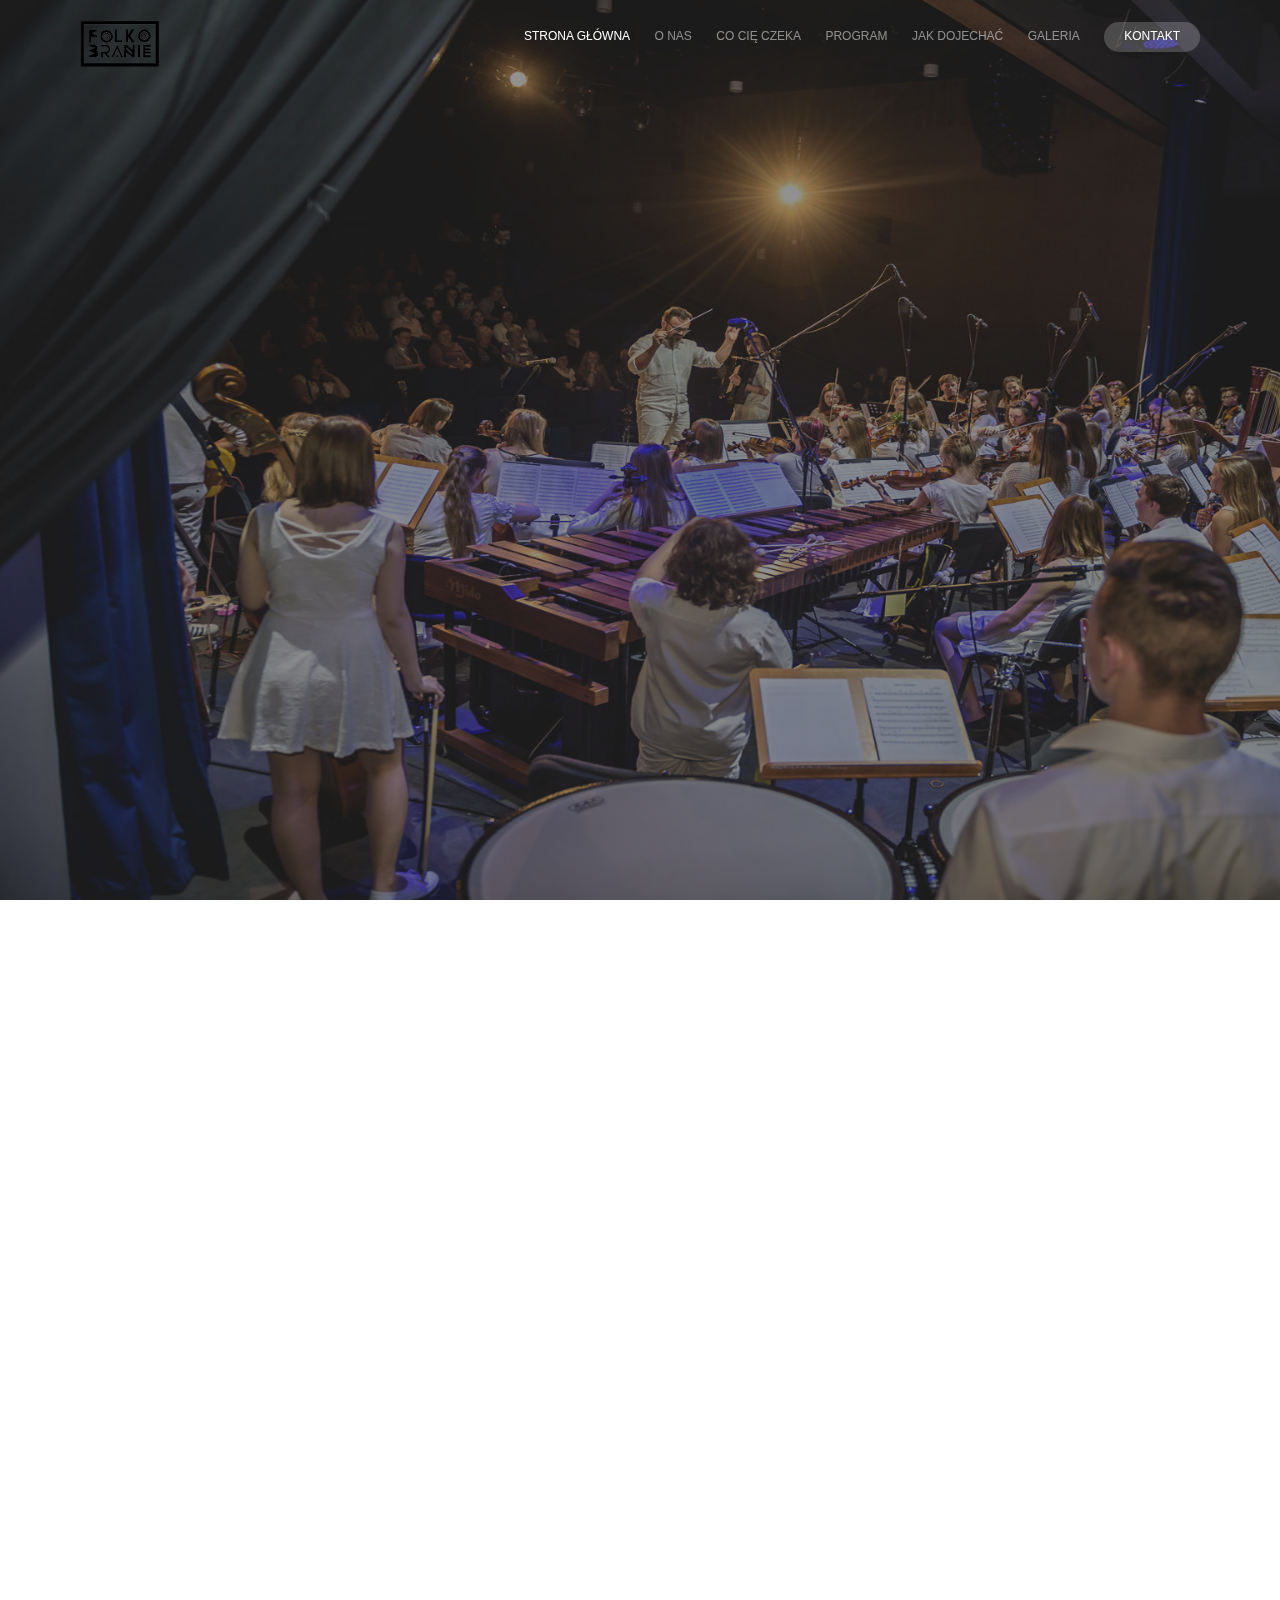
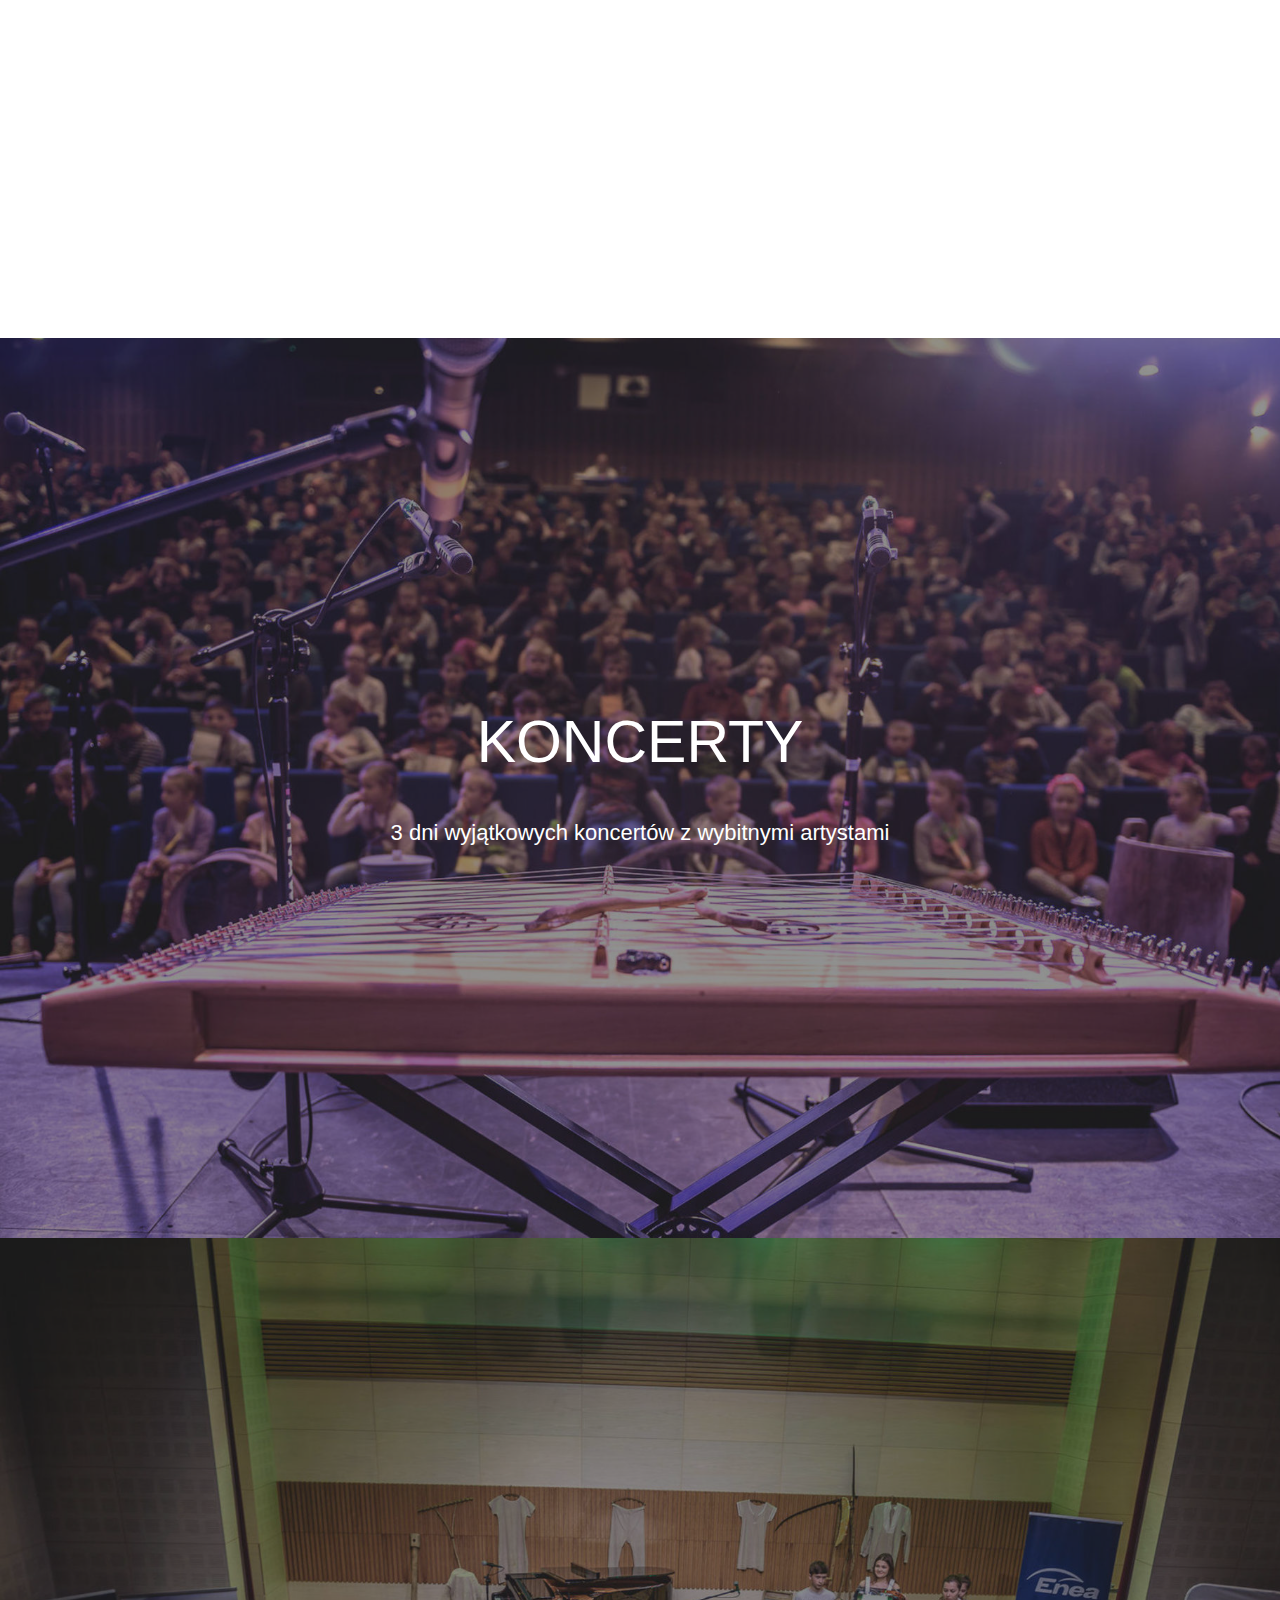
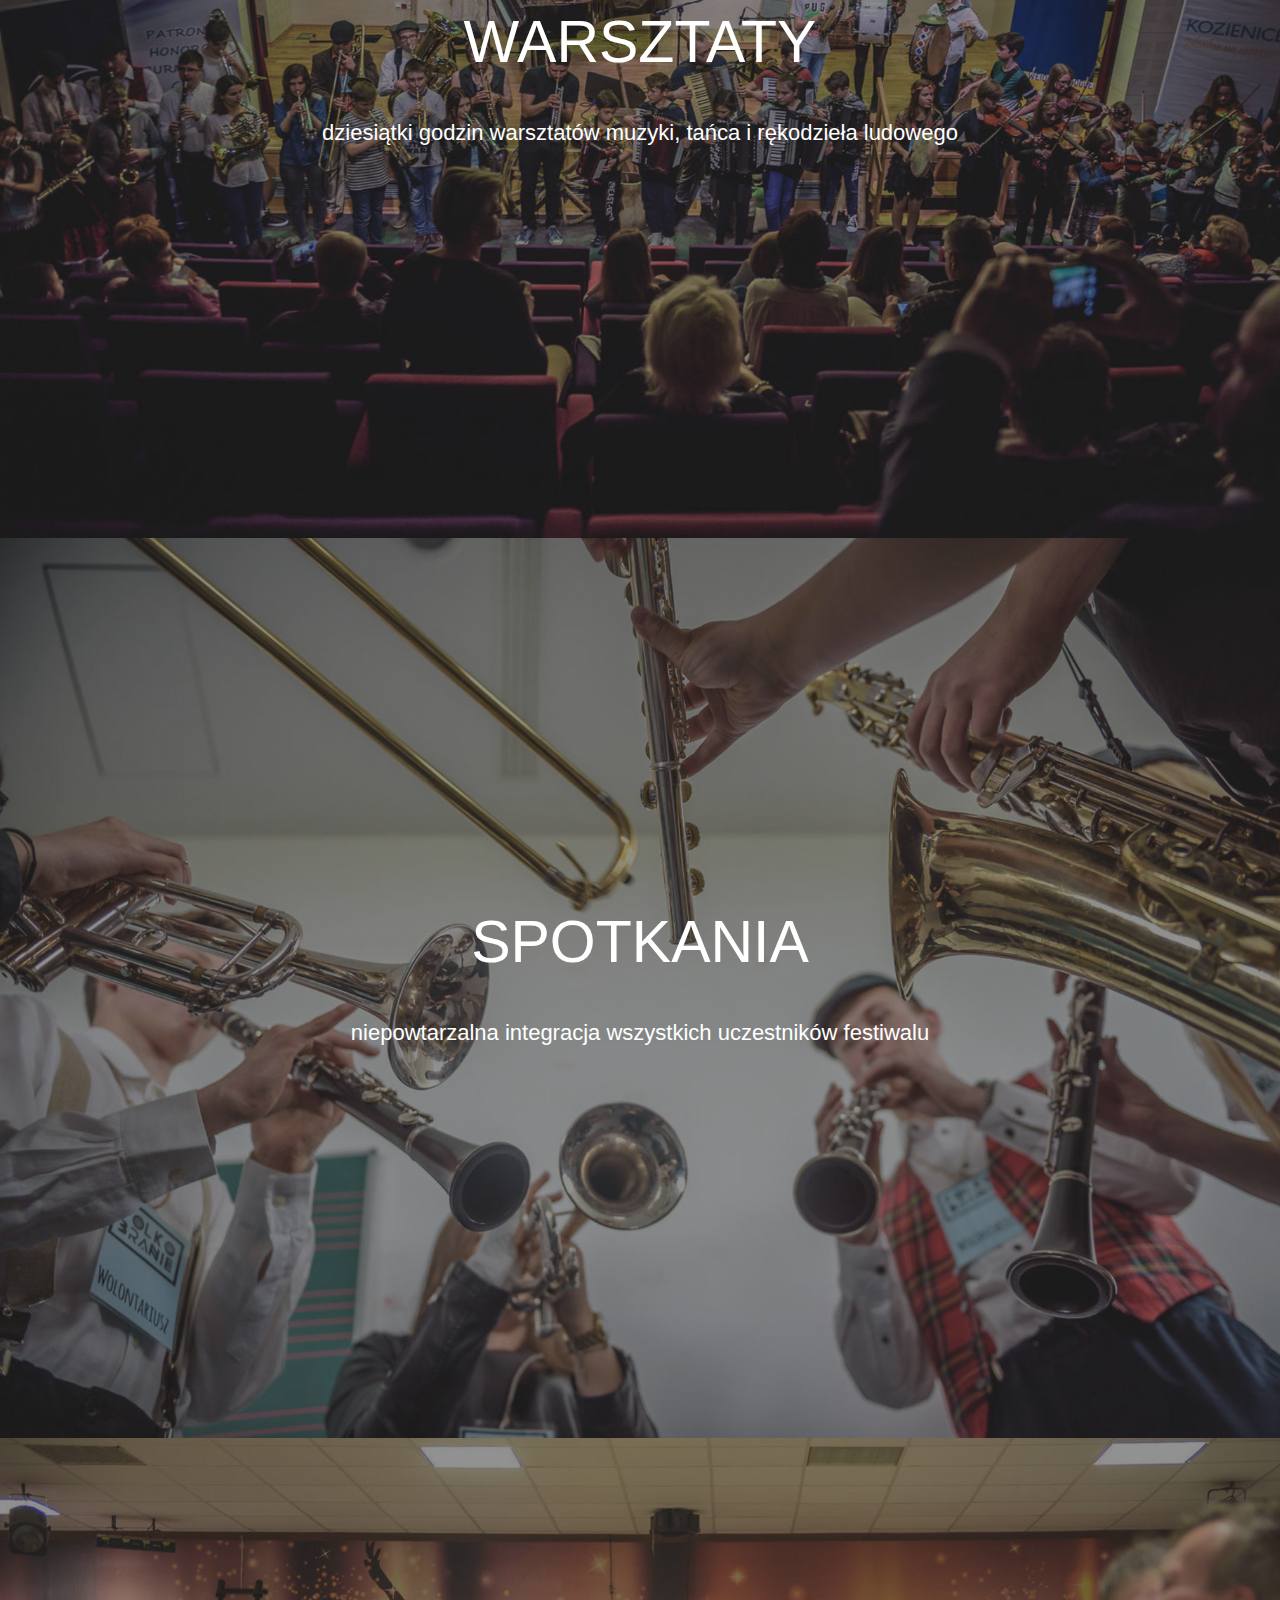
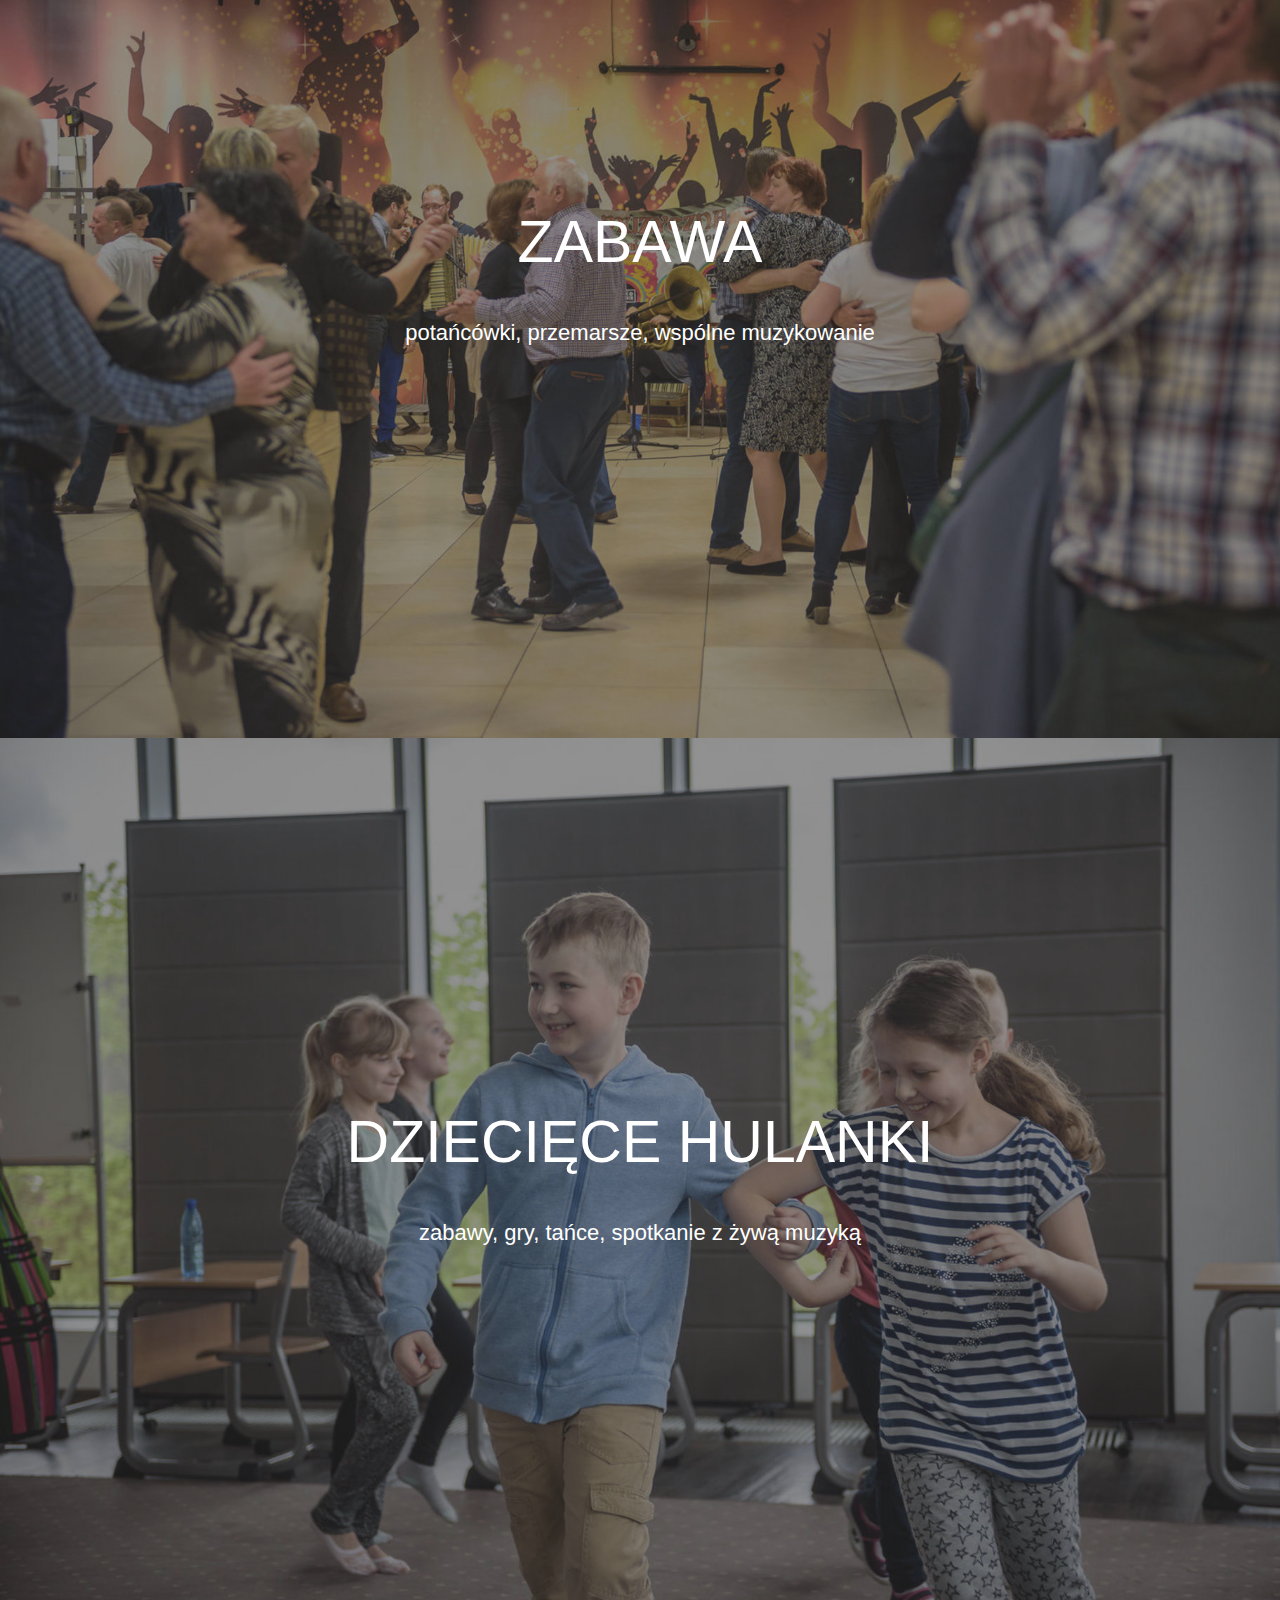
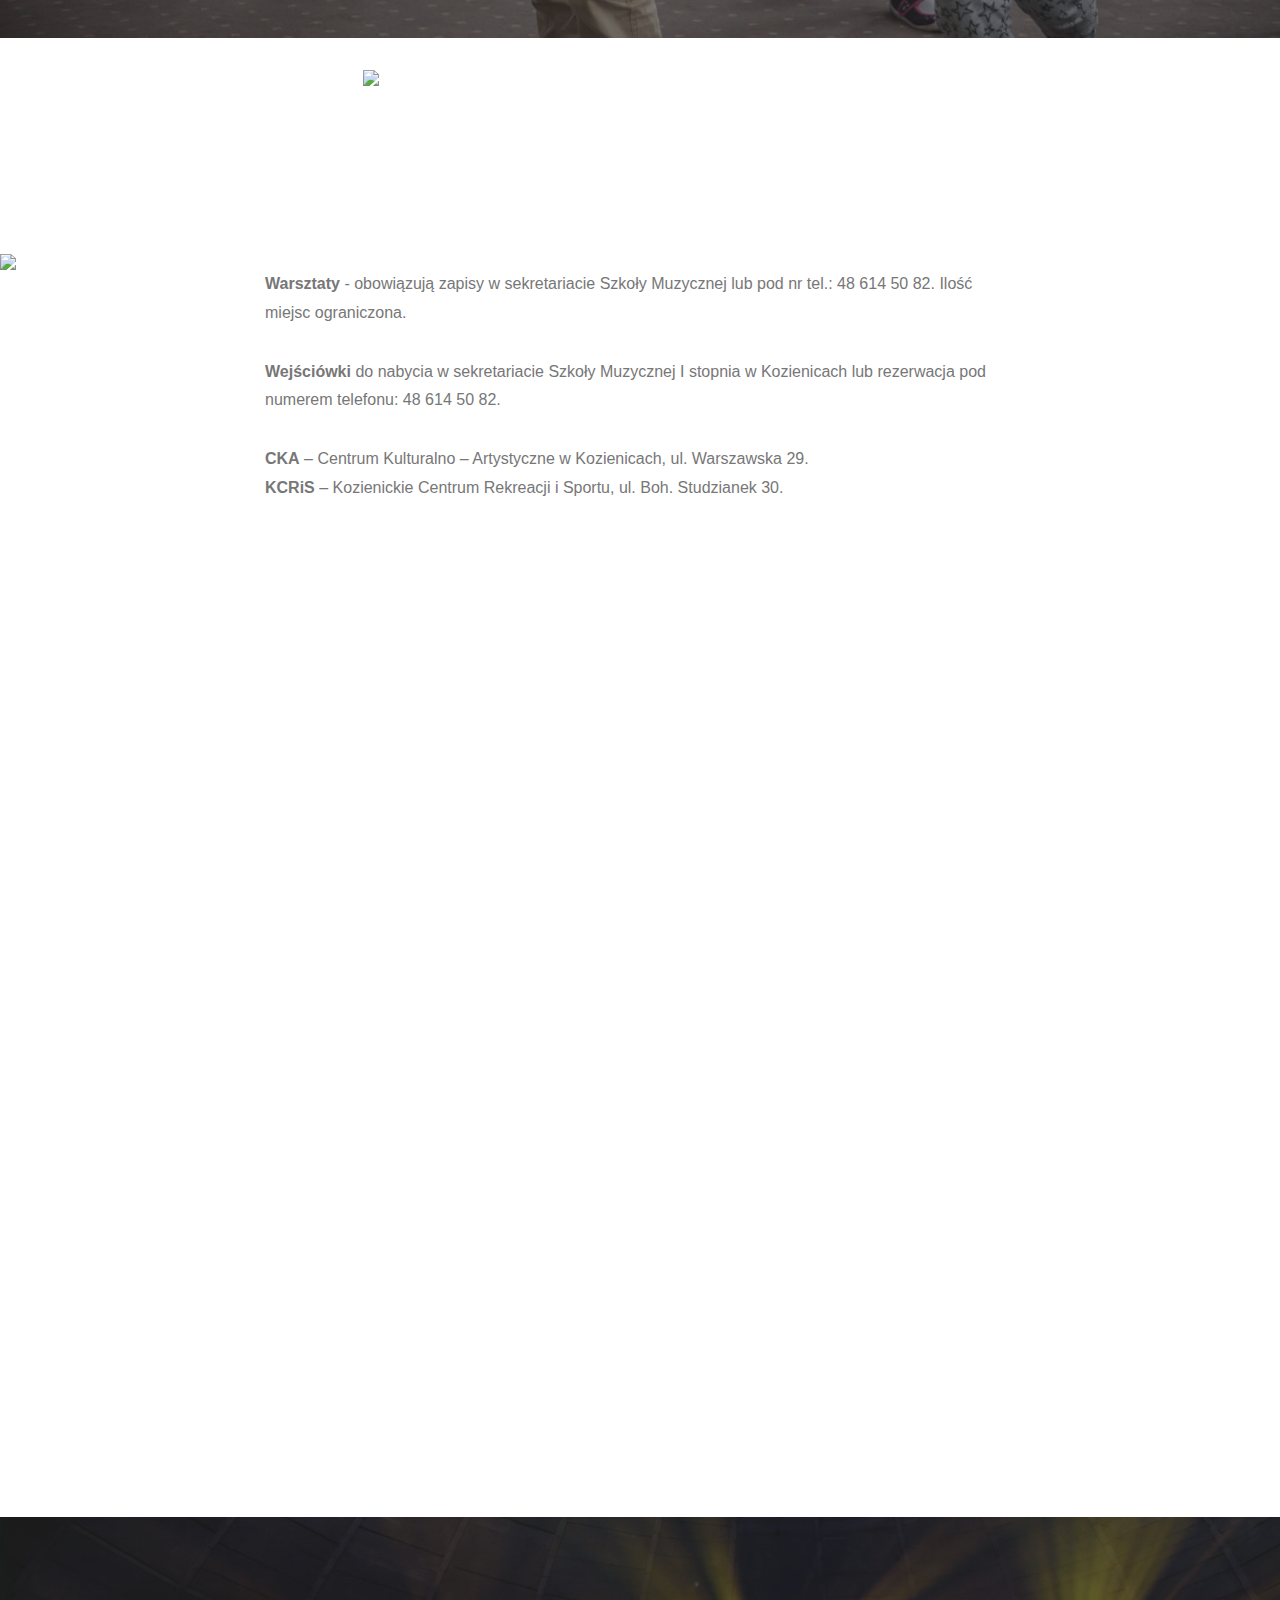
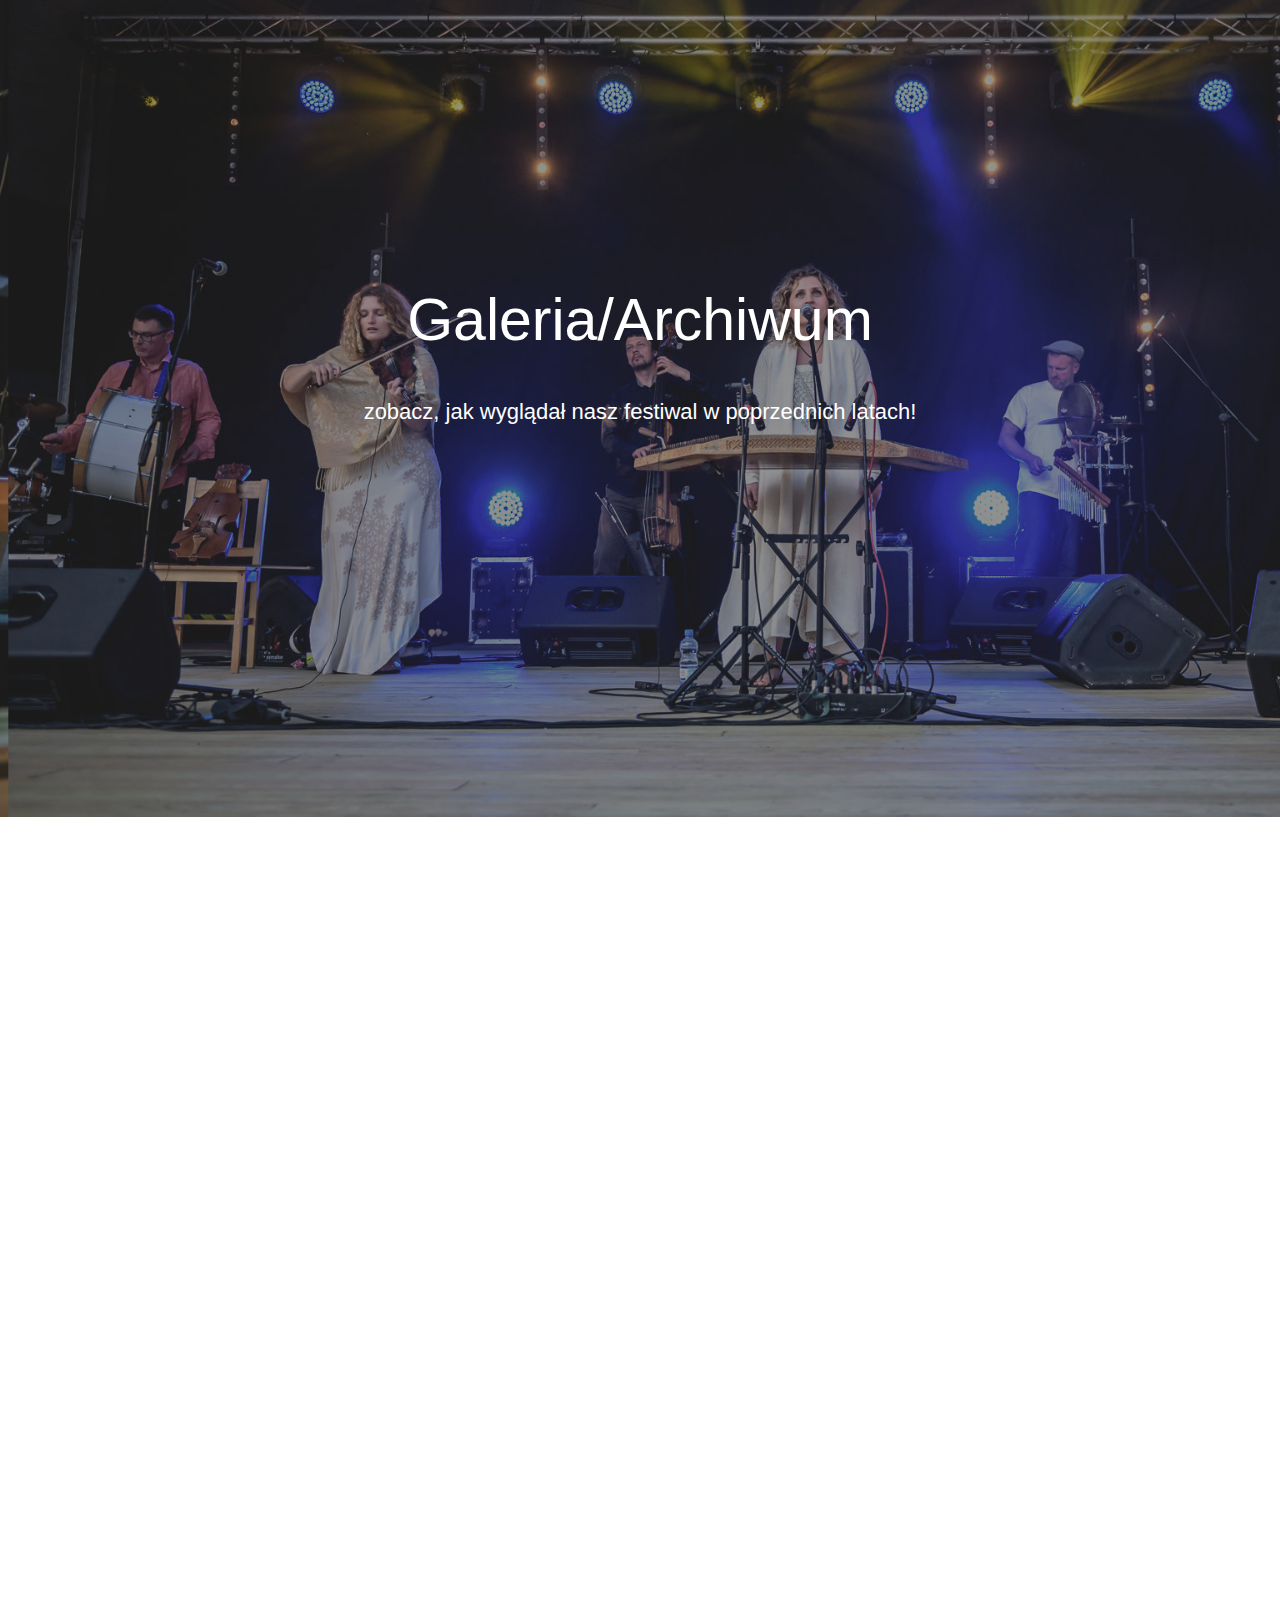
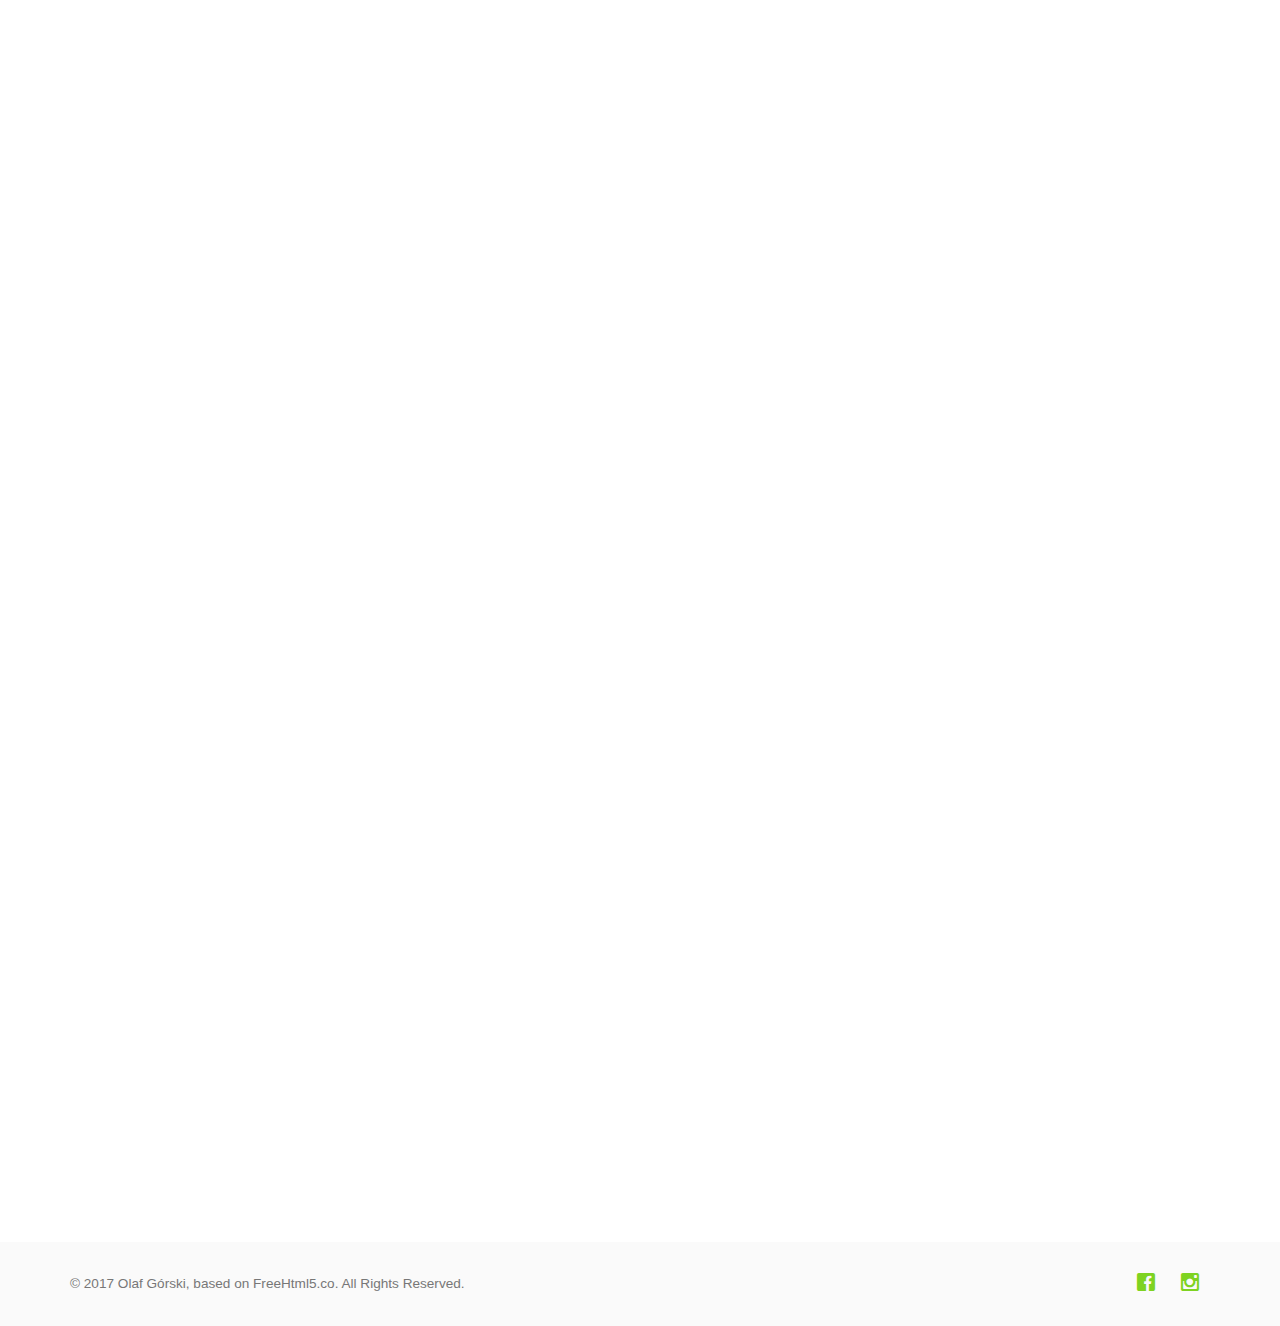
==== index.html @ 8ad64664 "Update index.html" ====
<!DOCTYPE HTML>

<html>
	<head>
	<meta charset="utf-8">
	<meta http-equiv="X-UA-Compatible" content="IE=edge">
	<title>Folkobranie - Strona główna</title>
	<meta name="viewport" content="width=device-width, initial-scale=1">
	<meta name="description" content="FOLKOBRANIE to różnorodny Festiwal Muzyczny, kilkudniowe obcowanie z żywą kulturą, nawiązującą do tradycji. To przede wszystkim czas Dobrych Spotkań i Wspaniała Muzyczna Uczta!" />
	<meta name="keywords" content="folkobranie, muzyka, festiwal, kozienice, tradycja, folk" />
	<meta name="author" content="Olaf Górski, based on FreeHTML5.co" />
		<link rel='shortcut icon' type='image/x-icon' href='favicon.ico' />
	<link rel="stylesheet" href="css/animate.css">
	<link rel="stylesheet" href="css/icomoon.css">
	<link rel="stylesheet" href="css/themify-icons.css">
	<link rel="stylesheet" href="css/bootstrap.css">
	<link rel="stylesheet" href="css/magnific-popup.css">
	<link rel="stylesheet" href="css/owl.carousel.min.css">
	<link rel="stylesheet" href="css/owl.theme.default.min.css">
	<link rel="stylesheet" href="css/flexslider.css">
	<link rel="stylesheet" href="css/style.css">

	<script src="js/modernizr-2.6.2.min.js"></script>
	<!-- FOR IE9 below -->
	<!--[if lt IE 9]>
	<script src="js/respond.min.js"></script>
	<![endif]-->

	</head>
	<body>
		
	<div class="gtco-loader"></div>
	
	<div id="page">
	<nav class="gtco-nav" role="navigation">
		<div class="container">
			<div class="row">
				<div class="col-sm-2 col-xs-12">
                    <div id="gtco-logo"><a href="index.html"><img src="images/logo-bw-small.png"/></a></div>
				</div>
				<div class="col-xs-10 text-right menu-1 main-nav">
					<ul>
						<li class="active"><a href="#" data-nav-section="home">Strona główna</a></li>
						<li><a href="#" data-nav-section="about">O nas</a></li>
						<li><a href="#" data-nav-section="practice-areas">Co cię czeka</a></li>
						<li><a href="#" data-nav-section="our-team">Program</a></li>
                        <li><a href="#" data-nav-section="localization">Jak dojechać</a></li>
                        <li><a href="#" data-nav-section="gallery">Galeria</a></li>
						<li class="btn-cta"><a href="#" data-nav-section="contact"><span>Kontakt</span></a></li>
					</ul>
				</div>
			</div>
			
		</div>
	</nav>

	<section id="gtco-hero" class="gtco-cover" style="background-image: url(images/img_bg_4.jpg);"  data-section="home"  data-stellar-background-ratio="0.5">
		<div class="overlay"></div>
		<div class="container">
			<div class="row">
				<div class="col-md-12 col-md-offset-0 text-center">
					<div class="display-t">
						<div class="display-tc">
							<p class="gtco-video-link animate-box" data-animate-effect="fadeIn"><a href="https://www.youtube.com/watch?v=xVCN0c2MQwo" class="popup-vimeo" class="external"><i class="icon-controller-play"></i></a></p>
						</div>
					</div>
				</div>
			</div>
		</div>
	</section>
	
	<section id="gtco-about" data-section="about">
		<div class="container">
			<div class="row row-pb-md">
				<div class="col-md-10 col-md-offset-1 heading animate-box" data-animate-effect="fadeIn">
					<h1>Poznaj nasz festiwal!</h1>
FOLKOBRANIE to różnorodny Festiwal Muzyczny, kilkudniowe obcowanie z żywą kulturą, nawiązującą do tradycji. To przede wszystkim czas dobrych spotkań i wspaniała muzyczna uczta! A to wszystko odbywa się w Kozienicach, spokojnej, przyjaznej miejscowości, położonej nad pięknym Kozienickim Jeziorem. Jest to obowiązkowy punkt docelowy dla wszystkich miłośników tradycji, folku i kultury ludowej.
<br/><br/>
                    <h1>Historia festiwalu</h1>
                    <p style="text-align: left;">
                    Idea festiwalu zrodziła się w październiku 2015 r., a już pół roku później, marzenie stało się rzeczywistością. I tak, w dniach 14 – 16  kwietnia 2016 r., odbyło się pierwsze FOLKOBRANIE. 
                    Każdemu z dni festiwalu nadano inną nazwę:<br/>
                    SIEWY – jako etap wstępny dla rozwoju, który głównie zakłada występy dziecięce oraz koncert inauguracyjny.<br/>
                    ŻNIWA – jako czas zbierania plonów, podczas którego odbywa się obcowanie z tradycją, w postaci spotkań, przede wszystkim z wiejskimi muzykantami. Wspólne muzykowanie w muzycznym przemarszu przez Kozienice, czyli FOLKORSZAKU kończy tego dnia POTAŃCÓWKA.<br/>
                    MŁÓCENIE – jako czas przekształcania tego, co zebrane, czyli doświadczanie muzyki inspirowanej tradycją.<br/>
W drugiej edycji Folkobrania pojawił się także czwarty dzień – SIELANKA – czas świętowania, radości, odpoczynku ale przede wszystkim zabawy.
A to wszystko dzieje się w Kozienicach, pięknie położonej, małej, przyjaznej miejscowości, która znajduje się nieopodal Puszczy Kozienickiej.<br/>
Stroną organizacyjną zajęła się Szkoła Muzyczna I stopnia w Kozienicach przy współpracy Stowarzyszenia Szkoły Muzycznej w Kozienicach „Kanon”.
Pomysłodawcami festiwalu są Kinga Bobienko i Patryk Walczak.                    </p>
					<p class="sub"></p>
				</div>
			</div>
		</div>
	</section>

	<section id="gtco-practice-areas" data-section="practice-areas">
		<div class="container">
			<div class="row row-pb-md">
				<div class="col-md-8 col-md-offset-2 heading animate-box" data-animate-effect="fadeIn">
					<h1>Folkobranie to:</h1>
				</div>
			</div>
			</section>

            <section id="gtco-hero" class="gtco-cover" style="background-image: url(images/Koncerty.jpg);">
		<div class="overlay"></div>
		<div class="container">
			<div class="row">
				<div class="col-md-12 col-md-offset-0 text-center">
					<div class="display-t">
						<div class="display-tc">
                            <h1>KONCERTY</h1>
                            <h2>3 dni wyjątkowych koncertów z wybitnymi artystami</h2>
                        </div>
					</div>
				</div>
			</div>
		</div>
	</section>
            <section id="gtco-hero" class="gtco-cover" style="background-image: url(images/Warsztaty.jpg);" >
		<div class="overlay"></div>
		<div class="container">
			<div class="row">
				<div class="col-md-12 col-md-offset-0 text-center">
					<div class="display-t">
						<div class="display-tc">
                            <h1>WARSZTATY</h1>
                            <h2>dziesiątki godzin warsztatów muzyki, tańca i rękodzieła ludowego </h2>
                        </div>
					</div>
				</div>
			</div>
		</div>
	</section>            <section id="gtco-hero" class="gtco-cover" style="background-image: url(images/Spotkania.jpg);" >
		<div class="overlay"></div>
		<div class="container">
			<div class="row">
				<div class="col-md-12 col-md-offset-0 text-center">
					<div class="display-t">
						<div class="display-tc">
                            <h1>SPOTKANIA</h1>
                            <h2>niepowtarzalna integracja wszystkich uczestników festiwalu</h2>
                        </div>
					</div>
				</div>
			</div>
		</div>
	</section>            <section id="gtco-hero" class="gtco-cover" style="background-image: url(images/Zabawa.jpg);" >
		<div class="overlay"></div>
		<div class="container">
			<div class="row">
				<div class="col-md-12 col-md-offset-0 text-center">
					<div class="display-t">
						<div class="display-tc">
                            <h1>ZABAWA</h1>
                            <h2>potańcówki, przemarsze, wspólne muzykowanie</h2>
                        </div>
					</div>
				</div>
			</div>
		</div>
	</section>            <section id="gtco-hero" class="gtco-cover" style="background-image: url(images/Hulankidzieci.jpg);" >
		<div class="overlay"></div>
		<div class="container">
			<div class="row">
				<div class="col-md-12 col-md-offset-0 text-center">
					<div class="display-t">
						<div class="display-tc">
                            <h1>DZIECIĘCE HULANKI</h1>
                            <h2>zabawy, gry, tańce, spotkanie z żywą muzyką</h2>
                        </div>
					</div>
				</div>
			</div>
		</div>
	</section>            	
    <section id="gtco-our-team" data-section="our-team">
		<div class="container">
			<div class="row">
				<div class="col-md-6 col-md-offset-3">
			<img src="http://folkobranie.pl/images/FOLKO4-1-small.jpg" class="img-responsive">
				</div>
			</div>
			<div class="row row-pb-md">
				<div class="col-md-8 col-md-offset-2 heading animate-box" data-animate-effect="fadeIn">
					<h1>Program</h1>
				</div>
			</div>
	</section>
			<img src="http://folkobranie.pl/images/FOLKO5AFISZ2-1.jpg" class="img-responsive">
	<section>
		<div class="container">
			<div class="row">
	<div class="col-md-8 col-md-offset-2">
<p>
	<b>Warsztaty</b>  - obowiązują zapisy w sekretariacie Szkoły Muzycznej lub pod nr tel.: 48 614 50 82. Ilość miejsc ograniczona. <br/>
		</p>
		<p><b>Wejściówki</b> do nabycia w sekretariacie Szkoły Muzycznej I stopnia w Kozienicach lub rezerwacja pod numerem telefonu: 48 614 50 82.
		</p>
<p>
	<b>CKA</b> – Centrum Kulturalno – Artystyczne w Kozienicach, ul. Warszawska 29. <br/>
	<b>KCRiS</b> – Kozienickie Centrum Rekreacji i Sportu, ul. Boh. Studzianek 30. <br/></p>
			</p>
			</div>
	    </div>
		</div>
			
	<section id="gtco-localization" data-section="localization">
		<div class="container">
			<div class="row row-pb-md" style="padding-bottom: 0 !important">
				<div class="col-md-8 col-md-offset-2 heading animate-box" data-animate-effect="fadeIn">
					<h1>Mapa Folkobrania:</h1></div>
			</div>
			<div class="row">
                <div class="col-md-12 col-md-offset-0 animate-box">
                   <img src="images/mapa.png" width="100%"/>
					<!--
                   <iframe src="https://www.google.com/maps/embed?pb=!1m18!1m12!1m3!1d695.6147821736045!2d21.546021288264924!3d51.58859148936437!2m3!1f0!2f0!3f0!3m2!1i1024!2i768!4f13.1!3m3!1m2!1s0x0%3A0xbcbc73ad56976ef2!2sKozienicki+Dom+Kultury+im.+Bogus%C5%82awa+Klimczuka!5e0!3m2!1spl!2spl!4v1508942335257" style="width: 100%; height: 100%; min-height: 500px;" frameborder="0" style="border:0" allowfullscreen></iframe>
                -->
                </div>
			</div>
		</div>
	</section>
		<section id="gtco-hero" class="gtco-cover" data-section="gallery" style="background-image: url(images/img_7.jpg);">
			<div class="overlay"></div>
			<div class="container">
				<div class="row">
					<div class="col-md-12 col-md-offset-0 text-center">
						<div class="display-t">
							<div class="display-tc">
								<a href="gallery.html"><h1>Galeria/Archiwum</h1>
								<h2>zobacz, jak wyglądał nasz festiwal w poprzednich latach!</h2></a>
							</div>
						</div>
					</div>
				</div>
			</div>
		</section>
		<section id="gtco-contact" data-section="contact">
		<div class="container">
			<div class="row row-pb-md">
				<div class="col-md-8 col-md-offset-2 heading animate-box" data-animate-effect="fadeIn">
					<h1>Kontakt</h1>
				</div>
			</div>
			<div class="row">
			
				<div class="col-md-4 col-md-push-6 animate-box" style="margin-top: 70px;">
					<div class="gtco-contact-info">
						<ul>
							<li class="address">Warszawska 29, 26-900 Kozienice</li>
							<li class="phone"><a href="tel://786218118">(+48) 786-218-118</a></li>
							<li class="email"><a href="mailto://folkobranie@gmail.com">folkobranie@gmail.com</a></li>
							<li class="url"><a href="https://www.facebook.com/festiwalfolkobranie/#">Fanpage na facebooku</a></li>
                            <li class="url"><a href="https://www.instagram.com/p/Ba9rXzYhaVx/">Strona na Instagramie</a></li>
						</ul>
					</div>
				</div>
                <div class="col-md-6 col-md-pull-6 col-md-offset-2 animate-box">
                    <img src="images/img_8.png" alt="folkobranie logo" style="max-width: 100%;"/>
                </div>
			</div>
		</div>
	</section>
		<section id="gtco-practice-areas" data-section="partners">
			<div class="container">
				<div class="row row-pb-md">
					<div class="col-md-8 col-md-offset-2 heading animate-box" data-animate-effect="fadeIn">
						<h1>Sponsorzy & Partnerzy</h1>
						<p class="subtle-text animate-box" data-animate-effect="fadeIn">Sponsorzy <span>Partnerzy</span></p>
					</div>
				</div>
				<div class="row">
					<div class="col-md-3">
						<div class="gtco-practice-area-item animate-box">

							<div class="gtco-copy">
								<h3>Sponsorzy</h3>
								<img src="images/sponsorzy/sp1.png" style="max-width: 225px;"/>
							</div>
						</div>

						<div class="gtco-practice-area-item animate-box">
							<div class="gtco-copy">
								<a href="https://www.enea.pl/pl/enea-wytwarzanie"><img src="images/sponsorzy/sp2.png" style="max-width: 225px;"/>
								</a></div>
						</div>

						<div class="gtco-practice-area-item animate-box">
							<div class="gtco-copy">
								<img src="images/sponsorzy/sp3.png" style="max-width: 225px;"/>
							</div>
						</div>
						<div class="gtco-practice-area-item animate-box">
							<div class="gtco-copy">
								<img src="images/sponsorzy/sp4.png" style="max-width: 225px;"/>
							</div>
						</div>
						<div class="gtco-practice-area-item animate-box">
							<div class="gtco-copy">
								<img src="images/sponsorzy/sp5.png" style="max-width: 225px;"/>
							</div>
						</div>
						
<div class="gtco-practice-area-item animate-box">
							<div class="gtco-copy">
						Siedlisko "Gnysiówka" Garbatka - Zbyczyn
							</div>
						</div>
					</div>
					<div class="col-md-3">

						<div class="gtco-practice-area-item animate-box">
							<div class="gtco-copy">
								<h3>Partnerzy</h3>
								<img src="images/partnerzy/partner1.jpg" style="max-width: 225px;"/>
							</div>
						</div>

						<div class="gtco-practice-area-item animate-box">
							<div class="gtco-copy">
								<img src="images/partnerzy/Partner2.jpg" style="max-width: 225px;"/>
							</div>
						</div>

						<div class="gtco-practice-area-item animate-box">
							<div class="gtco-copy">
								<img src="images/partnerzy/Partner3.png" style="max-width: 225px;"/>
							</div>
						</div>
						<div class="gtco-practice-area-item animate-box">
							<div class="gtco-copy">
								<img src="images/partnerzy/pp.png" style="max-width: 225px;"/>
							</div>
						</div>

					</div>
					<div class="col-md-3">

						<div class="gtco-practice-area-item animate-box">
							<div class="gtco-copy">
								<h3>Organizatorzy</h3>
								<img src="images/organizatorzy/org1.png" style="max-width: 225px;"/><br/>
								Szkoła Muzyczna I stopnia w Kozienicach
							</div>
						</div>

						<div class="gtco-practice-area-item animate-box">
							<div class="gtco-copy">
								Stowarzyszenie Przyjaciół Szkoły Muzycznej w Kozienicach „Kanon”
							</div>
						</div>
					</div>
						<div class="col-md-3">

						<div class="gtco-practice-area-item animate-box">
							<div class="gtco-copy">
								<h3>Patronat Medialny</h3>
								<a href="https://folk24.pl/"><img src="images/medialni/1.jpg" style="max-width: 225px;"/><br/>
								</a></div>
							</div>
													<div class="gtco-practice-area-item animate-box">
							<div class="gtco-copy">
								<a href="http://kulturaludowa.pl/"><img src="images/medialni/2.JPG" style="max-width: 225px;"/><br/>
								</a></div>
							</div>
							<div class="gtco-practice-area-item animate-box">
							<div class="gtco-copy">
								<img src="images/medialni/3.jpg" style="max-width: 225px;"/><br/>
							</div>
							</div>
							<div class="gtco-practice-area-item animate-box">
							<div class="gtco-copy">
								<img src="images/medialni/4.jpg" style="max-width: 225px;"/><br/>
							</div>
							</div>
														<div class="gtco-practice-area-item animate-box">

							<div class="gtco-copy"><a href="http://pismofolkowe.pl/">
								<img src="images/medialni/5.jpg" style="max-width: 225px;"/><br/>
								</a></div>
							</div>
					</div>
						</div>

	
					</div>
				</div>
			</div>
		</section>
	<footer id="gtco-footer" role="contentinfo">
		<div class="container">
			
			<div class="row copyright">
				<div class="col-md-12">
					<p class="pull-left">
						<small class="block">&copy; 2017 Olaf Górski, based on FreeHtml5.co. All Rights Reserved.</small> 
					</p>
					<p class="pull-right">
						<ul class="gtco-social-icons pull-right">
							<li><a href="https://www.facebook.com/festiwalfolkobranie/"><i class="icon-facebook"></i></a></li>
							<li><a href="https://www.instagram.com/p/Ba9rXzYhaVx/"><i class="icon-instagram"></i></a></li>

						</ul>
					</p>
				</div>
			</div>

		</div>
	</footer>
	</div>

	<div class="gototop js-top">
		<a href="#" class="js-gotop"><i class="icon-arrow-up"></i></a>
	</div>
	
	<script src="js/jquery.min.js"></script>
	<script src="js/jquery.easing.1.3.js"></script>
	<script src="js/bootstrap.min.js"></script>
	<script src="js/jquery.waypoints.min.js"></script>
	<script src="js/jquery.stellar.min.js"></script>
	<script src="js/jquery.magnific-popup.min.js"></script>
	<script src="js/magnific-popup-options.js"></script>
	<script src="js/main.js"></script>

	</body>
</html>
---- css/icomoon.css ----
@font-face {
  font-family: 'icomoon';
  src:  url('../fonts/icomoon/icomoon.eot?6iuir');
  src:  url('../fonts/icomoon/icomoon.eot?6iuir#iefix') format('embedded-opentype'),
    url('../fonts/icomoon/icomoon.ttf?6iuir') format('truetype'),
    url('../fonts/icomoon/icomoon.woff?6iuir') format('woff'),
    url('../fonts/icomoon/icomoon.svg?6iuir#icomoon') format('svg');
  font-weight: normal;
  font-style: normal;
}

[class^="icon-"], [class*=" icon-"] {
  /* use !important to prevent issues with browser extensions that change fonts */
  font-family: 'icomoon' !important;
  speak: none;
  font-style: normal;
  font-weight: normal;
  font-variant: normal;
  text-transform: none;
  line-height: 1;

  /* Better Font Rendering =========== */
  -webkit-font-smoothing: antialiased;
  -moz-osx-font-smoothing: grayscale;
}

.icon-eye:before {
  content: "\e000";
}
.icon-paper-clip:before {
  content: "\e001";
}
.icon-mail:before {
  content: "\e002";
}
.icon-toggle:before {
  content: "\e003";
}
.icon-layout:before {
  content: "\e004";
}
.icon-link:before {
  content: "\e005";
}
.icon-bell:before {
  content: "\e006";
}
.icon-lock:before {
  content: "\e007";
}
.icon-unlock:before {
  content: "\e008";
}
.icon-ribbon:before {
  content: "\e009";
}
.icon-image:before {
  content: "\e010";
}
.icon-signal:before {
  content: "\e011";
}
.icon-target:before {
  content: "\e012";
}
.icon-clipboard:before {
  content: "\e013";
}
.icon-clock:before {
  content: "\e014";
}
.icon-watch:before {
  content: "\e015";
}
.icon-air-play:before {
  content: "\e016";
}
.icon-camera:before {
  content: "\e017";
}
.icon-video:before {
  content: "\e018";
}
.icon-disc:before {
  content: "\e019";
}
.icon-printer:before {
  content: "\e020";
}
.icon-monitor:before {
  content: "\e021";
}
.icon-server:before {
  content: "\e022";
}
.icon-cog:before {
  content: "\e023";
}
.icon-heart:before {
  content: "\e024";
}
.icon-paragraph:before {
  content: "\e025";
}
.icon-align-justify:before {
  content: "\e026";
}
.icon-align-left:before {
  content: "\e027";
}
.icon-align-center:before {
  content: "\e028";
}
.icon-align-right:before {
  content: "\e029";
}
.icon-book:before {
  content: "\e030";
}
.icon-layers:before {
  content: "\e031";
}
.icon-stack:before {
  content: "\e032";
}
.icon-stack-2:before {
  content: "\e033";
}
.icon-paper:before {
  content: "\e034";
}
.icon-paper-stack:before {
  content: "\e035";
}
.icon-search:before {
  content: "\e036";
}
.icon-zoom-in:before {
  content: "\e037";
}
.icon-zoom-out:before {
  content: "\e038";
}
.icon-reply:before {
  content: "\e039";
}
.icon-circle-plus:before {
  content: "\e040";
}
.icon-circle-minus:before {
  content: "\e041";
}
.icon-circle-check:before {
  content: "\e042";
}
.icon-circle-cross:before {
  content: "\e043";
}
.icon-square-plus:before {
  content: "\e044";
}
.icon-square-minus:before {
  content: "\e045";
}
.icon-square-check:before {
  content: "\e046";
}
.icon-square-cross:before {
  content: "\e047";
}
.icon-microphone:before {
  content: "\e048";
}
.icon-record:before {
  content: "\e049";
}
.icon-skip-back:before {
  content: "\e050";
}
.icon-rewind:before {
  content: "\e051";
}
.icon-play:before {
  content: "\e052";
}
.icon-pause:before {
  content: "\e053";
}
.icon-stop:before {
  content: "\e054";
}
.icon-fast-forward:before {
  content: "\e055";
}
.icon-skip-forward:before {
  content: "\e056";
}
.icon-shuffle:before {
  content: "\e057";
}
.icon-repeat:before {
  content: "\e058";
}
.icon-folder:before {
  content: "\e059";
}
.icon-umbrella:before {
  content: "\e060";
}
.icon-moon:before {
  content: "\e061";
}
.icon-thermometer:before {
  content: "\e062";
}
.icon-drop:before {
  content: "\e063";
}
.icon-sun:before {
  content: "\e064";
}
.icon-cloud:before {
  content: "\e065";
}
.icon-cloud-upload:before {
  content: "\e066";
}
.icon-cloud-download:before {
  content: "\e067";
}
.icon-upload:before {
  content: "\e068";
}
.icon-download:before {
  content: "\e069";
}
.icon-location:before {
  content: "\e070";
}
.icon-location-2:before {
  content: "\e071";
}
.icon-map:before {
  content: "\e072";
}
.icon-battery:before {
  content: "\e073";
}
.icon-head:before {
  content: "\e074";
}
.icon-briefcase:before {
  content: "\e075";
}
.icon-speech-bubble:before {
  content: "\e076";
}
.icon-anchor:before {
  content: "\e077";
}
.icon-globe:before {
  content: "\e078";
}
.icon-box:before {
  content: "\e079";
}
.icon-reload:before {
  content: "\e080";
}
.icon-share:before {
  content: "\e081";
}
.icon-marquee:before {
  content: "\e082";
}
.icon-marquee-plus:before {
  content: "\e083";
}
.icon-marquee-minus:before {
  content: "\e084";
}
.icon-tag:before {
  content: "\e085";
}
.icon-power:before {
  content: "\e086";
}
.icon-command:before {
  content: "\e087";
}
.icon-alt:before {
  content: "\e088";
}
.icon-esc:before {
  content: "\e089";
}
.icon-bar-graph:before {
  content: "\e090";
}
.icon-bar-graph-2:before {
  content: "\e091";
}
.icon-pie-graph:before {
  content: "\e092";
}
.icon-star:before {
  content: "\e093";
}
.icon-arrow-left:before {
  content: "\e094";
}
.icon-arrow-right:before {
  content: "\e095";
}
.icon-arrow-up:before {
  content: "\e096";
}
.icon-arrow-down:before {
  content: "\e097";
}
.icon-volume:before {
  content: "\e098";
}
.icon-mute:before {
  content: "\e099";
}
.icon-content-right:before {
  content: "\e100";
}
.icon-content-left:before {
  content: "\e101";
}
.icon-grid:before {
  content: "\e102";
}
.icon-grid-2:before {
  content: "\e103";
}
.icon-columns:before {
  content: "\e104";
}
.icon-loader:before {
  content: "\e105";
}
.icon-bag:before {
  content: "\e106";
}
.icon-ban:before {
  content: "\e107";
}
.icon-flag:before {
  content: "\e108";
}
.icon-trash:before {
  content: "\e109";
}
.icon-expand:before {
  content: "\e110";
}
.icon-contract:before {
  content: "\e111";
}
.icon-maximize:before {
  content: "\e112";
}
.icon-minimize:before {
  content: "\e113";
}
.icon-plus:before {
  content: "\e114";
}
.icon-minus:before {
  content: "\e115";
}
.icon-check:before {
  content: "\e116";
}
.icon-cross:before {
  content: "\e117";
}
.icon-move:before {
  content: "\e118";
}
.icon-delete:before {
  content: "\e119";
}
.icon-menu:before {
  content: "\e120";
}
.icon-archive:before {
  content: "\e121";
}
.icon-inbox:before {
  content: "\e122";
}
.icon-outbox:before {
  content: "\e123";
}
.icon-file:before {
  content: "\e124";
}
.icon-file-add:before {
  content: "\e125";
}
.icon-file-subtract:before {
  content: "\e126";
}
.icon-help:before {
  content: "\e127";
}
.icon-open:before {
  content: "\e128";
}
.icon-ellipsis:before {
  content: "\e129";
}
.icon-add-to-list:before {
  content: "\e900";
}
.icon-classic-computer:before {
  content: "\e901";
}
.icon-controller-fast-backward:before {
  content: "\e902";
}
.icon-creative-commons-attribution:before {
  content: "\e903";
}
.icon-creative-commons-noderivs:before {
  content: "\e904";
}
.icon-creative-commons-noncommercial-eu:before {
  content: "\e905";
}
.icon-creative-commons-noncommercial-us:before {
  content: "\e906";
}
.icon-creative-commons-public-domain:before {
  content: "\e907";
}
.icon-creative-commons-remix:before {
  content: "\e908";
}
.icon-creative-commons-share:before {
  content: "\e909";
}
.icon-creative-commons-sharealike:before {
  content: "\e90a";
}
.icon-creative-commons:before {
  content: "\e90b";
}
.icon-document-landscape:before {
  content: "\e90c";
}
.icon-remove-user:before {
  content: "\e90d";
}
.icon-warning:before {
  content: "\e90e";
}
.icon-arrow-bold-down:before {
  content: "\e90f";
}
.icon-arrow-bold-left:before {
  content: "\e910";
}
.icon-arrow-bold-right:before {
  content: "\e911";
}
.icon-arrow-bold-up:before {
  content: "\e912";
}
.icon-arrow-down2:before {
  content: "\e913";
}
.icon-arrow-left2:before {
  content: "\e914";
}
.icon-arrow-long-down:before {
  content: "\e915";
}
.icon-arrow-long-left:before {
  content: "\e916";
}
.icon-arrow-long-right:before {
  content: "\e917";
}
.icon-arrow-long-up:before {
  content: "\e918";
}
.icon-arrow-right2:before {
  content: "\e919";
}
.icon-arrow-up2:before {
  content: "\e91a";
}
.icon-arrow-with-circle-down:before {
  content: "\e91b";
}
.icon-arrow-with-circle-left:before {
  content: "\e91c";
}
.icon-arrow-with-circle-right:before {
  content: "\e91d";
}
.icon-arrow-with-circle-up:before {
  content: "\e91e";
}
.icon-bookmark:before {
  content: "\e91f";
}
.icon-bookmarks:before {
  content: "\e920";
}
.icon-chevron-down:before {
  content: "\e921";
}
.icon-chevron-left:before {
  content: "\e922";
}
.icon-chevron-right:before {
  content: "\e923";
}
.icon-chevron-small-down:before {
  content: "\e924";
}
.icon-chevron-small-left:before {
  content: "\e925";
}
.icon-chevron-small-right:before {
  content: "\e926";
}
.icon-chevron-small-up:before {
  content: "\e927";
}
.icon-chevron-thin-down:before {
  content: "\e928";
}
.icon-chevron-thin-left:before {
  content: "\e929";
}
.icon-chevron-thin-right:before {
  content: "\e92a";
}
.icon-chevron-thin-up:before {
  content: "\e92b";
}
.icon-chevron-up:before {
  content: "\e92c";
}
.icon-chevron-with-circle-down:before {
  content: "\e92d";
}
.icon-chevron-with-circle-left:before {
  content: "\e92e";
}
.icon-chevron-with-circle-right:before {
  content: "\e92f";
}
.icon-chevron-with-circle-up:before {
  content: "\e930";
}
.icon-cloud2:before {
  content: "\e931";
}
.icon-controller-fast-forward:before {
  content: "\e932";
}
.icon-controller-jump-to-start:before {
  content: "\e933";
}
.icon-controller-next:before {
  content: "\e934";
}
.icon-controller-paus:before {
  content: "\e935";
}
.icon-controller-play:before {
  content: "\e936";
}
.icon-controller-record:before {
  content: "\e937";
}
.icon-controller-stop:before {
  content: "\e938";
}
.icon-controller-volume:before {
  content: "\e939";
}
.icon-dot-single:before {
  content: "\e93a";
}
.icon-dots-three-horizontal:before {
  content: "\e93b";
}
.icon-dots-three-vertical:before {
  content: "\e93c";
}
.icon-dots-two-horizontal:before {
  content: "\e93d";
}
.icon-dots-two-vertical:before {
  content: "\e93e";
}
.icon-download2:before {
  content: "\e93f";
}
.icon-emoji-flirt:before {
  content: "\e940";
}
.icon-flow-branch:before {
  content: "\e941";
}
.icon-flow-cascade:before {
  content: "\e942";
}
.icon-flow-line:before {
  content: "\e943";
}
.icon-flow-parallel:before {
  content: "\e944";
}
.icon-flow-tree:before {
  content: "\e945";
}
.icon-install:before {
  content: "\e946";
}
.icon-layers2:before {
  content: "\e947";
}
.icon-open-book:before {
  content: "\e948";
}
.icon-resize-100:before {
  content: "\e949";
}
.icon-resize-full-screen:before {
  content: "\e94a";
}
.icon-save:before {
  content: "\e94b";
}
.icon-select-arrows:before {
  content: "\e94c";
}
.icon-sound-mute:before {
  content: "\e94d";
}
.icon-sound:before {
  content: "\e94e";
}
.icon-trash2:before {
  content: "\e94f";
}
.icon-triangle-down:before {
  content: "\e950";
}
.icon-triangle-left:before {
  content: "\e951";
}
.icon-triangle-right:before {
  content: "\e952";
}
.icon-triangle-up:before {
  content: "\e953";
}
.icon-uninstall:before {
  content: "\e954";
}
.icon-upload-to-cloud:before {
  content: "\e955";
}
.icon-upload2:before {
  content: "\e956";
}
.icon-add-user:before {
  content: "\e957";
}
.icon-address:before {
  content: "\e958";
}
.icon-adjust:before {
  content: "\e959";
}
.icon-air:before {
  content: "\e95a";
}
.icon-aircraft-landing:before {
  content: "\e95b";
}
.icon-aircraft-take-off:before {
  content: "\e95c";
}
.icon-aircraft:before {
  content: "\e95d";
}
.icon-align-bottom:before {
  content: "\e95e";
}
.icon-align-horizontal-middle:before {
  content: "\e95f";
}
.icon-align-left2:before {
  content: "\e960";
}
.icon-align-right2:before {
  content: "\e961";
}
.icon-align-top:before {
  content: "\e962";
}
.icon-align-vertical-middle:before {
  content: "\e963";
}
.icon-archive2:before {
  content: "\e964";
}
.icon-area-graph:before {
  content: "\e965";
}
.icon-attachment:before {
  content: "\e966";
}
.icon-awareness-ribbon:before {
  content: "\e967";
}
.icon-back-in-time:before {
  content: "\e968";
}
.icon-back:before {
  content: "\e969";
}
.icon-bar-graph2:before {
  content: "\e96a";
}
.icon-battery2:before {
  content: "\e96b";
}
.icon-beamed-note:before {
  content: "\e96c";
}
.icon-bell2:before {
  content: "\e96d";
}
.icon-blackboard:before {
  content: "\e96e";
}
.icon-block:before {
  content: "\e96f";
}
.icon-book2:before {
  content: "\e970";
}
.icon-bowl:before {
  content: "\e971";
}
.icon-box2:before {
  content: "\e972";
}
.icon-briefcase2:before {
  content: "\e973";
}
.icon-browser:before {
  content: "\e974";
}
.icon-brush:before {
  content: "\e975";
}
.icon-bucket:before {
  content: "\e976";
}
.icon-cake:before {
  content: "\e977";
}
.icon-calculator:before {
  content: "\e978";
}
.icon-calendar:before {
  content: "\e979";
}
.icon-camera2:before {
  content: "\e97a";
}
.icon-ccw:before {
  content: "\e97b";
}
.icon-chat:before {
  content: "\e97c";
}
.icon-check2:before {
  content: "\e97d";
}
.icon-circle-with-cross:before {
  content: "\e97e";
}
.icon-circle-with-minus:before {
  content: "\e97f";
}
.icon-circle-with-plus:before {
  content: "\e980";
}
.icon-circle:before {
  content: "\e981";
}
.icon-circular-graph:before {
  content: "\e982";
}
.icon-clapperboard:before {
  content: "\e983";
}
.icon-clipboard2:before {
  content: "\e984";
}
.icon-clock2:before {
  content: "\e985";
}
.icon-code:before {
  content: "\e986";
}
.icon-cog2:before {
  content: "\e987";
}
.icon-colours:before {
  content: "\e988";
}
.icon-compass:before {
  content: "\e989";
}
.icon-copy:before {
  content: "\e98a";
}
.icon-credit-card:before {
  content: "\e98b";
}
.icon-credit:before {
  content: "\e98c";
}
.icon-cross2:before {
  content: "\e98d";
}
.icon-cup:before {
  content: "\e98e";
}
.icon-cw:before {
  content: "\e98f";
}
.icon-cycle:before {
  content: "\e990";
}
.icon-database:before {
  content: "\e991";
}
.icon-dial-pad:before {
  content: "\e992";
}
.icon-direction:before {
  content: "\e993";
}
.icon-document:before {
  content: "\e994";
}
.icon-documents:before {
  content: "\e995";
}
.icon-drink:before {
  content: "\e996";
}
.icon-drive:before {
  content: "\e997";
}
.icon-drop2:before {
  content: "\e998";
}
.icon-edit:before {
  content: "\e999";
}
.icon-email:before {
  content: "\e99a";
}
.icon-emoji-happy:before {
  content: "\e99b";
}
.icon-emoji-neutral:before {
  content: "\e99c";
}
.icon-emoji-sad:before {
  content: "\e99d";
}
.icon-erase:before {
  content: "\e99e";
}
.icon-eraser:before {
  content: "\e99f";
}
.icon-export:before {
  content: "\e9a0";
}
.icon-eye2:before {
  content: "\e9a1";
}
.icon-feather:before {
  content: "\e9a2";
}
.icon-flag2:before {
  content: "\e9a3";
}
.icon-flash:before {
  content: "\e9a4";
}
.icon-flashlight:before {
  content: "\e9a5";
}
.icon-flat-brush:before {
  content: "\e9a6";
}
.icon-folder-images:before {
  content: "\e9a7";
}
.icon-folder-music:before {
  content: "\e9a8";
}
.icon-folder-video:before {
  content: "\e9a9";
}
.icon-folder2:before {
  content: "\e9aa";
}
.icon-forward:before {
  content: "\e9ab";
}
.icon-funnel:before {
  content: "\e9ac";
}
.icon-game-controller:before {
  content: "\e9ad";
}
.icon-gauge:before {
  content: "\e9ae";
}
.icon-globe2:before {
  content: "\e9af";
}
.icon-graduation-cap:before {
  content: "\e9b0";
}
.icon-grid2:before {
  content: "\e9b1";
}
.icon-hair-cross:before {
  content: "\e9b2";
}
.icon-hand:before {
  content: "\e9b3";
}
.icon-heart-outlined:before {
  content: "\e9b4";
}
.icon-heart2:before {
  content: "\e9b5";
}
.icon-help-with-circle:before {
  content: "\e9b6";
}
.icon-help2:before {
  content: "\e9b7";
}
.icon-home:before {
  content: "\e9b8";
}
.icon-hour-glass:before {
  content: "\e9b9";
}
.icon-image-inverted:before {
  content: "\e9ba";
}
.icon-image2:before {
  content: "\e9bb";
}
.icon-images:before {
  content: "\e9bc";
}
.icon-inbox2:before {
  content: "\e9bd";
}
.icon-infinity:before {
  content: "\e9be";
}
.icon-info-with-circle:before {
  content: "\e9bf";
}
.icon-info:before {
  content: "\e9c0";
}
.icon-key:before {
  content: "\e9c1";
}
.icon-keyboard:before {
  content: "\e9c2";
}
.icon-lab-flask:before {
  content: "\e9c3";
}
.icon-landline:before {
  content: "\e9c4";
}
.icon-language:before {
  content: "\e9c5";
}
.icon-laptop:before {
  content: "\e9c6";
}
.icon-leaf:before {
  content: "\e9c7";
}
.icon-level-down:before {
  content: "\e9c8";
}
.icon-level-up:before {
  content: "\e9c9";
}
.icon-lifebuoy:before {
  content: "\e9ca";
}
.icon-light-bulb:before {
  content: "\e9cb";
}
.icon-light-down:before {
  content: "\e9cc";
}
.icon-light-up:before {
  content: "\e9cd";
}
.icon-line-graph:before {
  content: "\e9ce";
}
.icon-link2:before {
  content: "\e9cf";
}
.icon-list:before {
  content: "\e9d0";
}
.icon-location-pin:before {
  content: "\e9d1";
}
.icon-location2:before {
  content: "\e9d2";
}
.icon-lock-open:before {
  content: "\e9d3";
}
.icon-lock2:before {
  content: "\e9d4";
}
.icon-log-out:before {
  content: "\e9d5";
}
.icon-login:before {
  content: "\e9d6";
}
.icon-loop:before {
  content: "\e9d7";
}
.icon-magnet:before {
  content: "\e9d8";
}
.icon-magnifying-glass:before {
  content: "\e9d9";
}
.icon-mail2:before {
  content: "\e9da";
}
.icon-man:before {
  content: "\e9db";
}
.icon-map2:before {
  content: "\e9dc";
}
.icon-mask:before {
  content: "\e9dd";
}
.icon-medal:before {
  content: "\e9de";
}
.icon-megaphone:before {
  content: "\e9df";
}
.icon-menu2:before {
  content: "\e9e0";
}
.icon-message:before {
  content: "\e9e1";
}
.icon-mic:before {
  content: "\e9e2";
}
.icon-minus2:before {
  content: "\e9e3";
}
.icon-mobile:before {
  content: "\e9e4";
}
.icon-modern-mic:before {
  content: "\e9e5";
}
.icon-moon2:before {
  content: "\e9e6";
}
.icon-mouse:before {
  content: "\e9e7";
}
.icon-music:before {
  content: "\e9e8";
}
.icon-network:before {
  content: "\e9e9";
}
.icon-new-message:before {
  content: "\e9ea";
}
.icon-new:before {
  content: "\e9eb";
}
.icon-news:before {
  content: "\e9ec";
}
.icon-note:before {
  content: "\e9ed";
}
.icon-notification:before {
  content: "\e9ee";
}
.icon-old-mobile:before {
  content: "\e9ef";
}
.icon-old-phone:before {
  content: "\e9f0";
}
.icon-palette:before {
  content: "\e9f1";
}
.icon-paper-plane:before {
  content: "\e9f2";
}
.icon-pencil:before {
  content: "\e9f3";
}
.icon-phone:before {
  content: "\e9f4";
}
.icon-pie-chart:before {
  content: "\e9f5";
}
.icon-pin:before {
  content: "\e9f6";
}
.icon-plus2:before {
  content: "\e9f7";
}
.icon-popup:before {
  content: "\e9f8";
}
.icon-power-plug:before {
  content: "\e9f9";
}
.icon-price-ribbon:before {
  content: "\e9fa";
}
.icon-price-tag:before {
  content: "\e9fb";
}
.icon-print:before {
  content: "\e9fc";
}
.icon-progress-empty:before {
  content: "\e9fd";
}
.icon-progress-full:before {
  content: "\e9fe";
}
.icon-progress-one:before {
  content: "\e9ff";
}
.icon-progress-two:before {
  content: "\ea00";
}
.icon-publish:before {
  content: "\ea01";
}
.icon-quote:before {
  content: "\ea02";
}
.icon-radio:before {
  content: "\ea03";
}
.icon-reply-all:before {
  content: "\ea04";
}
.icon-reply2:before {
  content: "\ea05";
}
.icon-retweet:before {
  content: "\ea06";
}
.icon-rocket:before {
  content: "\ea07";
}
.icon-round-brush:before {
  content: "\ea08";
}
.icon-rss:before {
  content: "\ea09";
}
.icon-ruler:before {
  content: "\ea0a";
}
.icon-scissors:before {
  content: "\ea0b";
}
.icon-share-alternitive:before {
  content: "\ea0c";
}
.icon-share2:before {
  content: "\ea0d";
}
.icon-shareable:before {
  content: "\ea0e";
}
.icon-shield:before {
  content: "\ea0f";
}
.icon-shop:before {
  content: "\ea10";
}
.icon-shopping-bag:before {
  content: "\ea11";
}
.icon-shopping-basket:before {
  content: "\ea12";
}
.icon-shopping-cart:before {
  content: "\ea13";
}
.icon-shuffle2:before {
  content: "\ea14";
}
.icon-signal2:before {
  content: "\ea15";
}
.icon-sound-mix:before {
  content: "\ea16";
}
.icon-sports-club:before {
  content: "\ea17";
}
.icon-spreadsheet:before {
  content: "\ea18";
}
.icon-squared-cross:before {
  content: "\ea19";
}
.icon-squared-minus:before {
  content: "\ea1a";
}
.icon-squared-plus:before {
  content: "\ea1b";
}
.icon-star-outlined:before {
  content: "\ea1c";
}
.icon-star2:before {
  content: "\ea1d";
}
.icon-stopwatch:before {
  content: "\ea1e";
}
.icon-suitcase:before {
  content: "\ea1f";
}
.icon-swap:before {
  content: "\ea20";
}
.icon-sweden:before {
  content: "\ea21";
}
.icon-switch:before {
  content: "\ea22";
}
.icon-tablet:before {
  content: "\ea23";
}
.icon-tag2:before {
  content: "\ea24";
}
.icon-text-document-inverted:before {
  content: "\ea25";
}
.icon-text-document:before {
  content: "\ea26";
}
.icon-text:before {
  content: "\ea27";
}
.icon-thermometer2:before {
  content: "\ea28";
}
.icon-thumbs-down:before {
  content: "\ea29";
}
.icon-thumbs-up:before {
  content: "\ea2a";
}
.icon-thunder-cloud:before {
  content: "\ea2b";
}
.icon-ticket:before {
  content: "\ea2c";
}
.icon-time-slot:before {
  content: "\ea2d";
}
.icon-tools:before {
  content: "\ea2e";
}
.icon-traffic-cone:before {
  content: "\ea2f";
}
.icon-tree:before {
  content: "\ea30";
}
.icon-trophy:before {
  content: "\ea31";
}
.icon-tv:before {
  content: "\ea32";
}
.icon-typing:before {
  content: "\ea33";
}
.icon-unread:before {
  content: "\ea34";
}
.icon-untag:before {
  content: "\ea35";
}
.icon-user:before {
  content: "\ea36";
}
.icon-users:before {
  content: "\ea37";
}
.icon-v-card:before {
  content: "\ea38";
}
.icon-video2:before {
  content: "\ea39";
}
.icon-vinyl:before {
  content: "\ea3a";
}
.icon-voicemail:before {
  content: "\ea3b";
}
.icon-wallet:before {
  content: "\ea3c";
}
.icon-water:before {
  content: "\ea3d";
}
.icon-px-with-circle:before {
  content: "\ea3e";
}
.icon-px:before {
  content: "\ea3f";
}
.icon-basecamp:before {
  content: "\ea40";
}
.icon-behance:before {
  content: "\ea41";
}
.icon-creative-cloud:before {
  content: "\ea42";
}
.icon-dropbox:before {
  content: "\ea43";
}
.icon-evernote:before {
  content: "\ea44";
}
.icon-flattr:before {
  content: "\ea45";
}
.icon-foursquare:before {
  content: "\ea46";
}
.icon-google-drive:before {
  content: "\ea47";
}
.icon-google-hangouts:before {
  content: "\ea48";
}
.icon-grooveshark:before {
  content: "\ea49";
}
.icon-icloud:before {
  content: "\ea4a";
}
.icon-mixi:before {
  content: "\ea4b";
}
.icon-onedrive:before {
  content: "\ea4c";
}
.icon-paypal:before {
  content: "\ea4d";
}
.icon-picasa:before {
  content: "\ea4e";
}
.icon-qq:before {
  content: "\ea4f";
}
.icon-rdio-with-circle:before {
  content: "\ea50";
}
.icon-renren:before {
  content: "\ea51";
}
.icon-scribd:before {
  content: "\ea52";
}
.icon-sina-weibo:before {
  content: "\ea53";
}
.icon-skype-with-circle:before {
  content: "\ea54";
}
.icon-skype:before {
  content: "\ea55";
}
.icon-slideshare:before {
  content: "\ea56";
}
.icon-smashing:before {
  content: "\ea57";
}
.icon-soundcloud:before {
  content: "\ea58";
}
.icon-spotify-with-circle:before {
  content: "\ea59";
}
.icon-spotify:before {
  content: "\ea5a";
}
.icon-swarm:before {
  content: "\ea5b";
}
.icon-vine-with-circle:before {
  content: "\ea5c";
}
.icon-vine:before {
  content: "\ea5d";
}
.icon-vk-alternitive:before {
  content: "\ea5e";
}
.icon-vk-with-circle:before {
  content: "\ea5f";
}
.icon-vk:before {
  content: "\ea60";
}
.icon-xing-with-circle:before {
  content: "\ea61";
}
.icon-xing:before {
  content: "\ea62";
}
.icon-yelp:before {
  content: "\ea63";
}
.icon-dribbble-with-circle:before {
  content: "\ea64";
}
.icon-dribbble:before {
  content: "\ea65";
}
.icon-facebook-with-circle:before {
  content: "\ea66";
}
.icon-facebook:before {
  content: "\ea67";
}
.icon-flickr-with-circle:before {
  content: "\ea68";
}
.icon-flickr:before {
  content: "\ea69";
}
.icon-github-with-circle:before {
  content: "\ea6a";
}
.icon-github:before {
  content: "\ea6b";
}
.icon-google-with-circle:before {
  content: "\ea6c";
}
.icon-google:before {
  content: "\ea6d";
}
.icon-instagram-with-circle:before {
  content: "\ea6e";
}
.icon-instagram:before {
  content: "\ea6f";
}
.icon-lastfm-with-circle:before {
  content: "\ea70";
}
.icon-lastfm:before {
  content: "\ea71";
}
.icon-linkedin-with-circle:before {
  content: "\ea72";
}
.icon-linkedin:before {
  content: "\ea73";
}
.icon-pinterest-with-circle:before {
  content: "\ea74";
}
.icon-pinterest:before {
  content: "\ea75";
}
.icon-rdio:before {
  content: "\ea76";
}
.icon-stumbleupon-with-circle:before {
  content: "\ea77";
}
.icon-stumbleupon:before {
  content: "\ea78";
}
.icon-tumblr-with-circle:before {
  content: "\ea79";
}
.icon-tumblr:before {
  content: "\ea7a";
}
.icon-twitter-with-circle:before {
  content: "\ea7b";
}
.icon-twitter:before {
  content: "\ea7c";
}
.icon-vimeo-with-circle:before {
  content: "\ea7d";
}
.icon-vimeo:before {
  content: "\ea7e";
}
.icon-youtube-with-circle:before {
  content: "\ea7f";
}
.icon-youtube:before {
  content: "\ea80";
}
---- css/themify-icons.css ----
@font-face {
	font-family: 'themify';
	src:url('../fonts/themify-icons/themify.eot?-fvbane');
	src:url('../fonts/themify-icons/themify.eot?#iefix-fvbane') format('embedded-opentype'),
		url('../fonts/themify-icons/themify.woff?-fvbane') format('woff'),
		url('../fonts/themify-icons/themify.ttf?-fvbane') format('truetype'),
		url('../fonts/themify-icons/themify.svg?-fvbane#themify') format('svg');
	font-weight: normal;
	font-style: normal;
}

[class^="ti-"], [class*=" ti-"] {
	font-family: 'themify';
	speak: none;
	font-style: normal;
	font-weight: normal;
	font-variant: normal;
	text-transform: none;
	line-height: 1;

	/* Better Font Rendering =========== */
	-webkit-font-smoothing: antialiased;
	-moz-osx-font-smoothing: grayscale;
}

.ti-wand:before {
	content: "\e600";
}
.ti-volume:before {
	content: "\e601";
}
.ti-user:before {
	content: "\e602";
}
.ti-unlock:before {
	content: "\e603";
}
.ti-unlink:before {
	content: "\e604";
}
.ti-trash:before {
	content: "\e605";
}
.ti-thought:before {
	content: "\e606";
}
.ti-target:before {
	content: "\e607";
}
.ti-tag:before {
	content: "\e608";
}
.ti-tablet:before {
	content: "\e609";
}
.ti-star:before {
	content: "\e60a";
}
.ti-spray:before {
	content: "\e60b";
}
.ti-signal:before {
	content: "\e60c";
}
.ti-shopping-cart:before {
	content: "\e60d";
}
.ti-shopping-cart-full:before {
	content: "\e60e";
}
.ti-settings:before {
	content: "\e60f";
}
.ti-search:before {
	content: "\e610";
}
.ti-zoom-in:before {
	content: "\e611";
}
.ti-zoom-out:before {
	content: "\e612";
}
.ti-cut:before {
	content: "\e613";
}
.ti-ruler:before {
	content: "\e614";
}
.ti-ruler-pencil:before {
	content: "\e615";
}
.ti-ruler-alt:before {
	content: "\e616";
}
.ti-bookmark:before {
	content: "\e617";
}
.ti-bookmark-alt:before {
	content: "\e618";
}
.ti-reload:before {
	content: "\e619";
}
.ti-plus:before {
	content: "\e61a";
}
.ti-pin:before {
	content: "\e61b";
}
.ti-pencil:before {
	content: "\e61c";
}
.ti-pencil-alt:before {
	content: "\e61d";
}
.ti-paint-roller:before {
	content: "\e61e";
}
.ti-paint-bucket:before {
	content: "\e61f";
}
.ti-na:before {
	content: "\e620";
}
.ti-mobile:before {
	content: "\e621";
}
.ti-minus:before {
	content: "\e622";
}
.ti-medall:before {
	content: "\e623";
}
.ti-medall-alt:before {
	content: "\e624";
}
.ti-marker:before {
	content: "\e625";
}
.ti-marker-alt:before {
	content: "\e626";
}
.ti-arrow-up:before {
	content: "\e627";
}
.ti-arrow-right:before {
	content: "\e628";
}
.ti-arrow-left:before {
	content: "\e629";
}
.ti-arrow-down:before {
	content: "\e62a";
}
.ti-lock:before {
	content: "\e62b";
}
.ti-location-arrow:before {
	content: "\e62c";
}
.ti-link:before {
	content: "\e62d";
}
.ti-layout:before {
	content: "\e62e";
}
.ti-layers:before {
	content: "\e62f";
}
.ti-layers-alt:before {
	content: "\e630";
}
.ti-key:before {
	content: "\e631";
}
.ti-import:before {
	content: "\e632";
}
.ti-image:before {
	content: "\e633";
}
.ti-heart:before {
	content: "\e634";
}
.ti-heart-broken:before {
	content: "\e635";
}
.ti-hand-stop:before {
	content: "\e636";
}
.ti-hand-open:before {
	content: "\e637";
}
.ti-hand-drag:before {
	content: "\e638";
}
.ti-folder:before {
	content: "\e639";
}
.ti-flag:before {
	content: "\e63a";
}
.ti-flag-alt:before {
	content: "\e63b";
}
.ti-flag-alt-2:before {
	content: "\e63c";
}
.ti-eye:before {
	content: "\e63d";
}
.ti-export:before {
	content: "\e63e";
}
.ti-exchange-vertical:before {
	content: "\e63f";
}
.ti-desktop:before {
	content: "\e640";
}
.ti-cup:before {
	content: "\e641";
}
.ti-crown:before {
	content: "\e642";
}
.ti-comments:before {
	content: "\e643";
}
.ti-comment:before {
	content: "\e644";
}
.ti-comment-alt:before {
	content: "\e645";
}
.ti-close:before {
	content: "\e646";
}
.ti-clip:before {
	content: "\e647";
}
.ti-angle-up:before {
	content: "\e648";
}
.ti-angle-right:before {
	content: "\e649";
}
.ti-angle-left:before {
	content: "\e64a";
}
.ti-angle-down:before {
	content: "\e64b";
}
.ti-check:before {
	content: "\e64c";
}
.ti-check-box:before {
	content: "\e64d";
}
.ti-camera:before {
	content: "\e64e";
}
.ti-announcement:before {
	content: "\e64f";
}
.ti-brush:before {
	content: "\e650";
}
.ti-briefcase:before {
	content: "\e651";
}
.ti-bolt:before {
	content: "\e652";
}
.ti-bolt-alt:before {
	content: "\e653";
}
.ti-blackboard:before {
	content: "\e654";
}
.ti-bag:before {
	content: "\e655";
}
.ti-move:before {
	content: "\e656";
}
.ti-arrows-vertical:before {
	content: "\e657";
}
.ti-arrows-horizontal:before {
	content: "\e658";
}
.ti-fullscreen:before {
	content: "\e659";
}
.ti-arrow-top-right:before {
	content: "\e65a";
}
.ti-arrow-top-left:before {
	content: "\e65b";
}
.ti-arrow-circle-up:before {
	content: "\e65c";
}
.ti-arrow-circle-right:before {
	content: "\e65d";
}
.ti-arrow-circle-left:before {
	content: "\e65e";
}
.ti-arrow-circle-down:before {
	content: "\e65f";
}
.ti-angle-double-up:before {
	content: "\e660";
}
.ti-angle-double-right:before {
	content: "\e661";
}
.ti-angle-double-left:before {
	content: "\e662";
}
.ti-angle-double-down:before {
	content: "\e663";
}
.ti-zip:before {
	content: "\e664";
}
.ti-world:before {
	content: "\e665";
}
.ti-wheelchair:before {
	content: "\e666";
}
.ti-view-list:before {
	content: "\e667";
}
.ti-view-list-alt:before {
	content: "\e668";
}
.ti-view-grid:before {
	content: "\e669";
}
.ti-uppercase:before {
	content: "\e66a";
}
.ti-upload:before {
	content: "\e66b";
}
.ti-underline:before {
	content: "\e66c";
}
.ti-truck:before {
	content: "\e66d";
}
.ti-timer:before {
	content: "\e66e";
}
.ti-ticket:before {
	content: "\e66f";
}
.ti-thumb-up:before {
	content: "\e670";
}
.ti-thumb-down:before {
	content: "\e671";
}
.ti-text:before {
	content: "\e672";
}
.ti-stats-up:before {
	content: "\e673";
}
.ti-stats-down:before {
	content: "\e674";
}
.ti-split-v:before {
	content: "\e675";
}
.ti-split-h:before {
	content: "\e676";
}
.ti-smallcap:before {
	content: "\e677";
}
.ti-shine:before {
	content: "\e678";
}
.ti-shift-right:before {
	content: "\e679";
}
.ti-shift-left:before {
	content: "\e67a";
}
.ti-shield:before {
	content: "\e67b";
}
.ti-notepad:before {
	content: "\e67c";
}
.ti-server:before {
	content: "\e67d";
}
.ti-quote-right:before {
	content: "\e67e";
}
.ti-quote-left:before {
	content: "\e67f";
}
.ti-pulse:before {
	content: "\e680";
}
.ti-printer:before {
	content: "\e681";
}
.ti-power-off:before {
	content: "\e682";
}
.ti-plug:before {
	content: "\e683";
}
.ti-pie-chart:before {
	content: "\e684";
}
.ti-paragraph:before {
	content: "\e685";
}
.ti-panel:before {
	content: "\e686";
}
.ti-package:before {
	content: "\e687";
}
.ti-music:before {
	content: "\e688";
}
.ti-music-alt:before {
	content: "\e689";
}
.ti-mouse:before {
	content: "\e68a";
}
.ti-mouse-alt:before {
	content: "\e68b";
}
.ti-money:before {
	content: "\e68c";
}
.ti-microphone:before {
	content: "\e68d";
}
.ti-menu:before {
	content: "\e68e";
}
.ti-menu-alt:before {
	content: "\e68f";
}
.ti-map:before {
	content: "\e690";
}
.ti-map-alt:before {
	content: "\e691";
}
.ti-loop:before {
	content: "\e692";
}
.ti-location-pin:before {
	content: "\e693";
}
.ti-list:before {
	content: "\e694";
}
.ti-light-bulb:before {
	content: "\e695";
}
.ti-Italic:before {
	content: "\e696";
}
.ti-info:before {
	content: "\e697";
}
.ti-infinite:before {
	content: "\e698";
}
.ti-id-badge:before {
	content: "\e699";
}
.ti-hummer:before {
	content: "\e69a";
}
.ti-home:before {
	content: "\e69b";
}
.ti-help:before {
	content: "\e69c";
}
.ti-headphone:before {
	content: "\e69d";
}
.ti-harddrives:before {
	content: "\e69e";
}
.ti-harddrive:before {
	content: "\e69f";
}
.ti-gift:before {
	content: "\e6a0";
}
.ti-game:before {
	content: "\e6a1";
}
.ti-filter:before {
	content: "\e6a2";
}
.ti-files:before {
	content: "\e6a3";
}
.ti-file:before {
	content: "\e6a4";
}
.ti-eraser:before {
	content: "\e6a5";
}
.ti-envelope:before {
	content: "\e6a6";
}
.ti-download:before {
	content: "\e6a7";
}
.ti-direction:before {
	content: "\e6a8";
}
.ti-direction-alt:before {
	content: "\e6a9";
}
.ti-dashboard:before {
	content: "\e6aa";
}
.ti-control-stop:before {
	content: "\e6ab";
}
.ti-control-shuffle:before {
	content: "\e6ac";
}
.ti-control-play:before {
	content: "\e6ad";
}
.ti-control-pause:before {
	content: "\e6ae";
}
.ti-control-forward:before {
	content: "\e6af";
}
.ti-control-backward:before {
	content: "\e6b0";
}
.ti-cloud:before {
	content: "\e6b1";
}
.ti-cloud-up:before {
	content: "\e6b2";
}
.ti-cloud-down:before {
	content: "\e6b3";
}
.ti-clipboard:before {
	content: "\e6b4";
}
.ti-car:before {
	content: "\e6b5";
}
.ti-calendar:before {
	content: "\e6b6";
}
.ti-book:before {
	content: "\e6b7";
}
.ti-bell:before {
	content: "\e6b8";
}
.ti-basketball:before {
	content: "\e6b9";
}
.ti-bar-chart:before {
	content: "\e6ba";
}
.ti-bar-chart-alt:before {
	content: "\e6bb";
}
.ti-back-right:before {
	content: "\e6bc";
}
.ti-back-left:before {
	content: "\e6bd";
}
.ti-arrows-corner:before {
	content: "\e6be";
}
.ti-archive:before {
	content: "\e6bf";
}
.ti-anchor:before {
	content: "\e6c0";
}
.ti-align-right:before {
	content: "\e6c1";
}
.ti-align-left:before {
	content: "\e6c2";
}
.ti-align-justify:before {
	content: "\e6c3";
}
.ti-align-center:before {
	content: "\e6c4";
}
.ti-alert:before {
	content: "\e6c5";
}
.ti-alarm-clock:before {
	content: "\e6c6";
}
.ti-agenda:before {
	content: "\e6c7";
}
.ti-write:before {
	content: "\e6c8";
}
.ti-window:before {
	content: "\e6c9";
}
.ti-widgetized:before {
	content: "\e6ca";
}
.ti-widget:before {
	content: "\e6cb";
}
.ti-widget-alt:before {
	content: "\e6cc";
}
.ti-wallet:before {
	content: "\e6cd";
}
.ti-video-clapper:before {
	content: "\e6ce";
}
.ti-video-camera:before {
	content: "\e6cf";
}
.ti-vector:before {
	content: "\e6d0";
}
.ti-themify-logo:before {
	content: "\e6d1";
}
.ti-themify-favicon:before {
	content: "\e6d2";
}
.ti-themify-favicon-alt:before {
	content: "\e6d3";
}
.ti-support:before {
	content: "\e6d4";
}
.ti-stamp:before {
	content: "\e6d5";
}
.ti-split-v-alt:before {
	content: "\e6d6";
}
.ti-slice:before {
	content: "\e6d7";
}
.ti-shortcode:before {
	content: "\e6d8";
}
.ti-shift-right-alt:before {
	content: "\e6d9";
}
.ti-shift-left-alt:before {
	content: "\e6da";
}
.ti-ruler-alt-2:before {
	content: "\e6db";
}
.ti-receipt:before {
	content: "\e6dc";
}
.ti-pin2:before {
	content: "\e6dd";
}
.ti-pin-alt:before {
	content: "\e6de";
}
.ti-pencil-alt2:before {
	content: "\e6df";
}
.ti-palette:before {
	content: "\e6e0";
}
.ti-more:before {
	content: "\e6e1";
}
.ti-more-alt:before {
	content: "\e6e2";
}
.ti-microphone-alt:before {
	content: "\e6e3";
}
.ti-magnet:before {
	content: "\e6e4";
}
.ti-line-double:before {
	content: "\e6e5";
}
.ti-line-dotted:before {
	content: "\e6e6";
}
.ti-line-dashed:before {
	content: "\e6e7";
}
.ti-layout-width-full:before {
	content: "\e6e8";
}
.ti-layout-width-default:before {
	content: "\e6e9";
}
.ti-layout-width-default-alt:before {
	content: "\e6ea";
}
.ti-layout-tab:before {
	content: "\e6eb";
}
.ti-layout-tab-window:before {
	content: "\e6ec";
}
.ti-layout-tab-v:before {
	content: "\e6ed";
}
.ti-layout-tab-min:before {
	content: "\e6ee";
}
.ti-layout-slider:before {
	content: "\e6ef";
}
.ti-layout-slider-alt:before {
	content: "\e6f0";
}
.ti-layout-sidebar-right:before {
	content: "\e6f1";
}
.ti-layout-sidebar-none:before {
	content: "\e6f2";
}
.ti-layout-sidebar-left:before {
	content: "\e6f3";
}
.ti-layout-placeholder:before {
	content: "\e6f4";
}
.ti-layout-menu:before {
	content: "\e6f5";
}
.ti-layout-menu-v:before {
	content: "\e6f6";
}
.ti-layout-menu-separated:before {
	content: "\e6f7";
}
.ti-layout-menu-full:before {
	content: "\e6f8";
}
.ti-layout-media-right-alt:before {
	content: "\e6f9";
}
.ti-layout-media-right:before {
	content: "\e6fa";
}
.ti-layout-media-overlay:before {
	content: "\e6fb";
}
.ti-layout-media-overlay-alt:before {
	content: "\e6fc";
}
.ti-layout-media-overlay-alt-2:before {
	content: "\e6fd";
}
.ti-layout-media-left-alt:before {
	content: "\e6fe";
}
.ti-layout-media-left:before {
	content: "\e6ff";
}
.ti-layout-media-center-alt:before {
	content: "\e700";
}
.ti-layout-media-center:before {
	content: "\e701";
}
.ti-layout-list-thumb:before {
	content: "\e702";
}
.ti-layout-list-thumb-alt:before {
	content: "\e703";
}
.ti-layout-list-post:before {
	content: "\e704";
}
.ti-layout-list-large-image:before {
	content: "\e705";
}
.ti-layout-line-solid:before {
	content: "\e706";
}
.ti-layout-grid4:before {
	content: "\e707";
}
.ti-layout-grid3:before {
	content: "\e708";
}
.ti-layout-grid2:before {
	content: "\e709";
}
.ti-layout-grid2-thumb:before {
	content: "\e70a";
}
.ti-layout-cta-right:before {
	content: "\e70b";
}
.ti-layout-cta-left:before {
	content: "\e70c";
}
.ti-layout-cta-center:before {
	content: "\e70d";
}
.ti-layout-cta-btn-right:before {
	content: "\e70e";
}
.ti-layout-cta-btn-left:before {
	content: "\e70f";
}
.ti-layout-column4:before {
	content: "\e710";
}
.ti-layout-column3:before {
	content: "\e711";
}
.ti-layout-column2:before {
	content: "\e712";
}
.ti-layout-accordion-separated:before {
	content: "\e713";
}
.ti-layout-accordion-merged:before {
	content: "\e714";
}
.ti-layout-accordion-list:before {
	content: "\e715";
}
.ti-ink-pen:before {
	content: "\e716";
}
.ti-info-alt:before {
	content: "\e717";
}
.ti-help-alt:before {
	content: "\e718";
}
.ti-headphone-alt:before {
	content: "\e719";
}
.ti-hand-point-up:before {
	content: "\e71a";
}
.ti-hand-point-right:before {
	content: "\e71b";
}
.ti-hand-point-left:before {
	content: "\e71c";
}
.ti-hand-point-down:before {
	content: "\e71d";
}
.ti-gallery:before {
	content: "\e71e";
}
.ti-face-smile:before {
	content: "\e71f";
}
.ti-face-sad:before {
	content: "\e720";
}
.ti-credit-card:before {
	content: "\e721";
}
.ti-control-skip-forward:before {
	content: "\e722";
}
.ti-control-skip-backward:before {
	content: "\e723";
}
.ti-control-record:before {
	content: "\e724";
}
.ti-control-eject:before {
	content: "\e725";
}
.ti-comments-smiley:before {
	content: "\e726";
}
.ti-brush-alt:before {
	content: "\e727";
}
.ti-youtube:before {
	content: "\e728";
}
.ti-vimeo:before {
	content: "\e729";
}
.ti-twitter:before {
	content: "\e72a";
}
.ti-time:before {
	content: "\e72b";
}
.ti-tumblr:before {
	content: "\e72c";
}
.ti-skype:before {
	content: "\e72d";
}
.ti-share:before {
	content: "\e72e";
}
.ti-share-alt:before {
	content: "\e72f";
}
.ti-rocket:before {
	content: "\e730";
}
.ti-pinterest:before {
	content: "\e731";
}
.ti-new-window:before {
	content: "\e732";
}
.ti-microsoft:before {
	content: "\e733";
}
.ti-list-ol:before {
	content: "\e734";
}
.ti-linkedin:before {
	content: "\e735";
}
.ti-layout-sidebar-2:before {
	content: "\e736";
}
.ti-layout-grid4-alt:before {
	content: "\e737";
}
.ti-layout-grid3-alt:before {
	content: "\e738";
}
.ti-layout-grid2-alt:before {
	content: "\e739";
}
.ti-layout-column4-alt:before {
	content: "\e73a";
}
.ti-layout-column3-alt:before {
	content: "\e73b";
}
.ti-layout-column2-alt:before {
	content: "\e73c";
}
.ti-instagram:before {
	content: "\e73d";
}
.ti-google:before {
	content: "\e73e";
}
.ti-github:before {
	content: "\e73f";
}
.ti-flickr:before {
	content: "\e740";
}
.ti-facebook:before {
	content: "\e741";
}
.ti-dropbox:before {
	content: "\e742";
}
.ti-dribbble:before {
	content: "\e743";
}
.ti-apple:before {
	content: "\e744";
}
.ti-android:before {
	content: "\e745";
}
.ti-save:before {
	content: "\e746";
}
.ti-save-alt:before {
	content: "\e747";
}
.ti-yahoo:before {
	content: "\e748";
}
.ti-wordpress:before {
	content: "\e749";
}
.ti-vimeo-alt:before {
	content: "\e74a";
}
.ti-twitter-alt:before {
	content: "\e74b";
}
.ti-tumblr-alt:before {
	content: "\e74c";
}
.ti-trello:before {
	content: "\e74d";
}
.ti-stack-overflow:before {
	content: "\e74e";
}
.ti-soundcloud:before {
	content: "\e74f";
}
.ti-sharethis:before {
	content: "\e750";
}
.ti-sharethis-alt:before {
	content: "\e751";
}
.ti-reddit:before {
	content: "\e752";
}
.ti-pinterest-alt:before {
	content: "\e753";
}
.ti-microsoft-alt:before {
	content: "\e754";
}
.ti-linux:before {
	content: "\e755";
}
.ti-jsfiddle:before {
	content: "\e756";
}
.ti-joomla:before {
	content: "\e757";
}
.ti-html5:before {
	content: "\e758";
}
.ti-flickr-alt:before {
	content: "\e759";
}
.ti-email:before {
	content: "\e75a";
}
.ti-drupal:before {
	content: "\e75b";
}
.ti-dropbox-alt:before {
	content: "\e75c";
}
.ti-css3:before {
	content: "\e75d";
}
.ti-rss:before {
	content: "\e75e";
}
.ti-rss-alt:before {
	content: "\e75f";
}
---- css/style.css ----
@font-face {
  font-family: 'icomoon';
  src: url("../fonts/icomoon/icomoon.eot?srf3rx");
  src: url("../fonts/icomoon/icomoon.eot?srf3rx#iefix") format("embedded-opentype"), url("../fonts/icomoon/icomoon.ttf?srf3rx") format("truetype"), url("../fonts/icomoon/icomoon.woff?srf3rx") format("woff"), url("../fonts/icomoon/icomoon.svg?srf3rx#icomoon") format("svg");
  font-weight: normal;
  font-style: normal;
}
/* =======================================================
*
* 	Template Style 
*
* ======================================================= */
body {
  font-family: "Open Sans", Arial, sans-serif;
  font-weight: 400;
  font-size: 16px;
  line-height: 1.8;
  color: #777;
  background: #fff;
}

#page {
  position: relative;
  overflow-x: hidden;
  width: 100%;
  height: 100%;
  -webkit-transition: 0.5s;
  -o-transition: 0.5s;
  transition: 0.5s;
}
.offcanvas #page:after {
  -webkit-transition: 2s;
  -o-transition: 2s;
  transition: 2s;
  position: absolute;
  top: 0;
  right: 0;
  bottom: 0;
  left: 0;
  z-index: 101;
  background: rgba(0, 0, 0, 0.7);
  content: "";
}

a {
  color: #7ED321;
  -webkit-transition: 0.5s;
  -o-transition: 0.5s;
  transition: 0.5s;
}
a:hover, a:active, a:focus {
  color: #7ED321;
  outline: none;
  text-decoration: none;
}

p {
  margin-bottom: 30px;
}

h1, h2, h3, h4, h5, h6, figure {
  color: #000;
  font-family: "Open Sans", Arial, sans-serif;
  font-weight: 400;
  margin: 0 0 30px 0;
}

::-webkit-selection {
  color: #fff;
  background: #7ED321;
}

::-moz-selection {
  color: #fff;
  background: #7ED321;
}

::selection {
  color: #fff;
  background: #7ED321;
}

.gtco-nav {
  position: fixed;
  top: 0;
  margin: 0;
  padding: 0;
  width: 100%;
  padding: 20px 0;
  z-index: 1001;
  -webkit-transition: 0.3s;
  -o-transition: 0.3s;
  transition: 0.3s;
}
@media screen and (max-width: 768px) {
  .gtco-nav {
    padding: 20px 0;
  }
}
.gtco-nav #gtco-logo {
  font-size: 30px;
  line-height: 1;
  margin: 0;
  padding: 0;
  font-weight: bold;
}
.gtco-nav #gtco-logo em {
  color: #fff;
  font-weight: 100;
  font-style: normal;
  -webkit-transition: 0.2s;
  -o-transition: 0.2s;
  transition: 0.2s;
}
.gtco-nav #gtco-logo a {
  padding: 0px 10px;
  color: #fff;
  font-weight: 700;
  -webkit-transition: 0.4s;
  -o-transition: 0.4s;
  transition: 0.4s;
}
@media screen and (max-width: 768px) {
  .gtco-nav .menu-1, .gtco-nav .menu-2 {
    display: none;
  }
}
.gtco-nav ul {
  padding: 0;
  margin: 1px 0 0 0;
}
.gtco-nav ul li {
  padding: 0;
  margin: 0;
  list-style: none;
  display: inline;
}
.gtco-nav ul li a {
  font-size: 12px;
  padding: 30px 10px;
  text-transform: uppercase;
  color: rgba(255, 255, 255, 0.5);
  font-weight: 400 !important;
  -webkit-transition: 0.5s;
  -o-transition: 0.5s;
  transition: 0.5s;
}
.gtco-nav ul li a:hover, .gtco-nav ul li a:focus, .gtco-nav ul li a:active {
  color: #fff;
}
.gtco-nav ul li.has-dropdown {
  position: relative;
}
.gtco-nav ul li.has-dropdown .dropdown {
  width: 130px;
  -webkit-box-shadow: 0px 4px 5px 0px rgba(0, 0, 0, 0.15);
  -moz-box-shadow: 0px 4px 5px 0px rgba(0, 0, 0, 0.15);
  box-shadow: 0px 4px 5px 0px rgba(0, 0, 0, 0.15);
  z-index: 1002;
  visibility: hidden;
  opacity: 0;
  position: absolute;
  top: 40px;
  left: 0;
  text-align: left;
  background: #fff;
  padding: 20px;
  -webkit-border-radius: 4px;
  -moz-border-radius: 4px;
  -ms-border-radius: 4px;
  border-radius: 4px;
  -webkit-transition: 0s;
  -o-transition: 0s;
  transition: 0s;
}
.gtco-nav ul li.has-dropdown .dropdown:before {
  bottom: 100%;
  left: 40px;
  border: solid transparent;
  content: " ";
  height: 0;
  width: 0;
  position: absolute;
  pointer-events: none;
  border-bottom-color: #fff;
  border-width: 8px;
  margin-left: -8px;
}
.gtco-nav ul li.has-dropdown .dropdown li {
  display: block;
  margin-bottom: 7px;
}
.gtco-nav ul li.has-dropdown .dropdown li:last-child {
  margin-bottom: 0;
}
.gtco-nav ul li.has-dropdown .dropdown li a {
  padding: 2px 0;
  display: block;
  color: #999999;
  line-height: 1.2;
  text-transform: none;
  font-size: 15px;
}
.gtco-nav ul li.has-dropdown .dropdown li a:hover {
  color: #000;
}
.gtco-nav ul li.has-dropdown .dropdown li.active > a {
  color: #000 !important;
}
.gtco-nav ul li.has-dropdown:hover a, .gtco-nav ul li.has-dropdown:focus a {
  color: #fff;
}
.gtco-nav ul li.btn-cta a {
  color: #fff;
}
.gtco-nav ul li.btn-cta a span {
  border: none !important;
  background: rgba(255, 255, 255, 0.2);
  padding: 4px 20px;
  display: -moz-inline-stack;
  display: inline-block;
  zoom: 1;
  *display: inline;
  -webkit-transition: 0.3s;
  -o-transition: 0.3s;
  transition: 0.3s;
  -webkit-border-radius: 30px;
  -moz-border-radius: 30px;
  -ms-border-radius: 30px;
  border-radius: 30px;
}
.gtco-nav ul li.btn-cta a:hover span {
  background: #8bde2f;
  color: #fff;
}
.gtco-nav ul li.active > a {
  color: #fff !important;
}
.gtco-nav.scrolled {
  background: #fff;
  webkit-box-shadow: 0px 1px 3px 0px rgba(0, 0, 0, 0.15);
  -moz-box-shadow: 0px 1px 3px 0px rgba(0, 0, 0, 0.15);
  box-shadow: 0px 1px 3px 0px rgba(0, 0, 0, 0.15);
}
.gtco-nav.scrolled ul {
  padding: 0;
  margin: 1px 0 0 0;
}
.gtco-nav.scrolled ul li {
  padding: 0;
  margin: 0;
  list-style: none;
  display: inline;
}
.gtco-nav.scrolled ul li a {
  color: rgba(0, 0, 0, 0.5);
}
.gtco-nav.scrolled ul li a:hover {
  color: black;
}
.gtco-nav.scrolled ul li.active > a {
  color: #7ED321 !important;
}
.gtco-nav.scrolled ul li.btn-cta a {
  color: #fff;
}
.gtco-nav.scrolled ul li.btn-cta a span {
  border: none !important;
  background: #7ED321;
  padding: 4px 20px;
  color: #fff;
}
.gtco-nav.scrolled #gtco-logo em, .gtco-nav.scrolled #gtco-logo a {
  color: #000;
}

#gtco-hero .gtco-video-link a {
  color: rgba(255, 255, 255, 0.5);
}
#gtco-hero .gtco-video-link a i {
  font-size: 78px;
  top: 2px;
  position: relative;
  color: #fff;
  -webkit-transform: scale(1);
  -moz-transform: scale(1);
  -ms-transform: scale(1);
  -o-transform: scale(1);
  transform: scale(1);
  display: -moz-inline-stack;
  display: inline-block;
  zoom: 1;
  *display: inline;
  -webkit-border-radius: 50%;
  -moz-border-radius: 50%;
  -ms-border-radius: 50%;
  border-radius: 50%;
  -webkit-transition: 0.5s;
  -o-transition: 0.5s;
  transition: 0.5s;
}
#gtco-hero .gtco-video-link a:hover {
  color: white;
}
#gtco-hero .gtco-video-link a:hover i {
  -webkit-transform: scale(1.1);
  -moz-transform: scale(1.1);
  -ms-transform: scale(1.1);
  -o-transform: scale(1.1);
  transform: scale(1.1);
}
@media screen and (max-width: 480px) {
  #gtco-hero .text-left {
    text-align: center !important;
  }
}
@media screen and (max-width: 480px) {
  #gtco-hero .btn {
    display: block;
    width: 100%;
  }
}

#gtco-header,
#gtco-counter,
.gtco-bg {
  background-size: cover;
  background-position: top center;
  background-repeat: no-repeat;
  position: relative;
}

.gtco-bg {
  background-position: center center;
  width: 100%;
  float: left;
  position: relative;
}

.gtco-video {
  height: 450px;
  overflow: hidden;
  margin-bottom: 30px;
  -webkit-border-radius: 7px;
  -moz-border-radius: 7px;
  -ms-border-radius: 7px;
  border-radius: 7px;
}
.gtco-video.gtco-video-sm {
  height: 250px;
}
.gtco-video a {
  z-index: 1001;
  position: absolute;
  top: 50%;
  left: 50%;
  margin-top: -45px;
  margin-left: -45px;
  width: 90px;
  height: 90px;
  display: table;
  text-align: center;
  background: #fff;
  -webkit-box-shadow: 0px 14px 30px -15px rgba(0, 0, 0, 0.75);
  -moz-box-shadow: 0px 14px 30px -15px rgba(0, 0, 0, 0.75);
  box-shadow: 0px 14px 30px -15px rgba(0, 0, 0, 0.75);
  -webkit-border-radius: 50%;
  -moz-border-radius: 50%;
  -ms-border-radius: 50%;
  border-radius: 50%;
}
.gtco-video a i {
  text-align: center;
  display: table-cell;
  vertical-align: middle;
  font-size: 40px;
}
.gtco-video .overlay {
  position: absolute;
  top: 0;
  left: 0;
  right: 0;
  bottom: 0;
  background: rgba(0, 0, 0, 0.5);
  -webkit-transition: 0.5s;
  -o-transition: 0.5s;
  transition: 0.5s;
}
.gtco-video:hover .overlay {
  background: rgba(0, 0, 0, 0.7);
}
.gtco-video:hover a {
  position: relative;
  -webkit-transform: scale(1.2);
  -moz-transform: scale(1.2);
  -ms-transform: scale(1.2);
  -o-transform: scale(1.2);
  transform: scale(1.2);
}

.gtco-cover {
  height: 900px;
  background-size: cover;
  background-repeat: no-repeat;
  position: relative;
  float: left;
  width: 100%;
}
.gtco-cover a {
  color: #7ED321;
}
.gtco-cover a:hover {
  color: white;
}
.gtco-cover .overlay {
  z-index: 1;
  position: absolute;
  bottom: 0;
  top: 0;
  left: 0;
  right: 0;
  background: rgba(35, 35, 35, 0.5);
}
.gtco-cover > .container {
  position: relative;
  z-index: 10;
}
@media screen and (max-width: 768px) {
  .gtco-cover {
    height: 600px;
    background-position: -300px 0px !important;
  }
}
.gtco-cover .display-t,
.gtco-cover .display-tc {
  height: 900px;
  display: table;
  width: 100%;
}
@media screen and (max-width: 768px) {
  .gtco-cover .display-t,
  .gtco-cover .display-tc {
    height: 600px;
  }
}
.gtco-cover.gtco-cover-sm {
  height: 600px;
}
@media screen and (max-width: 768px) {
  .gtco-cover.gtco-cover-sm {
    height: 400px;
  }
}
.gtco-cover.gtco-cover-sm .display-t,
.gtco-cover.gtco-cover-sm .display-tc {
  height: 600px;
  display: table;
  width: 100%;
}
@media screen and (max-width: 768px) {
  .gtco-cover.gtco-cover-sm .display-t,
  .gtco-cover.gtco-cover-sm .display-tc {
    height: 400px;
  }
}
.gtco-cover.gtco-cover-xs {
  height: 500px;
}
@media screen and (max-width: 768px) {
  .gtco-cover.gtco-cover-xs {
    height: inherit !important;
    padding: 3em 0;
  }
}
.gtco-cover.gtco-cover-xs .display-t,
.gtco-cover.gtco-cover-xs .display-tc {
  height: 500px;
  display: table;
  width: 100%;
}
@media screen and (max-width: 768px) {
  .gtco-cover.gtco-cover-xs .display-t,
  .gtco-cover.gtco-cover-xs .display-tc {
    padding: 3em 0;
    height: inherit !important;
  }
}
.gtco-cover.gtco-cover-xxs {
  padding: 3em 0;
}
.gtco-cover .btn-primary {
  color: #fff !important;
}

#gtco-about,
#gtco-practice-areas,
#gtco-our-team,
#gtco-contact {
  padding: 2em 0;
  clear: both;
}

#gtco-about .img-shadow {
  position: relative;
  background: #7ED321;
  width: 100%;
  float: left;
}
#gtco-about .img-shadow img {
  position: relative;
  top: -20px;
  left: -20px;
}
#gtco-about .heading {
  position: relative;
}
#gtco-about .heading .subtle-text {
  position: absolute;
  bottom: -1.6em;
  left: 0;
  text-transform: uppercase;
  font-size: 208px;
  color: #F8F8F8;
  font-weight: 900;
  z-index: -1;
}

#gtco-practice-areas .heading {
  position: relative;
}
#gtco-practice-areas .heading .subtle-text {
  position: absolute;
  bottom: -1.6em;
  left: 0;
  text-transform: uppercase;
  font-size: 208px;
  color: #F8F8F8;
  font-weight: 900;
  z-index: -1;
  line-height: 1;
}
#gtco-practice-areas .heading .subtle-text span {
  display: block;
}
#gtco-practice-areas .gtco-practice-area-item {
  margin-bottom: 30px;
}
#gtco-practice-areas .gtco-practice-area-item .gtco-icon,
#gtco-practice-areas .gtco-practice-area-item .gtco-copy {
  display: table-cell;
  vertical-align: top;
}
#gtco-practice-areas .gtco-practice-area-item .gtco-icon {
  width: 100px;
}
@media screen and (max-width: 768px) {
  #gtco-practice-areas .gtco-practice-area-item .gtco-icon {
    width: 70px;
  }
}
#gtco-practice-areas .gtco-practice-area-item .gtco-copy h3 {
  margin-bottom: 15px;
  font-size: 24px;
}

#gtco-our-team .heading {
  position: relative;
}
#gtco-our-team .heading .subtle-text {
  position: absolute;
  bottom: -1.6em;
  left: 0;
  text-transform: uppercase;
  font-size: 208px;
  color: #F8F8F8;
  font-weight: 900;
  z-index: -1;
  line-height: 1;
}
#gtco-our-team .heading .subtle-text span {
  display: block;
}
#gtco-our-team .team-item {
  margin-bottom: 9em;
}
#gtco-our-team .team-item:last-child {
  margin-bottom: 0;
}
#gtco-our-team .gtco-team-reverse .img-shadow,
#gtco-our-team .gtco-team .img-shadow {
  position: relative;
  background: #7ED321;
  width: 100%;
  float: left;
  margin-bottom: 30px;
}
#gtco-our-team .gtco-team-reverse .img-shadow img,
#gtco-our-team .gtco-team .img-shadow img {
  position: relative;
  top: -20px;
  right: -20px;
}
#gtco-our-team .gtco-team .img-shadow img {
  top: -20px;
  left: -20px;
}

#gtco-contact .heading {
  position: relative;
}
#gtco-contact .heading .subtle-text {
  position: absolute;
  bottom: -1em;
  left: 0;
  text-transform: uppercase;
  font-size: 208px;
  color: #F8F8F8;
  font-weight: 900;
  z-index: -1;
  line-height: 1;
}
#gtco-contact .heading .subtle-text span {
  display: block;
}
#gtco-contact .form-group {
  margin-bottom: 30px;
}
#gtco-contact .form-control {
  height: 70px;
  font-size: 18px;
  box-shadow: none !important;
  border: 1px solid #cccccc;
  padding-left: 20px;
  padding-right: 20px;
  background: #fff;
}
#gtco-contact textarea {
  height: inherit !important;
  resize: vertical;
}

.heading {
  text-align: center;
  margin-bottom: 70px;
}
.heading h1 {
  margin-bottom: 10px;
}
@media screen and (max-width: 768px) {
  .heading h1 {
    font-size: 26px;
  }
}
.heading .sub {
  position: relative;
  padding-bottom: 40px;
  font-size: 18px;
  color: #757575;
}
.heading .sub:after {
  bottom: 0;
  left: 50%;
  margin-left: -36px;
  content: "";
  position: absolute;
  width: 72px;
  height: 2px;
  background: #7ED321;
}

.heading-colored {
  color: #7ED321;
}

.read-more i {
  position: relative;
  top: 2px;
  -webkit-transition: 0.5s;
  -o-transition: 0.5s;
  transition: 0.5s;
}
.read-more:hover i {
  padding-left: 10px;
}

.gtco-social-icons {
  margin: 0;
  padding: 0;
}
.gtco-social-icons li {
  margin: 0;
  padding: 0;
  list-style: none;
  display: -moz-inline-stack;
  display: inline-block;
  zoom: 1;
  *display: inline;
}
.gtco-social-icons li a {
  display: -moz-inline-stack;
  display: inline-block;
  zoom: 1;
  *display: inline;
  color: #7ED321;
  padding-left: 10px;
  padding-right: 10px;
}
.gtco-social-icons li a i {
  font-size: 20px;
}

.gtco-contact-info {
  margin-bottom: 30px;
  float: left;
  width: 100%;
  position: relative;
}
.gtco-contact-info ul {
  padding: 0;
  margin: 0;
  clear: both;
}
.gtco-contact-info ul li {
  padding: 0 0 0 50px;
  margin: 0 0 30px 0;
  list-style: none;
  position: relative;
}
.gtco-contact-info ul li:before {
  color: #7ed321;
  position: absolute;
  left: 0;
  top: .05em;
  font-family: 'icomoon';
  speak: none;
  font-style: normal;
  font-weight: normal;
  font-variant: normal;
  text-transform: none;
  line-height: 1;
  /* Better Font Rendering =========== */
  -webkit-font-smoothing: antialiased;
  -moz-osx-font-smoothing: grayscale;
}
.gtco-contact-info ul li.address:before {
  font-size: 30px;
  content: "\e9d1";
}
.gtco-contact-info ul li.phone:before {
  font-size: 23px;
  content: "\e9f4";
}
.gtco-contact-info ul li.email:before {
  font-size: 23px;
  content: "\e9da";
}
.gtco-contact-info ul li.url:before {
  font-size: 23px;
  content: "\e9af";
}

form label {
  font-weight: normal !important;
}

#gtco-header .display-tc,
.gtco-cover .display-tc {
  display: table-cell !important;
  vertical-align: middle;
}
#gtco-header .display-tc h1, #gtco-header .display-tc h2,
.gtco-cover .display-tc h1,
.gtco-cover .display-tc h2 {
  margin: 0;
  padding: 0;
  color: white;
}
#gtco-header .display-tc h1,
.gtco-cover .display-tc h1 {
  margin-bottom: 30px;
  font-size: 59px;
  line-height: 1.5;
  font-weight: 100;
}
@media screen and (max-width: 768px) {
  #gtco-header .display-tc h1,
  .gtco-cover .display-tc h1 {
    font-size: 34px;
    line-height: 1.2;
    margin-bottom: 10px;
  }
}
#gtco-header .display-tc h2,
.gtco-cover .display-tc h2 {
  font-size: 22px;
  line-height: 1.5;
  margin-bottom: 30px;
}

#gtco-footer {
  padding-top: 30px;
  background: #fafafa;
}
#gtco-footer .gtco-footer-links {
  padding: 0;
  margin: 0 0 20px 0;
  float: left;
  width: 100%;
}
#gtco-footer .gtco-footer-links li {
  padding: 0;
  margin: 0 0 15px 0;
  list-style: none;
  line-height: 1;
}
#gtco-footer .gtco-footer-links li a {
  text-decoration: none;
}
#gtco-footer .gtco-footer-links li a:hover {
  text-decoration: underline;
}
#gtco-footer .gtco-widget {
  margin-bottom: 30px;
}
#gtco-footer .gtco-widget h3 {
  margin-bottom: 15px;
  font-weight: bold;
  font-size: 15px;
  letter-spacing: 2px;
  text-transform: uppercase;
}
#gtco-footer .gtco-widget .gtco-quick-contact {
  padding: 0;
  margin: 0;
}
#gtco-footer .gtco-widget .gtco-quick-contact li {
  padding: 0;
  margin: 0 0 10px 0;
  list-style: none;
}
#gtco-footer .gtco-widget .gtco-quick-contact li i {
  width: 30px;
  float: left;
  font-size: 18px;
  position: relative;
  margin-top: 4px;
  display: -moz-inline-stack;
  display: inline-block;
  zoom: 1;
  *display: inline;
}
@media screen and (max-width: 768px) {
  #gtco-footer .copyright .pull-left,
  #gtco-footer .copyright .pull-right {
    float: none !important;
    text-align: center;
  }
}
#gtco-footer .copyright .block {
  display: block;
}

#gtco-offcanvas {
  position: absolute;
  position: fixed;
  z-index: 1901;
  width: 270px;
  background: black;
  top: 0;
  right: 0;
  top: 0;
  bottom: 0;
  padding: 45px 40px 40px 40px;
  overflow-y: auto;
  display: none;
  -moz-transform: translateX(270px);
  -webkit-transform: translateX(270px);
  -ms-transform: translateX(270px);
  -o-transform: translateX(270px);
  transform: translateX(270px);
  -webkit-transition: 0.5s;
  -o-transition: 0.5s;
  transition: 0.5s;
}
@media screen and (max-width: 768px) {
  #gtco-offcanvas {
    display: block;
  }
}
.offcanvas #gtco-offcanvas {
  -moz-transform: translateX(0px);
  -webkit-transform: translateX(0px);
  -ms-transform: translateX(0px);
  -o-transform: translateX(0px);
  transform: translateX(0px);
}
#gtco-offcanvas a {
  color: rgba(255, 255, 255, 0.5);
}
#gtco-offcanvas a:hover {
  color: rgba(255, 255, 255, 0.8);
}
#gtco-offcanvas ul {
  padding: 0;
  margin: 0;
}
#gtco-offcanvas ul li {
  padding: 0;
  margin: 0;
  list-style: none;
}
#gtco-offcanvas ul li > ul {
  padding-left: 20px;
  display: none;
}
#gtco-offcanvas ul li.offcanvas-has-dropdown > a {
  display: block;
  position: relative;
}
#gtco-offcanvas ul li.offcanvas-has-dropdown > a:after {
  position: absolute;
  right: 0px;
  font-family: 'icomoon';
  speak: none;
  font-style: normal;
  font-weight: normal;
  font-variant: normal;
  text-transform: none;
  line-height: 1;
  /* Better Font Rendering =========== */
  -webkit-font-smoothing: antialiased;
  -moz-osx-font-smoothing: grayscale;
  content: "\e921";
  font-size: 20px;
  color: rgba(255, 255, 255, 0.2);
  -webkit-transition: 0.5s;
  -o-transition: 0.5s;
  transition: 0.5s;
}
#gtco-offcanvas ul li.offcanvas-has-dropdown.active a:after {
  -webkit-transform: rotate(-180deg);
  -moz-transform: rotate(-180deg);
  -ms-transform: rotate(-180deg);
  -o-transform: rotate(-180deg);
  transform: rotate(-180deg);
}

.uppercase {
  font-size: 14px;
  color: #000;
  margin-bottom: 10px;
  font-weight: 700;
  text-transform: uppercase;
}

.gototop {
  position: fixed;
  bottom: 20px;
  right: 20px;
  z-index: 999;
  opacity: 0;
  visibility: hidden;
  -webkit-transition: 0.5s;
  -o-transition: 0.5s;
  transition: 0.5s;
}
.gototop.active {
  opacity: 1;
  visibility: visible;
}
.gototop a {
  width: 50px;
  height: 50px;
  display: table;
  background: rgba(0, 0, 0, 0.5);
  color: #fff;
  text-align: center;
  -webkit-border-radius: 4px;
  -moz-border-radius: 4px;
  -ms-border-radius: 4px;
  border-radius: 4px;
}
.gototop a i {
  height: 50px;
  display: table-cell;
  vertical-align: middle;
}
.gototop a:hover, .gototop a:active, .gototop a:focus {
  text-decoration: none;
  outline: none;
}

.gtco-nav-toggle {
  width: 25px;
  height: 25px;
  cursor: pointer;
  text-decoration: none;
}
.gtco-nav-toggle.active i::before, .gtco-nav-toggle.active i::after {
  background: #444;
}
.gtco-nav-toggle:hover, .gtco-nav-toggle:focus, .gtco-nav-toggle:active {
  outline: none;
  border-bottom: none !important;
}
.gtco-nav-toggle i {
  position: relative;
  display: inline-block;
  width: 25px;
  height: 2px;
  color: #252525;
  font: bold 14px/.4 Helvetica;
  text-transform: uppercase;
  text-indent: -55px;
  background: #252525;
  transition: all .2s ease-out;
}
.gtco-nav-toggle i::before, .gtco-nav-toggle i::after {
  content: '';
  width: 25px;
  height: 2px;
  background: #252525;
  position: absolute;
  left: 0;
  transition: all .2s ease-out;
}
.gtco-nav-toggle.gtco-nav-white > i {
  color: #fff;
  background: #fff;
}
.gtco-nav-toggle.gtco-nav-white > i::before, .gtco-nav-toggle.gtco-nav-white > i::after {
  background: #fff;
}

.gtco-nav-toggle i::before {
  top: -7px;
}

.gtco-nav-toggle i::after {
  bottom: -7px;
}

.gtco-nav-toggle:hover i::before {
  top: -10px;
}

.gtco-nav-toggle:hover i::after {
  bottom: -10px;
}

.gtco-nav-toggle.active i {
  background: transparent;
}

.gtco-nav-toggle.active i::before {
  top: 0;
  -webkit-transform: rotateZ(45deg);
  -moz-transform: rotateZ(45deg);
  -ms-transform: rotateZ(45deg);
  -o-transform: rotateZ(45deg);
  transform: rotateZ(45deg);
}

.gtco-nav-toggle.active i::after {
  bottom: 0;
  -webkit-transform: rotateZ(-45deg);
  -moz-transform: rotateZ(-45deg);
  -ms-transform: rotateZ(-45deg);
  -o-transform: rotateZ(-45deg);
  transform: rotateZ(-45deg);
}

.gtco-nav-toggle {
  position: fixed;
  right: 0px;
  top: 10px;
  z-index: 21;
  padding: 6px 0 0 0;
  display: block;
  margin: 0 auto;
  display: none;
  height: 44px;
  width: 44px;
  z-index: 2001;
  border-bottom: none !important;
}
@media screen and (max-width: 768px) {
  .gtco-nav-toggle {
    display: block;
  }
}

.btn {
  margin-right: 4px;
  margin-bottom: 4px;
  font-family: "Open Sans", Arial, sans-serif;
  font-size: 16px;
  font-weight: 400;
  -webkit-border-radius: 4px;
  -moz-border-radius: 4px;
  -ms-border-radius: 4px;
  border-radius: 4px;
  -webkit-transition: 0.5s;
  -o-transition: 0.5s;
  transition: 0.5s;
  padding: 8px 30px;
}
.btn.btn-md {
  padding: 8px 20px !important;
}
.btn.btn-lg {
  padding: 18px 36px !important;
}
.btn:hover, .btn:active, .btn:focus {
  box-shadow: none !important;
  outline: none !important;
}

.btn-primary {
  background: #7ED321;
  color: #fff;
  border: 2px solid #7ED321 !important;
}
.btn-primary:hover, .btn-primary:focus, .btn-primary:active {
  background: #8bde2f !important;
  border-color: #8bde2f !important;
}
.btn-primary.btn-outline {
  background: transparent;
  color: #7ED321;
  border: 2px solid #7ED321;
}
.btn-primary.btn-outline:hover, .btn-primary.btn-outline:focus, .btn-primary.btn-outline:active {
  background: #7ED321;
  color: #fff;
}

.btn-success {
  background: #5cb85c;
  color: #fff;
  border: 2px solid #5cb85c;
}
.btn-success:hover, .btn-success:focus, .btn-success:active {
  background: #4cae4c !important;
  border-color: #4cae4c !important;
}
.btn-success.btn-outline {
  background: transparent;
  color: #5cb85c;
  border: 2px solid #5cb85c;
}
.btn-success.btn-outline:hover, .btn-success.btn-outline:focus, .btn-success.btn-outline:active {
  background: #5cb85c;
  color: #fff;
}

.btn-info {
  background: #5bc0de;
  color: #fff;
  border: 2px solid #5bc0de;
}
.btn-info:hover, .btn-info:focus, .btn-info:active {
  background: #46b8da !important;
  border-color: #46b8da !important;
}
.btn-info.btn-outline {
  background: transparent;
  color: #5bc0de;
  border: 2px solid #5bc0de;
}
.btn-info.btn-outline:hover, .btn-info.btn-outline:focus, .btn-info.btn-outline:active {
  background: #5bc0de;
  color: #fff;
}

.btn-warning {
  background: #f0ad4e;
  color: #fff;
  border: 2px solid #f0ad4e;
}
.btn-warning:hover, .btn-warning:focus, .btn-warning:active {
  background: #eea236 !important;
  border-color: #eea236 !important;
}
.btn-warning.btn-outline {
  background: transparent;
  color: #f0ad4e;
  border: 2px solid #f0ad4e;
}
.btn-warning.btn-outline:hover, .btn-warning.btn-outline:focus, .btn-warning.btn-outline:active {
  background: #f0ad4e;
  color: #fff;
}

.btn-danger {
  background: #d9534f;
  color: #fff;
  border: 2px solid #d9534f;
}
.btn-danger:hover, .btn-danger:focus, .btn-danger:active {
  background: #d43f3a !important;
  border-color: #d43f3a !important;
}
.btn-danger.btn-outline {
  background: transparent;
  color: #d9534f;
  border: 2px solid #d9534f;
}
.btn-danger.btn-outline:hover, .btn-danger.btn-outline:focus, .btn-danger.btn-outline:active {
  background: #d9534f;
  color: #fff;
}

.btn-white {
  background: #fff;
  color: #000;
  border: 2px solid #fff;
}
.btn-white:hover, .btn-white:focus, .btn-white:active {
  color: #000;
  background: #f2f2f2 !important;
  border-color: #f2f2f2 !important;
}
.btn-white.btn-outline {
  color: #fff;
  border: 2px solid #fff;
}
.btn-white.btn-outline:hover, .btn-white.btn-outline:focus, .btn-white.btn-outline:active {
  background: #fff;
  color: #000;
  border: 2px solid #fff;
}

.btn-outline {
  background: none;
  border: 2px solid gray;
  font-size: 16px;
  -webkit-transition: 0.3s;
  -o-transition: 0.3s;
  transition: 0.3s;
}
.btn-outline:hover, .btn-outline:focus, .btn-outline:active {
  box-shadow: none;
}

.btn.with-arrow {
  position: relative;
  -webkit-transition: 0.3s;
  -o-transition: 0.3s;
  transition: 0.3s;
}
.btn.with-arrow i {
  visibility: hidden;
  opacity: 0;
  position: absolute;
  right: 0px;
  top: 50%;
  margin-top: -8px;
  -webkit-transition: 0.2s;
  -o-transition: 0.2s;
  transition: 0.2s;
}
.btn.with-arrow:hover {
  padding-right: 50px;
}
.btn.with-arrow:hover i {
  color: #fff;
  right: 18px;
  visibility: visible;
  opacity: 1;
}

#gtco-contact h3 {
  color: #fff;
  font-size: 30px;
}

.row-pb-md {
  padding-bottom: 1em !important;
}

.row-pb-sm {
  padding-bottom: 2em !important;
}

.gtco-loader {
  position: fixed;
  left: 0px;
  top: 0px;
  width: 100%;
  height: 100%;
  z-index: 9999;
  background: url(../images/loader.gif) center no-repeat #fff;
}

.js .animate-box {
  opacity: 0;
}
.timeline {
  width: 100%;
  max-width: 100%;
  position: relative;
}

.timeline:after {
  content: "";
  display: table;
  clear: both;
}

.entry {
  clear: both;
  text-align: left;
  position: relative;
}
.entry .title {
  margin-bottom: .5em;
  float: left;
  width: 33%;
  padding-right: 30px;
  text-align: right;
  position: relative;
}
.entry .title:before {
  content: '';
  position: absolute;
  width: 8px;
  height: 8px;
  border: 4px solid salmon;
  background-color: #fff;
  border-radius: 100%;
  top: 15%;
  right: -8px;
  z-index: 99;
}
.entry .title h3 {
  margin: 0;
  font-size: 120%;
}
.entry .title p {
  margin: 0;
  font-size: 100%;
}
.entry .body {
  margin: 0 0 3em;
  float: right;
  width: 66%;
  padding-left: 30px;
}
.entry .body p {
  line-height: 1.4em;
}
.entry .body p:first-child {
  margin-top: 0;
  font-weight: 400;
}
.entry .body ul {
  color: #aaa;
  padding-left: 0;
  list-style-type: none;
}
.entry .body ul li:before {
  content: "–";
  margin-right: .5em;
}


/*# sourceMappingURL=style.css.map */
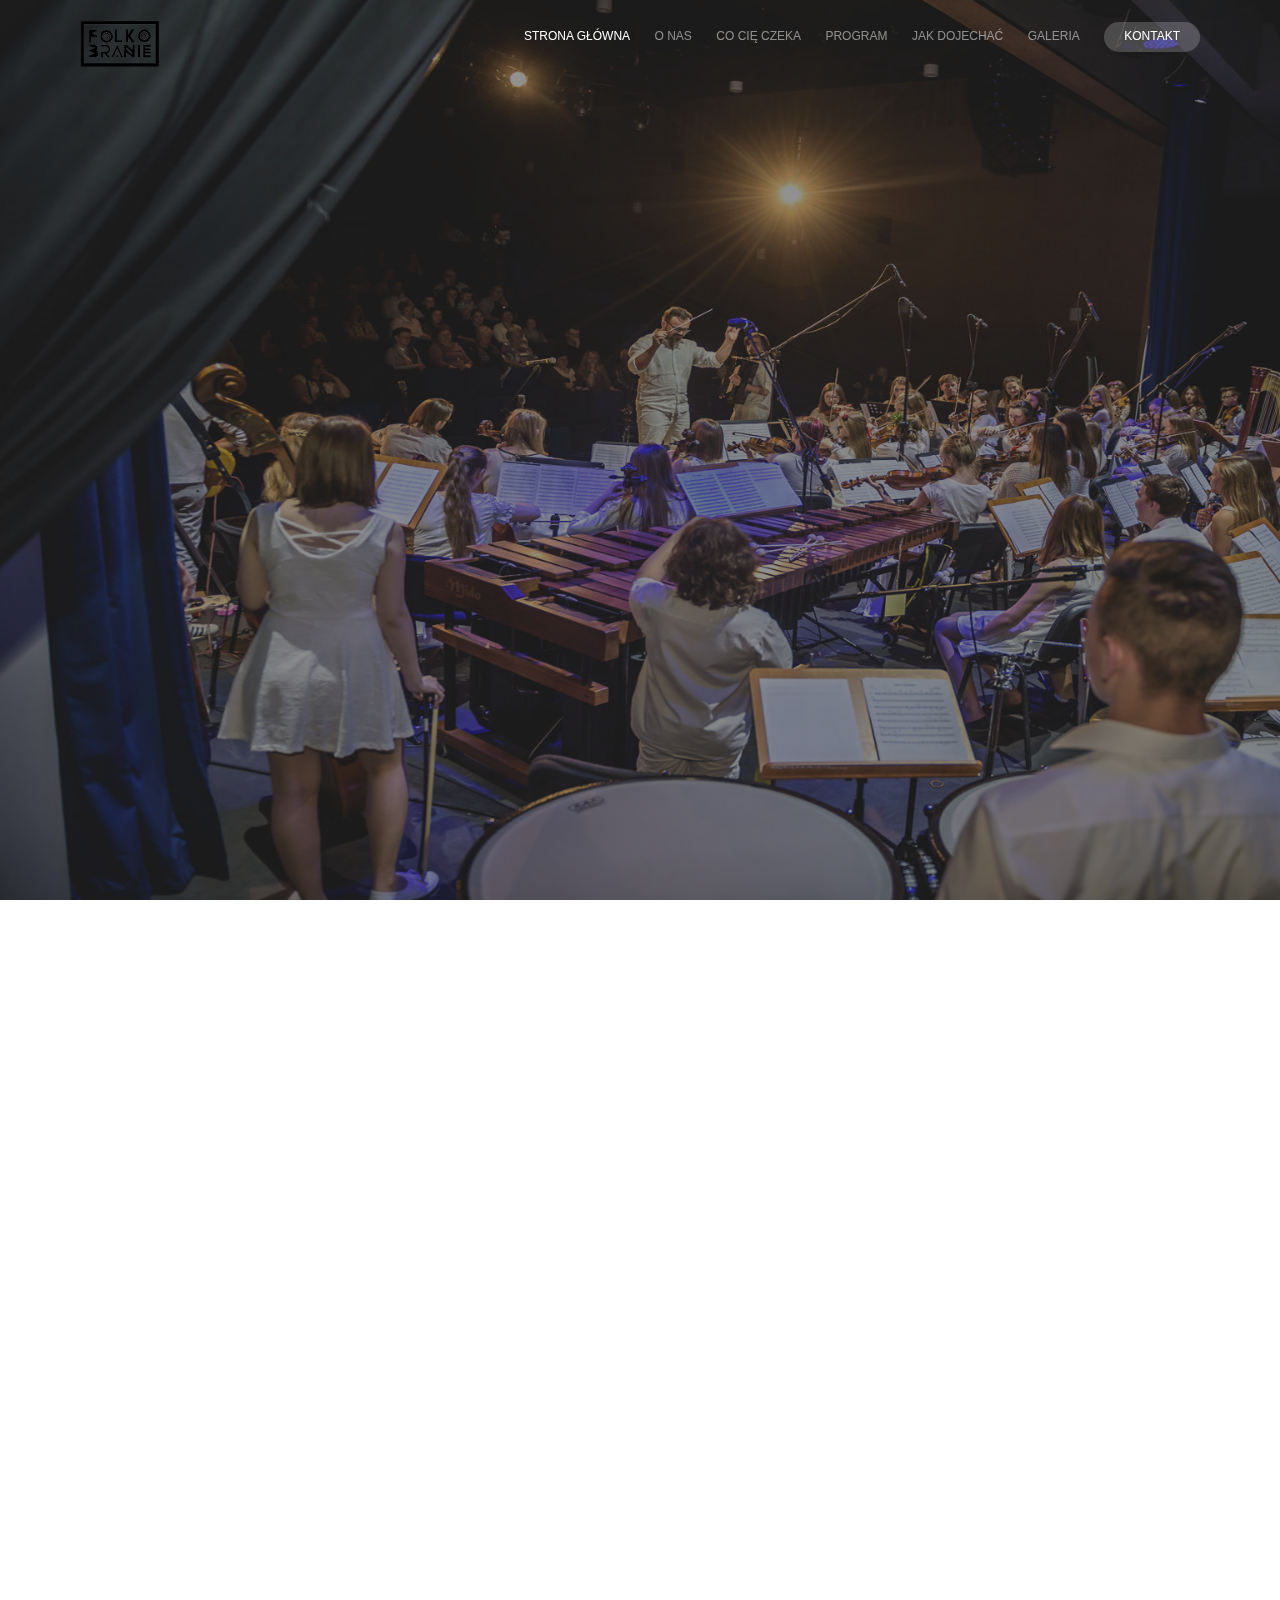
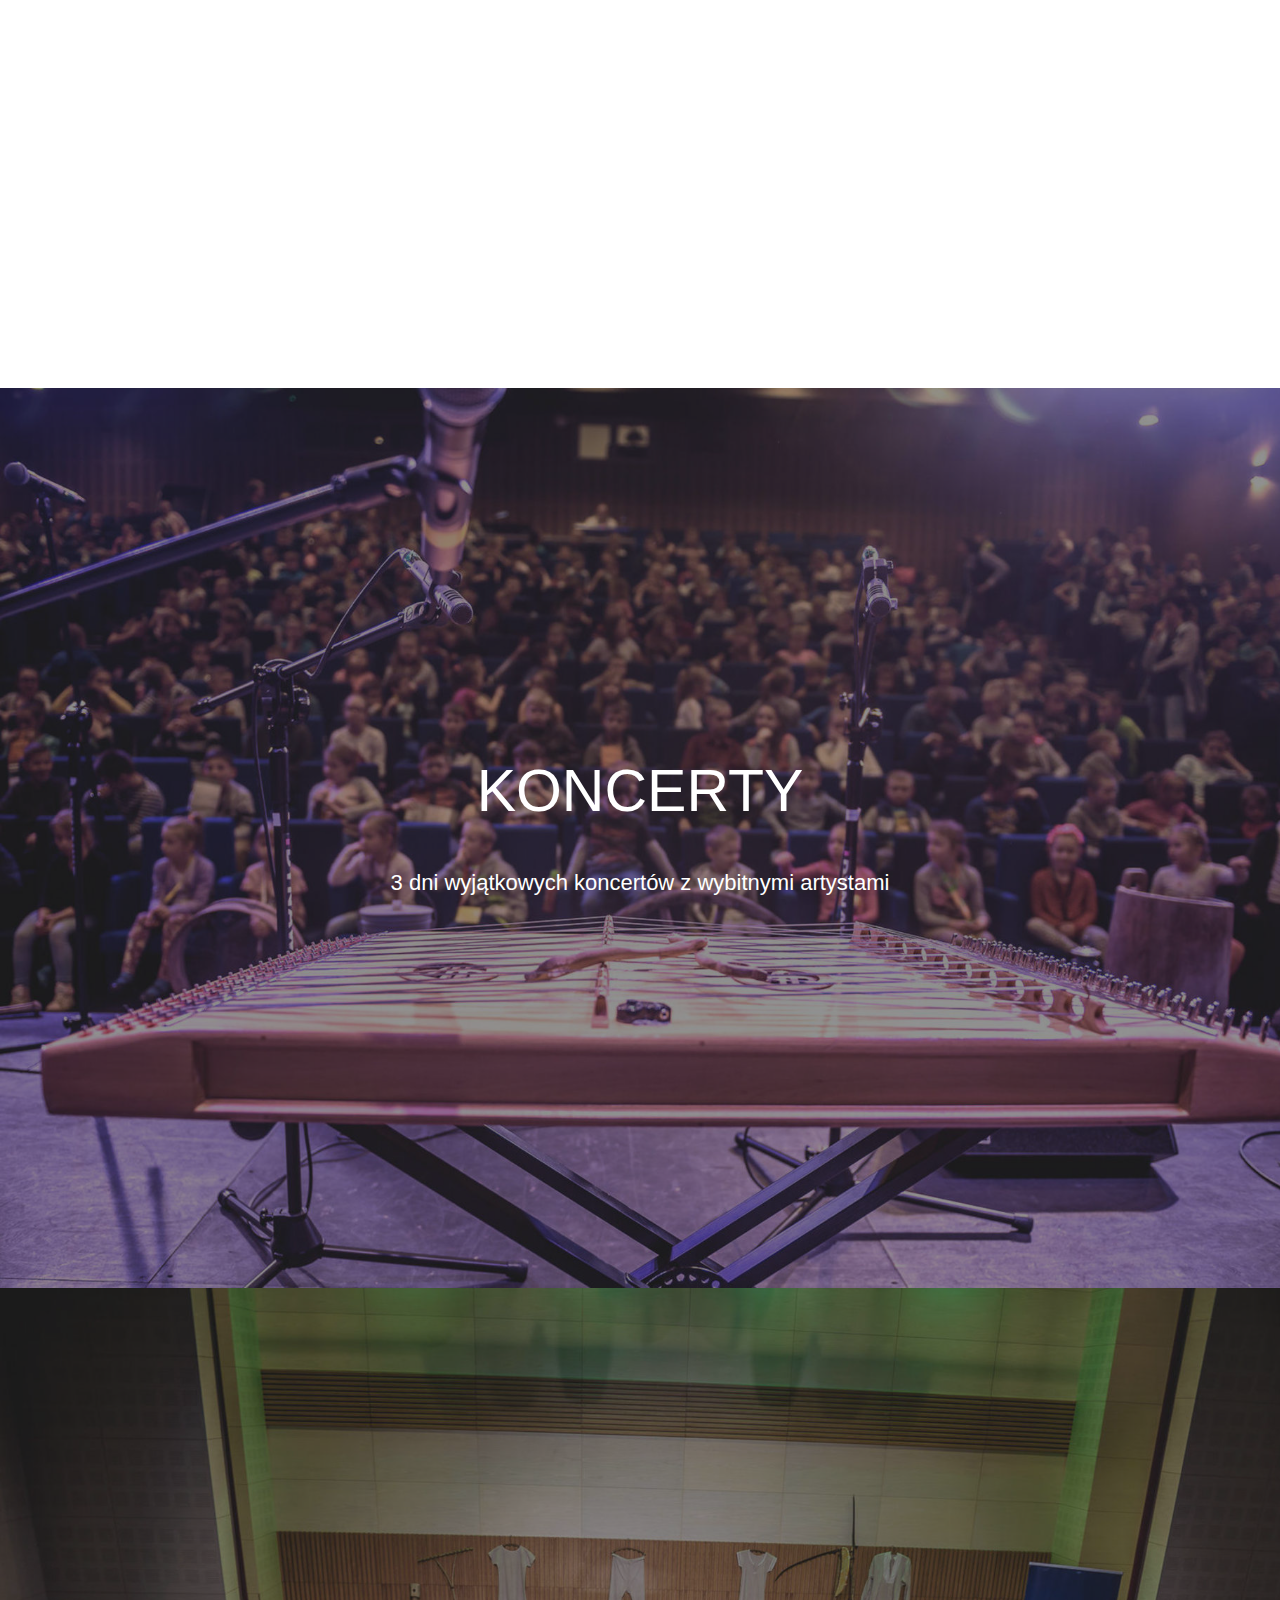
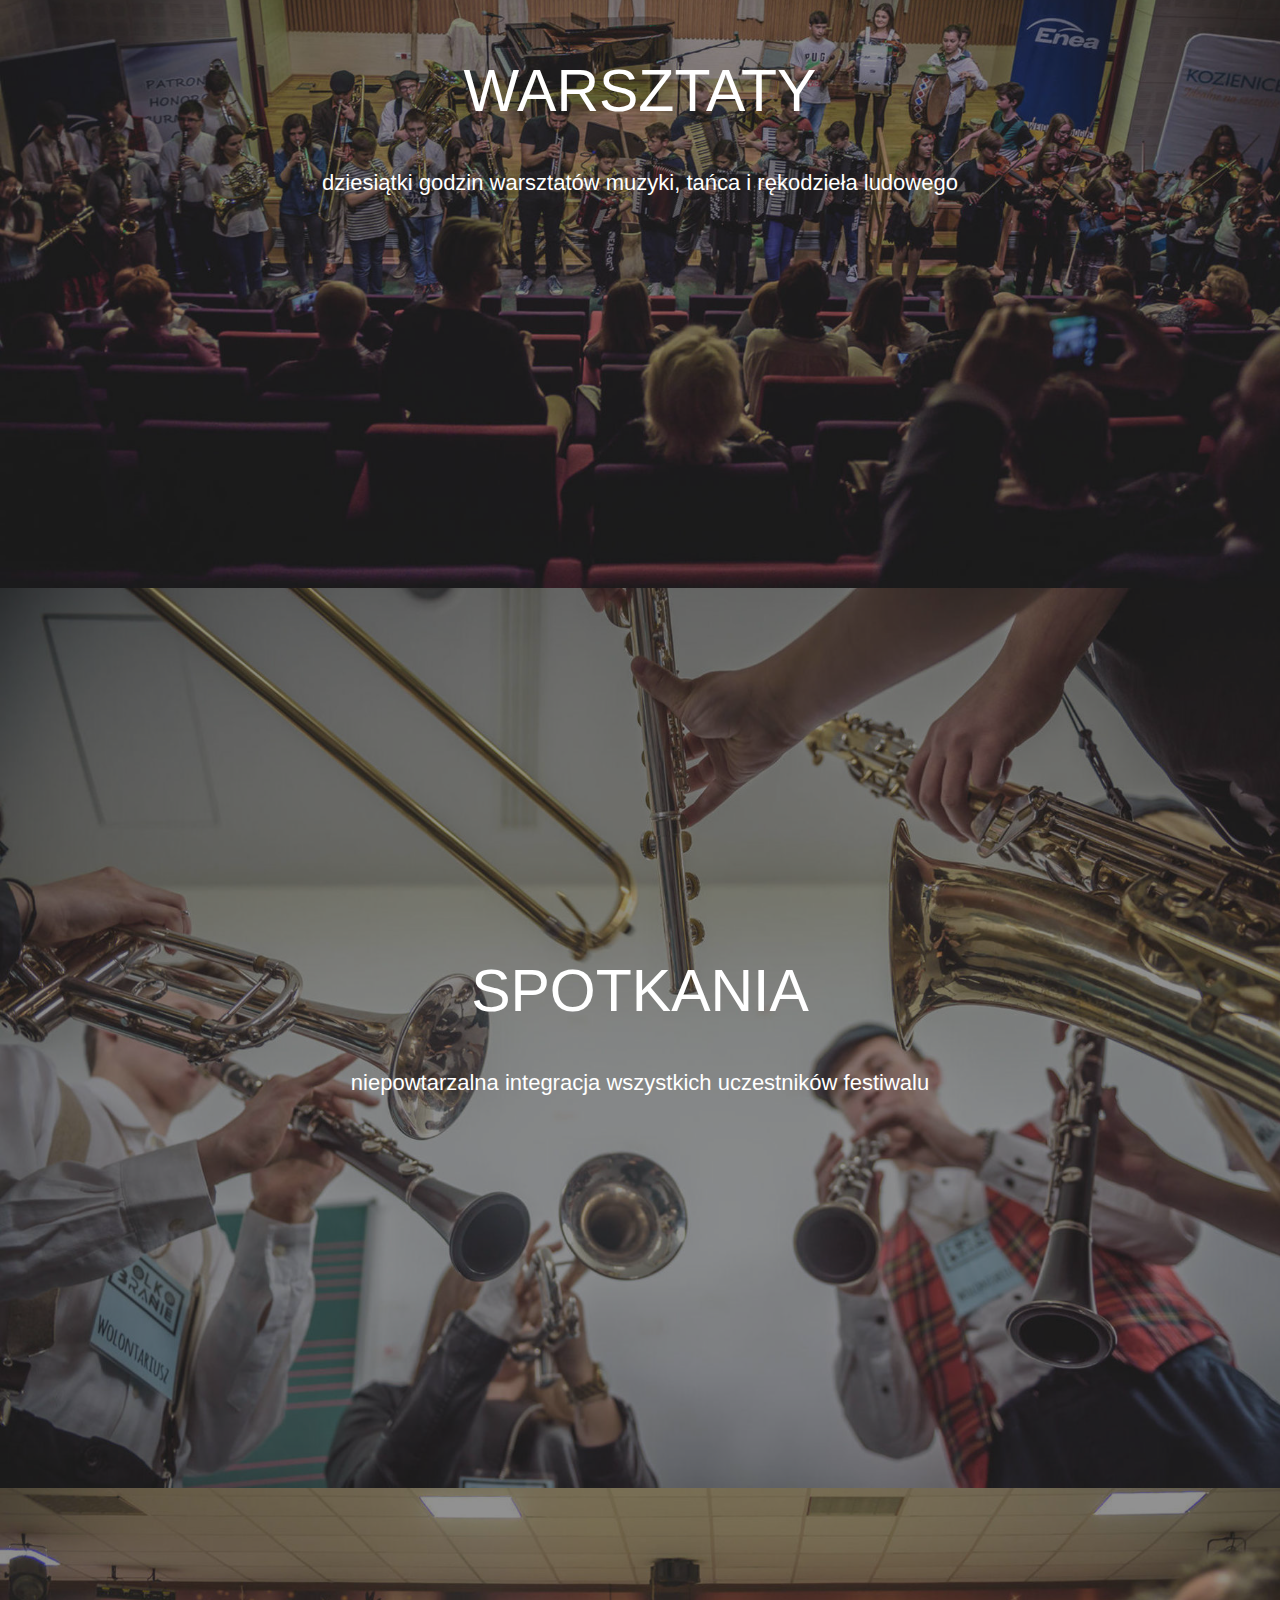
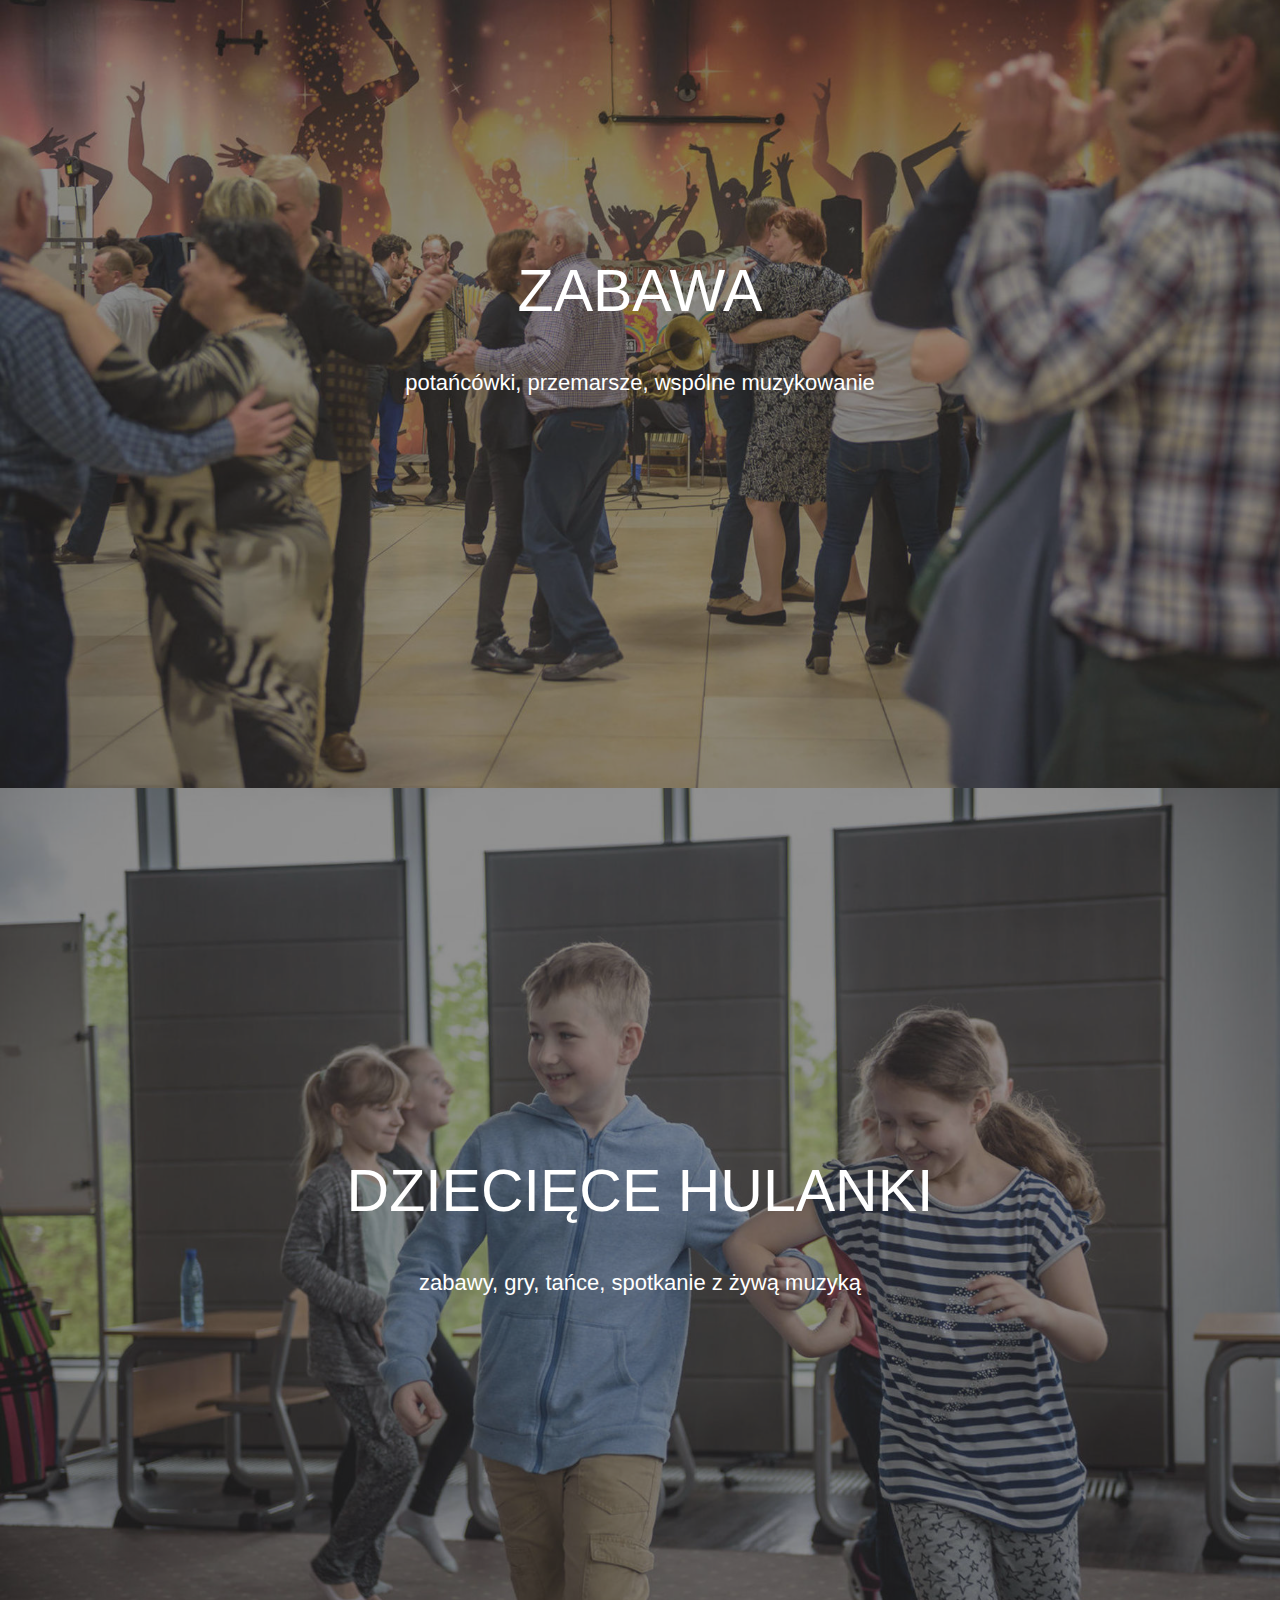
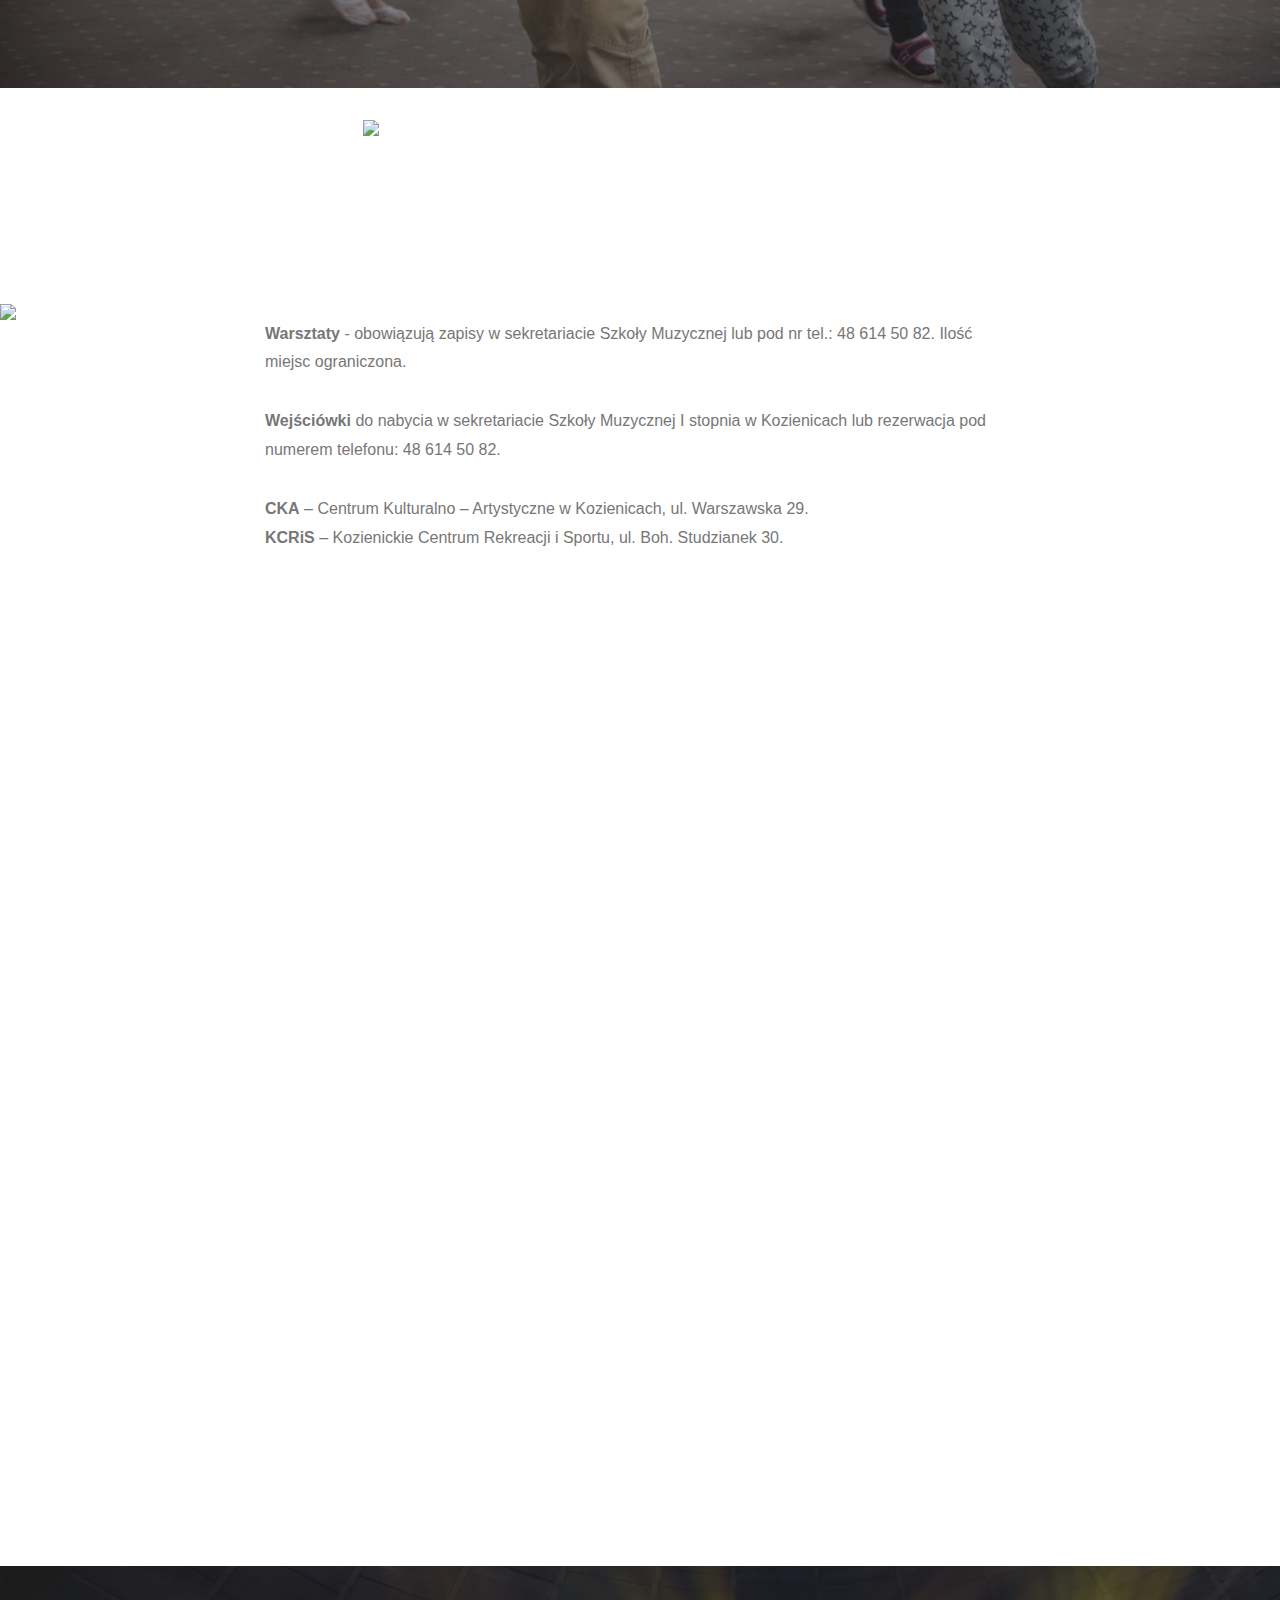
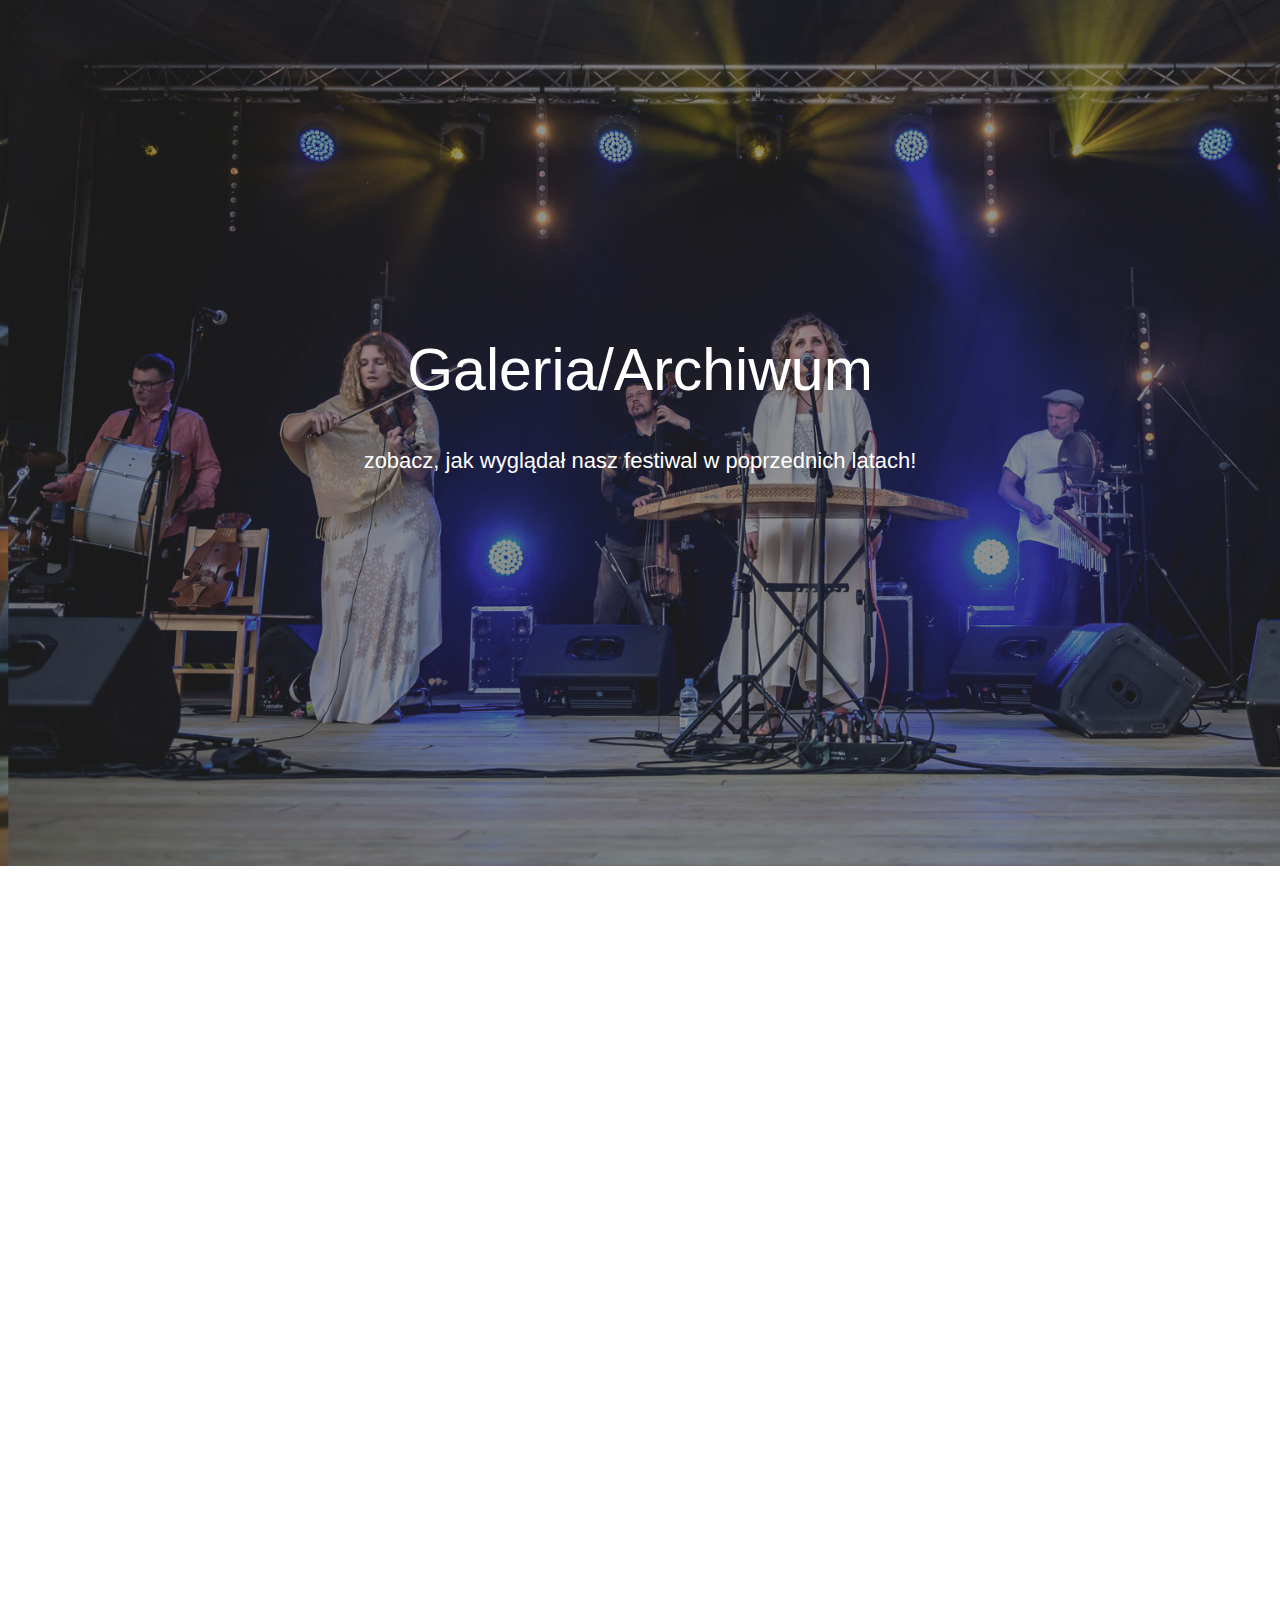
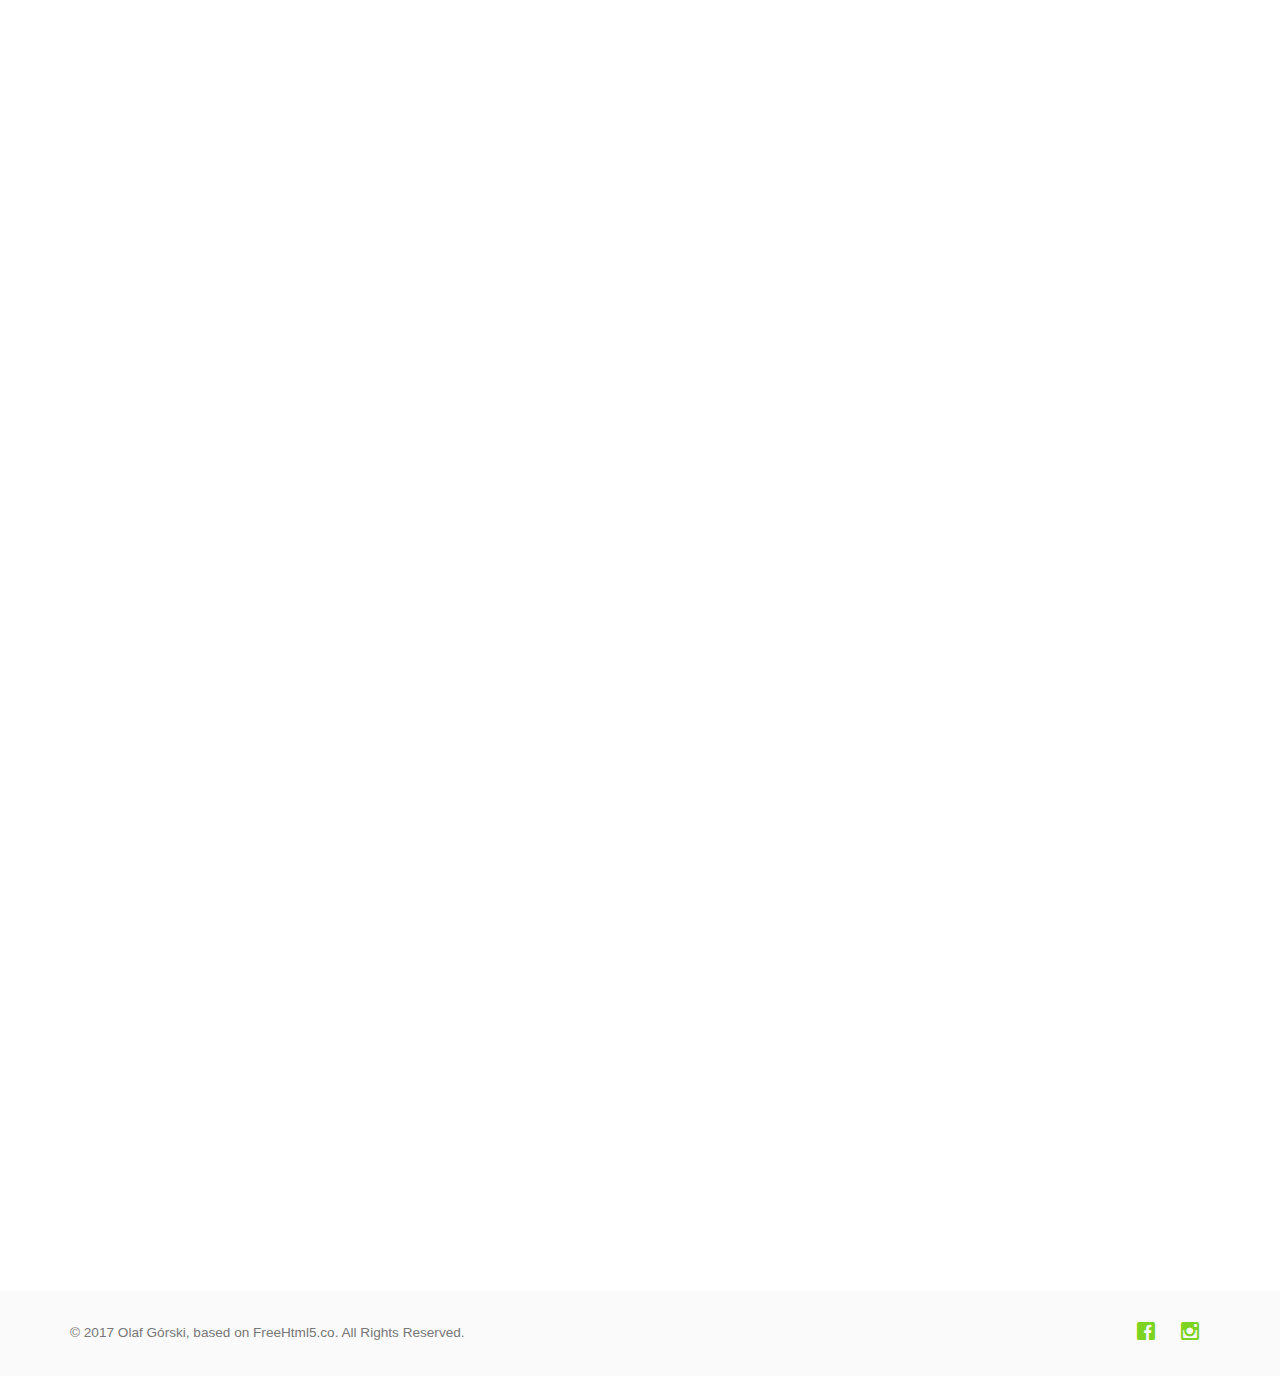
==== commit cfffc672: "Update index.html" ====
--- a/index.html
+++ b/index.html
@@ -73,6 +73,7 @@
 		<div class="container">
 			<div class="row row-pb-md">
 				<div class="col-md-10 col-md-offset-1 heading animate-box" data-animate-effect="fadeIn">
+					<h1>FOLKOBRANIE</h1>
 					<h1>Poznaj nasz festiwal!</h1>
 FOLKOBRANIE to różnorodny Festiwal Muzyczny, kilkudniowe obcowanie z żywą kulturą, nawiązującą do tradycji. To przede wszystkim czas dobrych spotkań i wspaniała muzyczna uczta! A to wszystko odbywa się w Kozienicach, spokojnej, przyjaznej miejscowości, położonej nad pięknym Kozienickim Jeziorem. Jest to obowiązkowy punkt docelowy dla wszystkich miłośników tradycji, folku i kultury ludowej.
 <br/><br/>
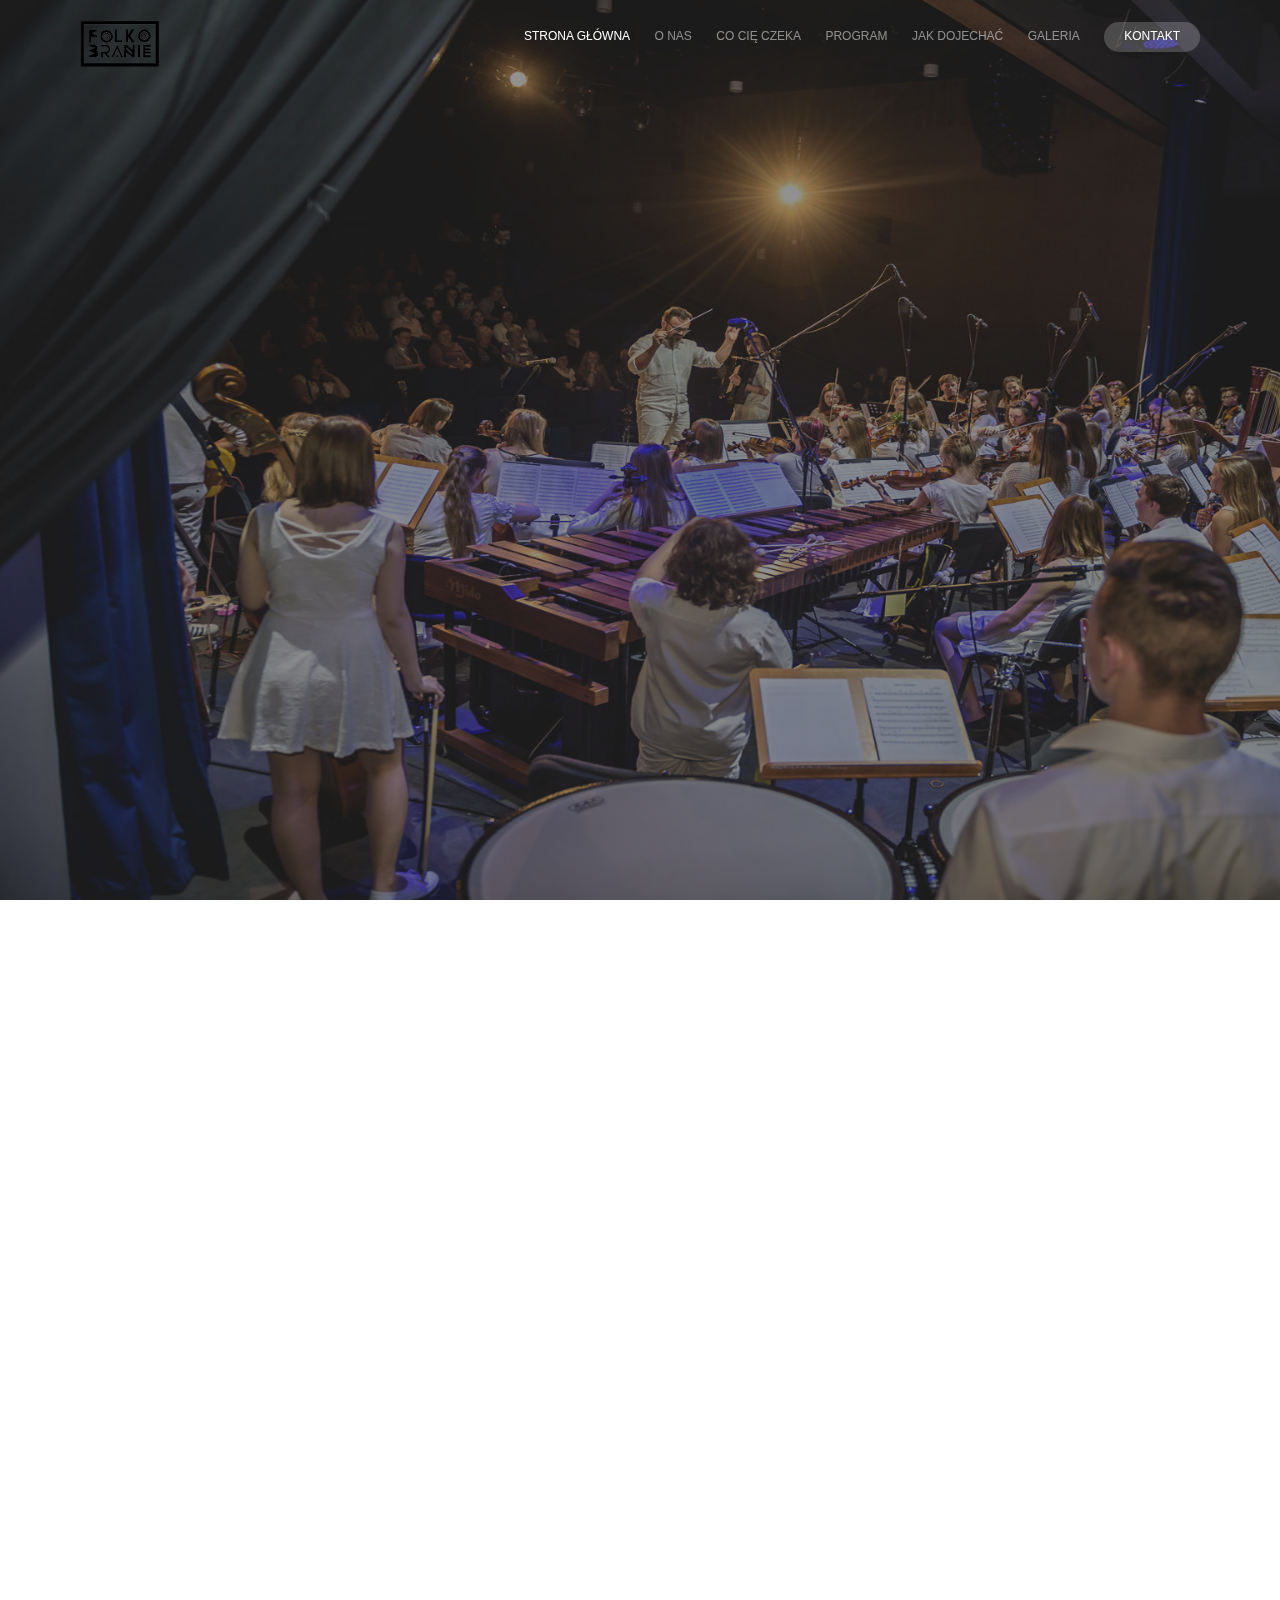
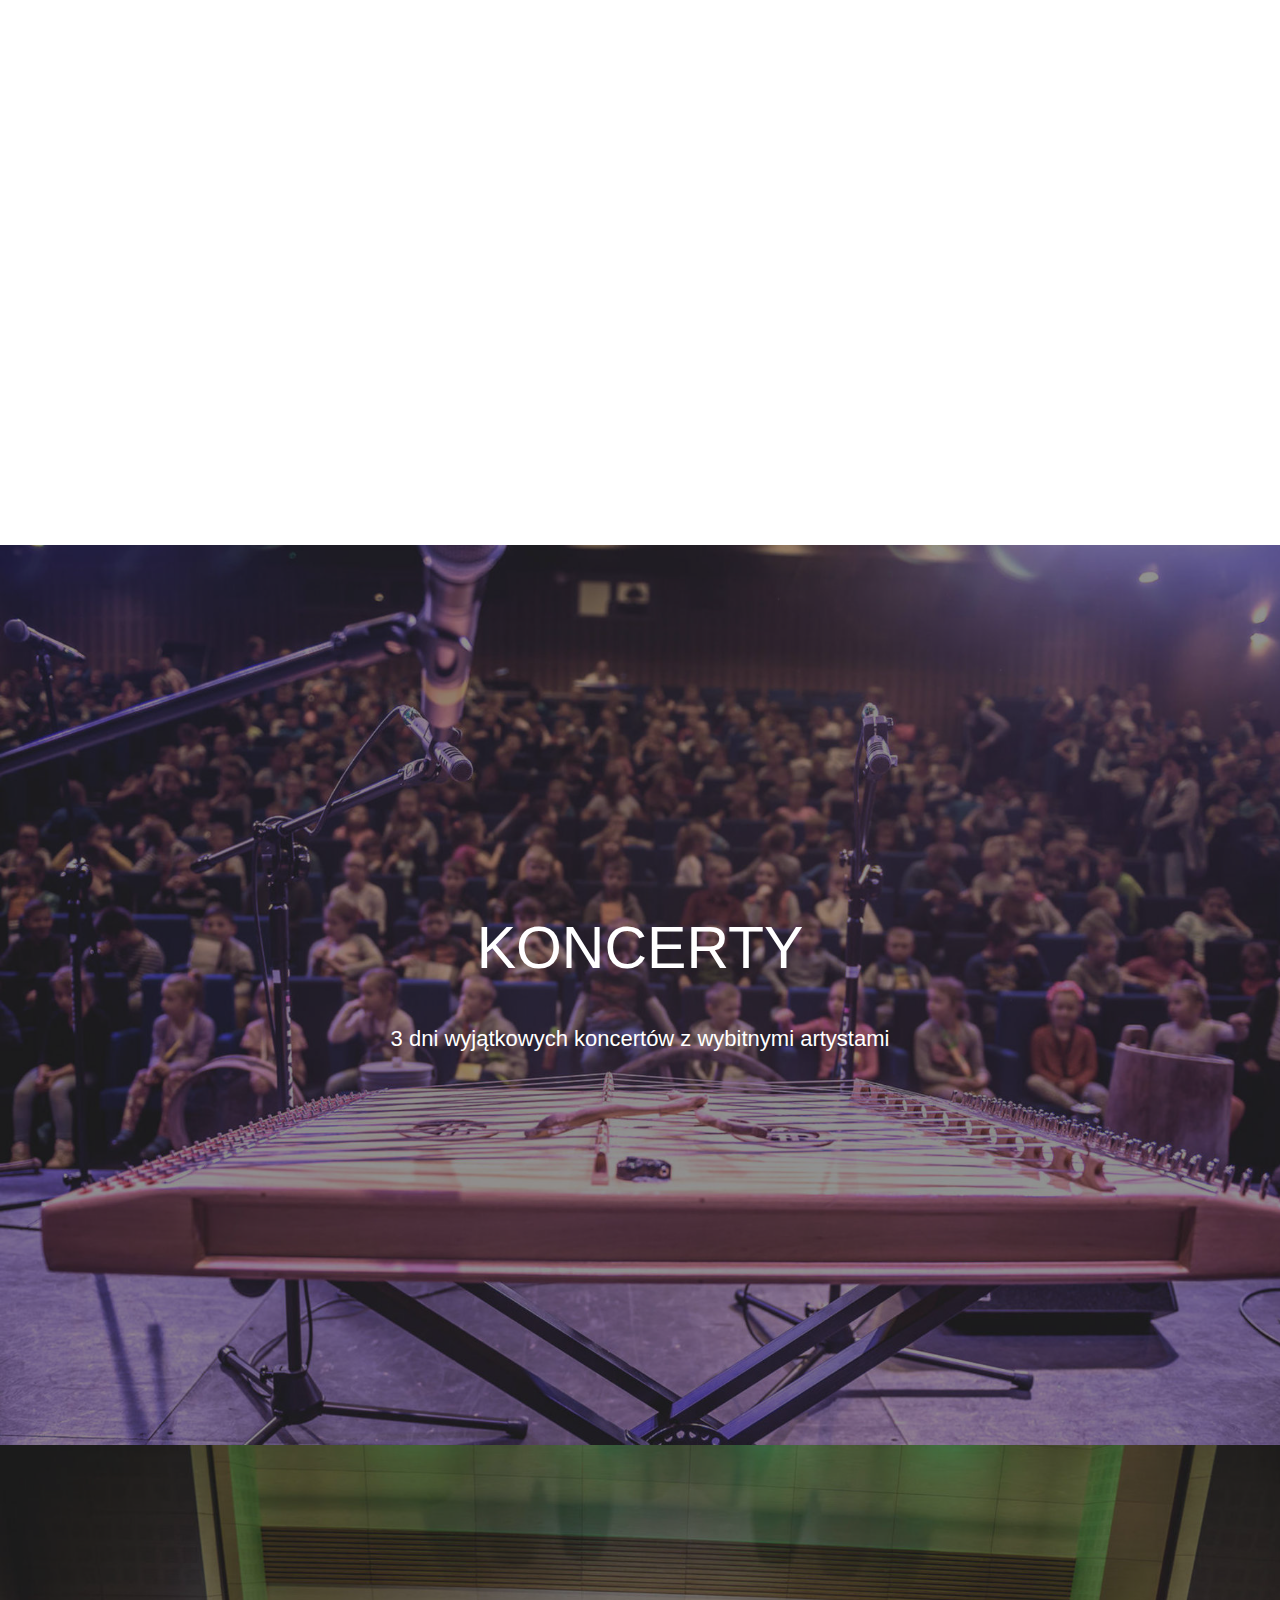
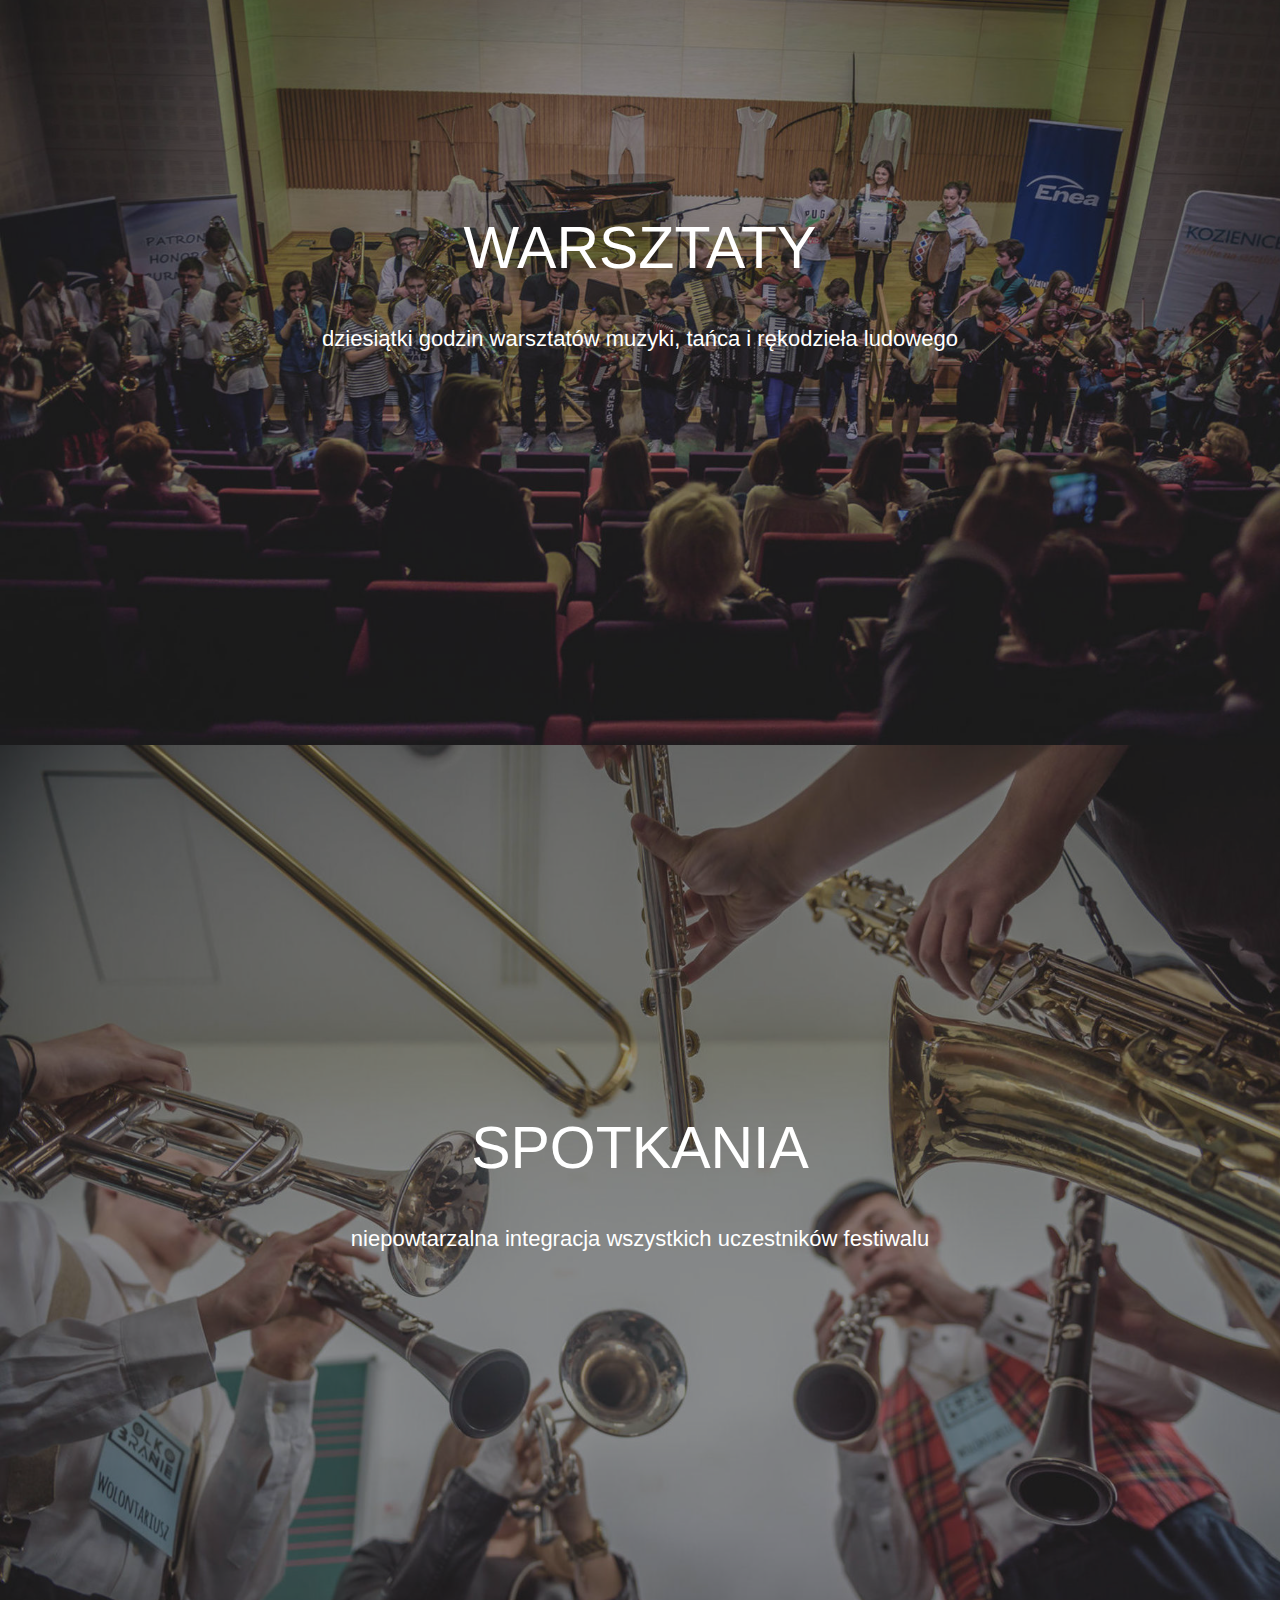
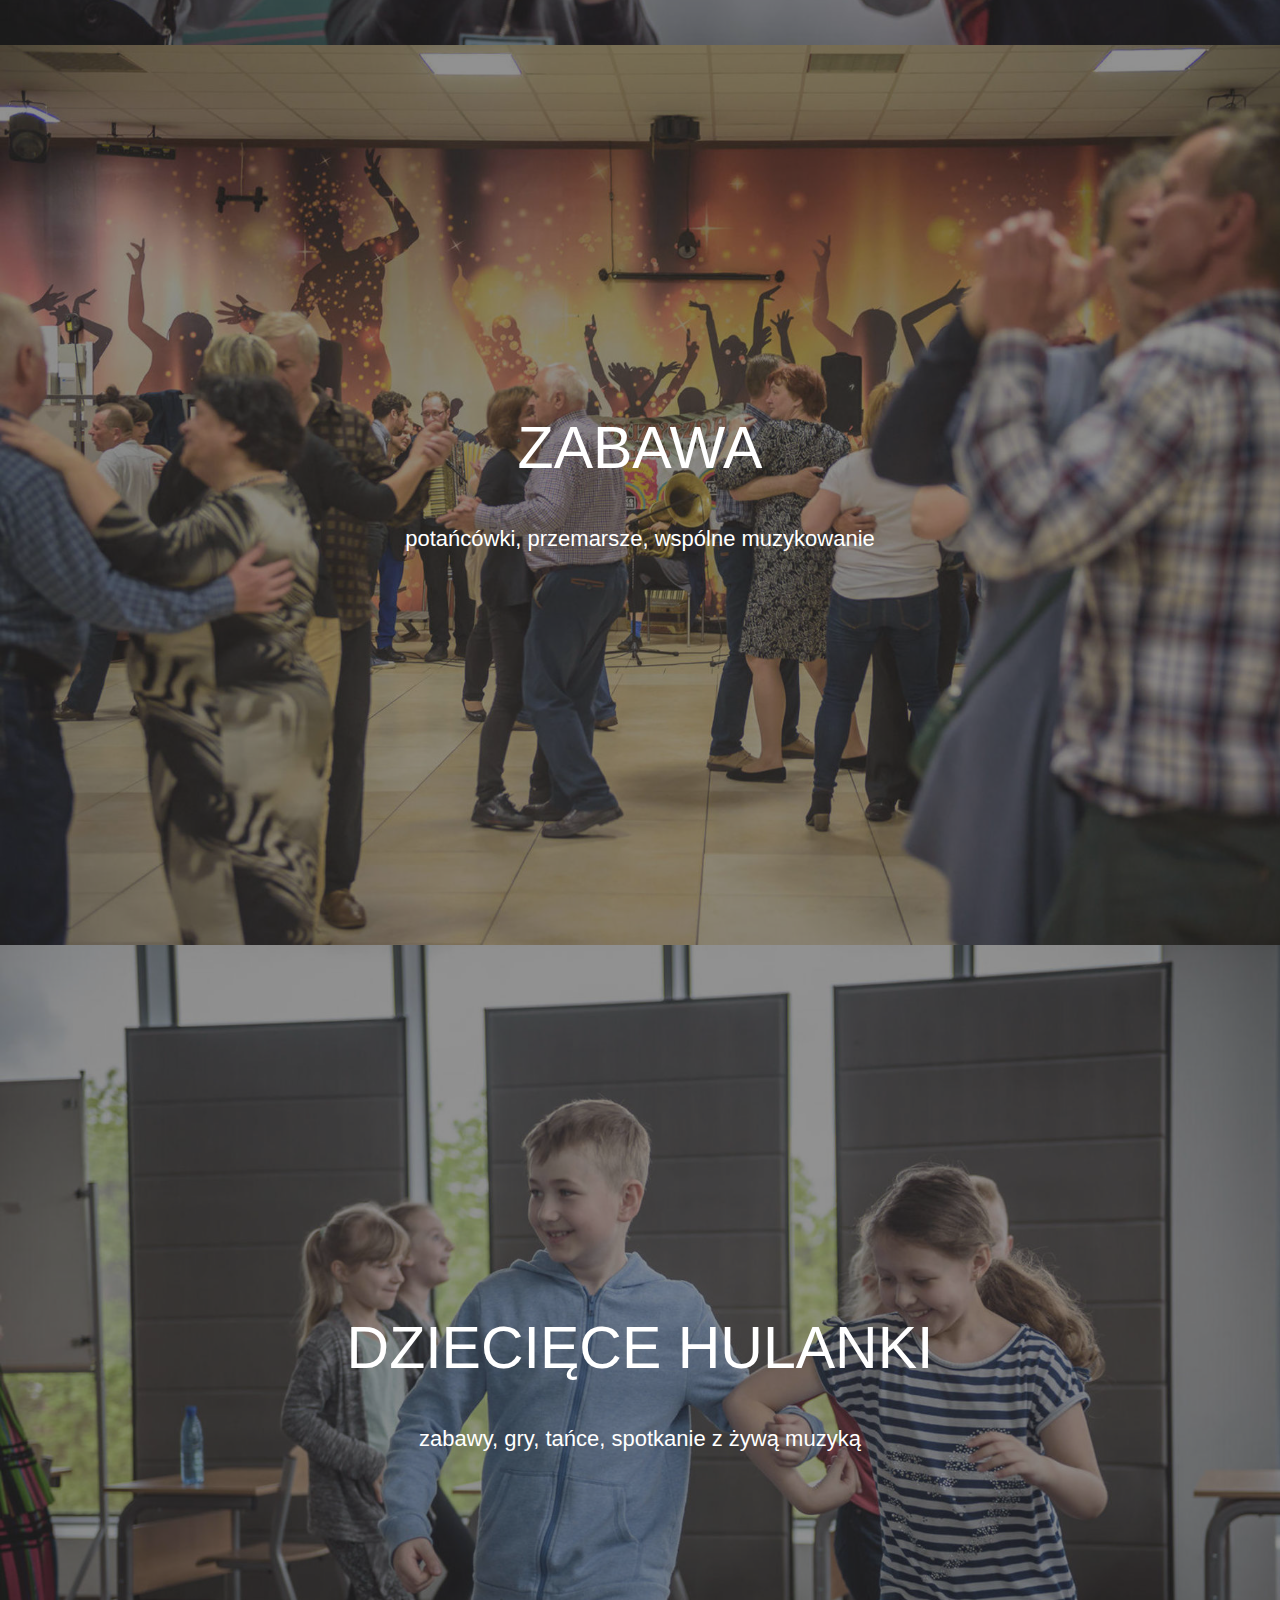
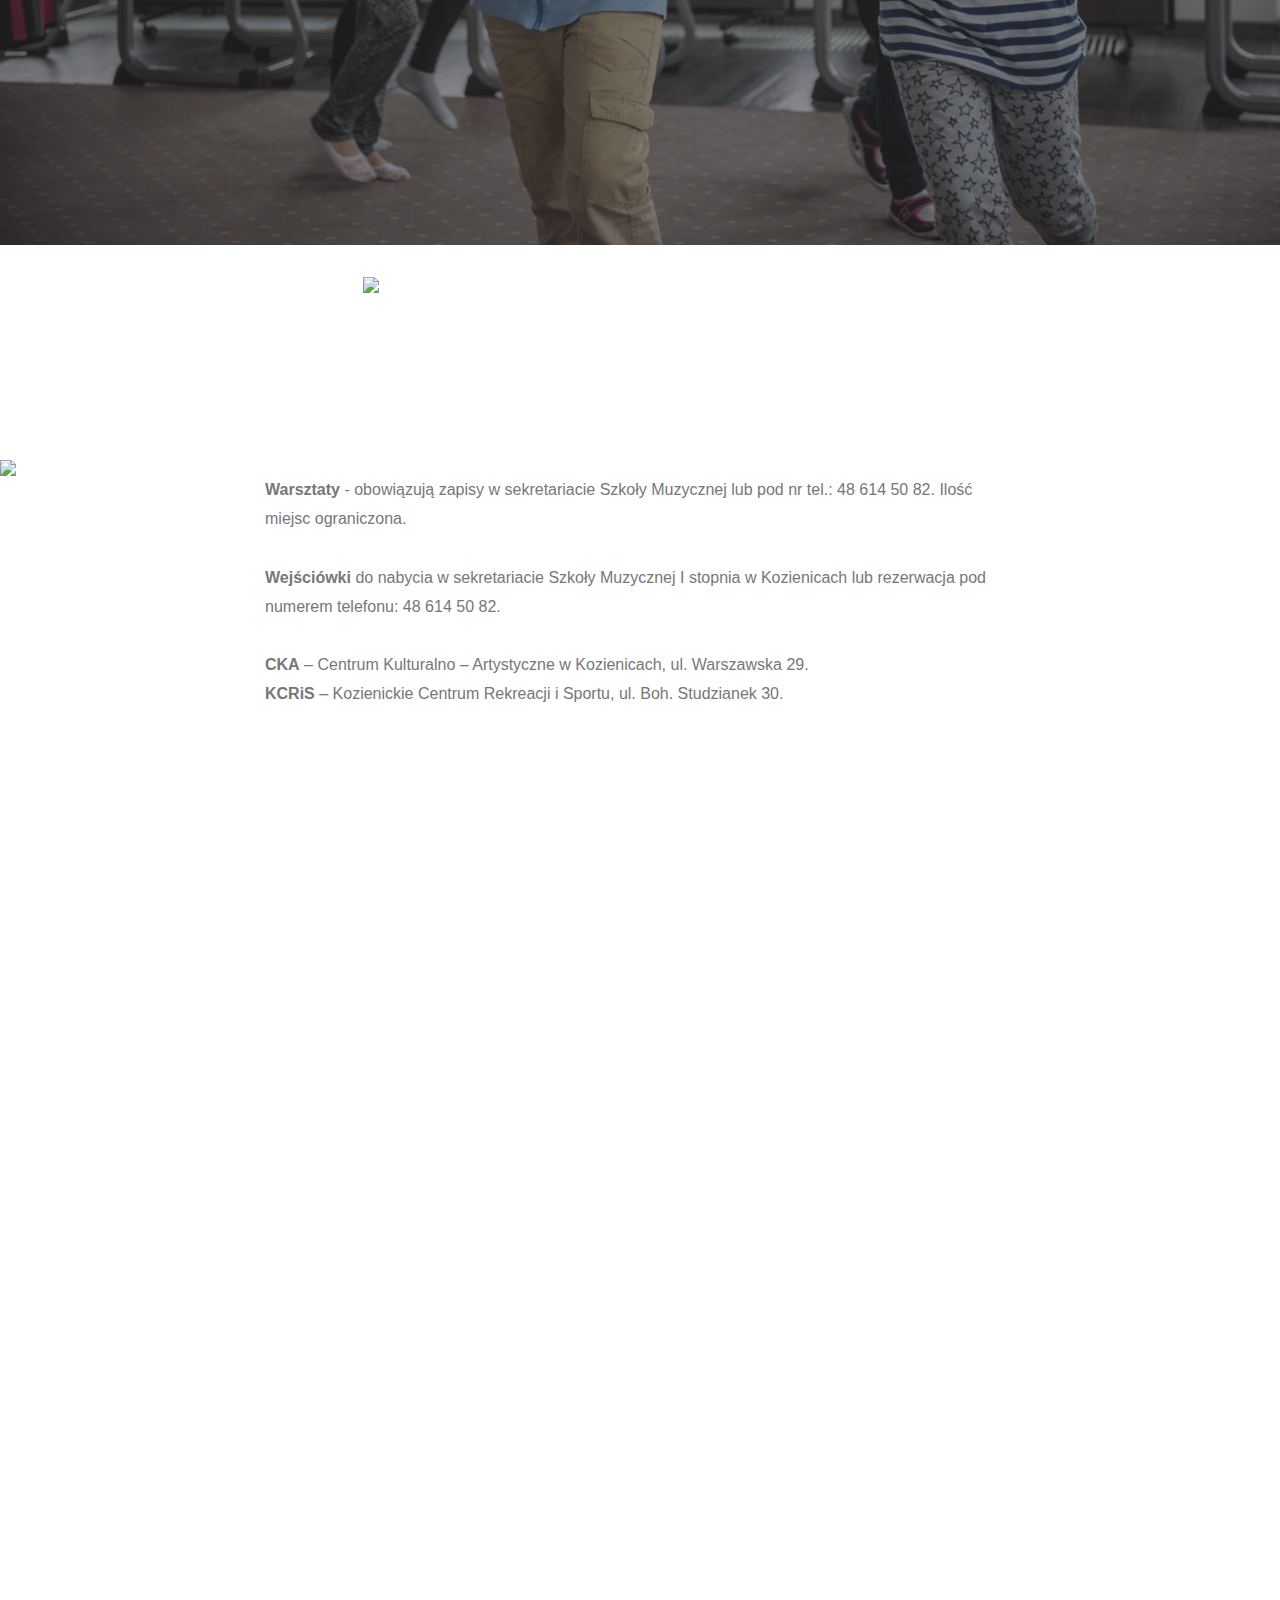
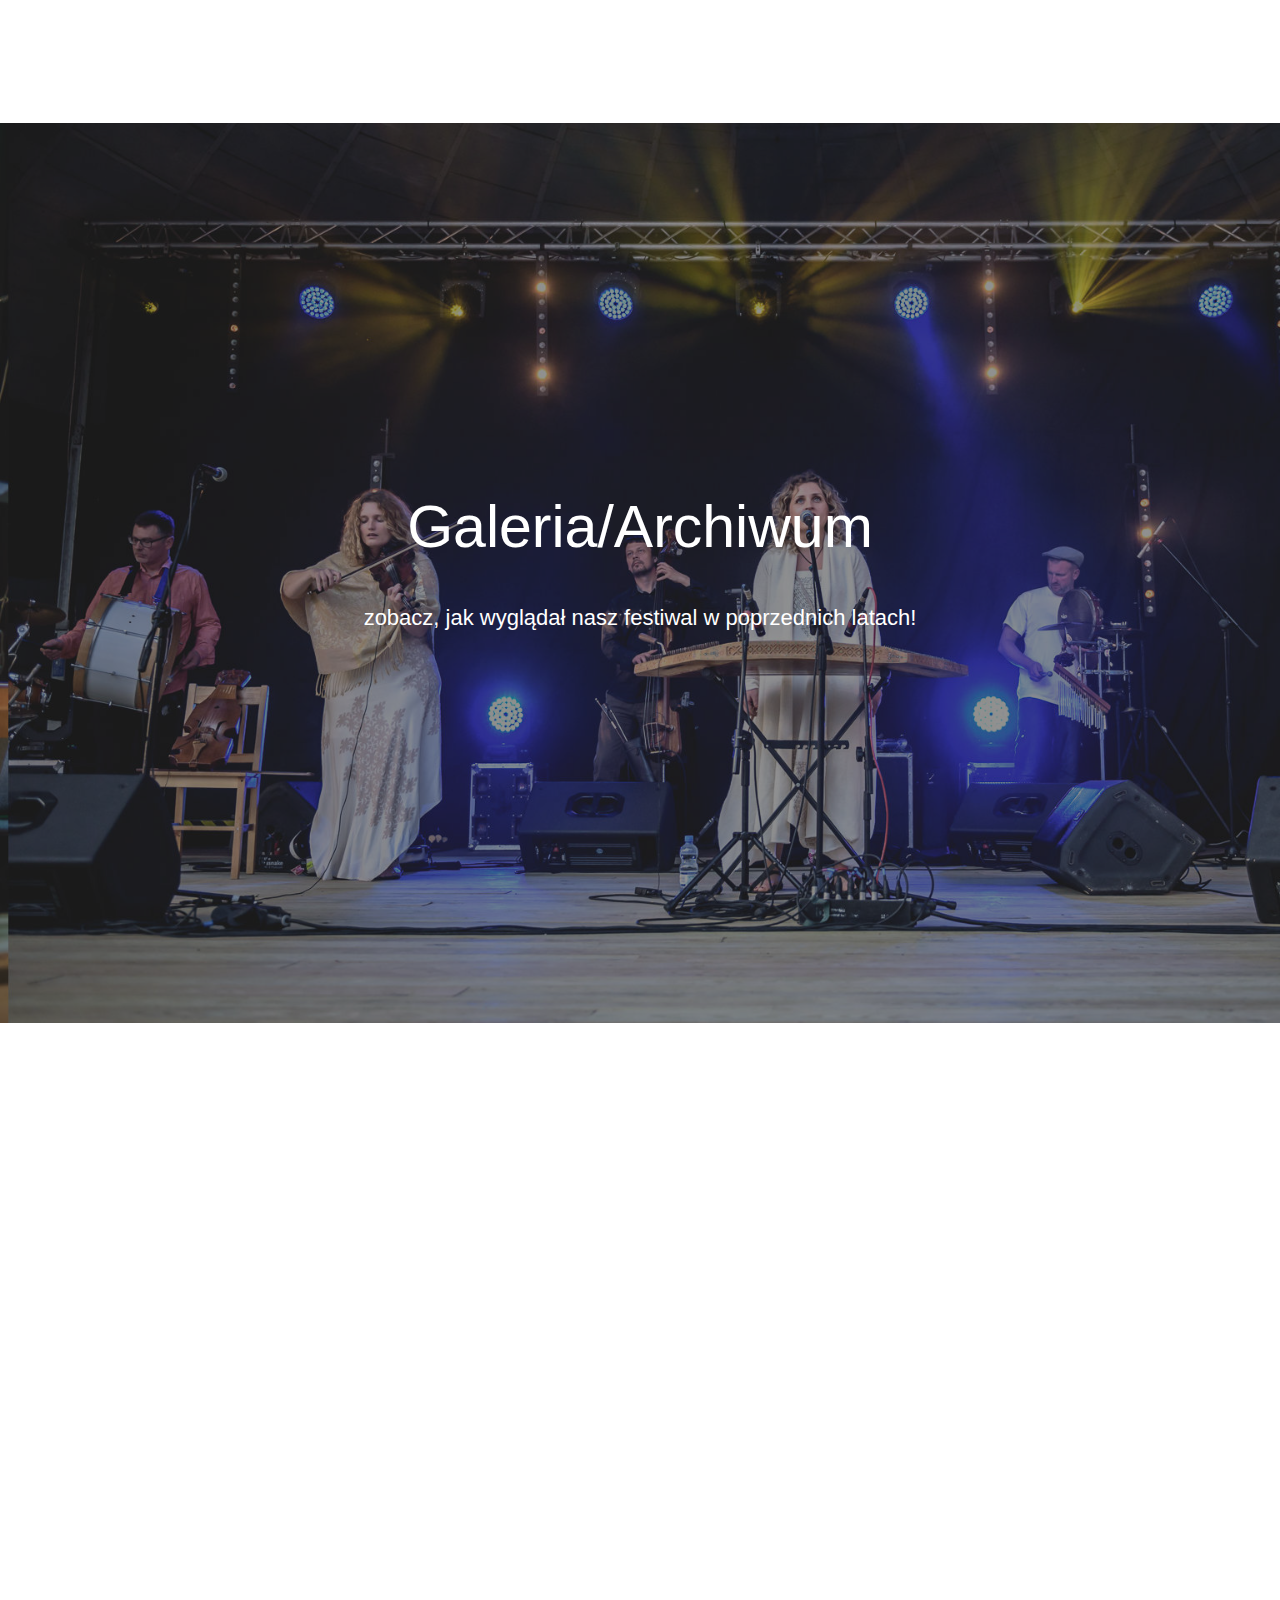
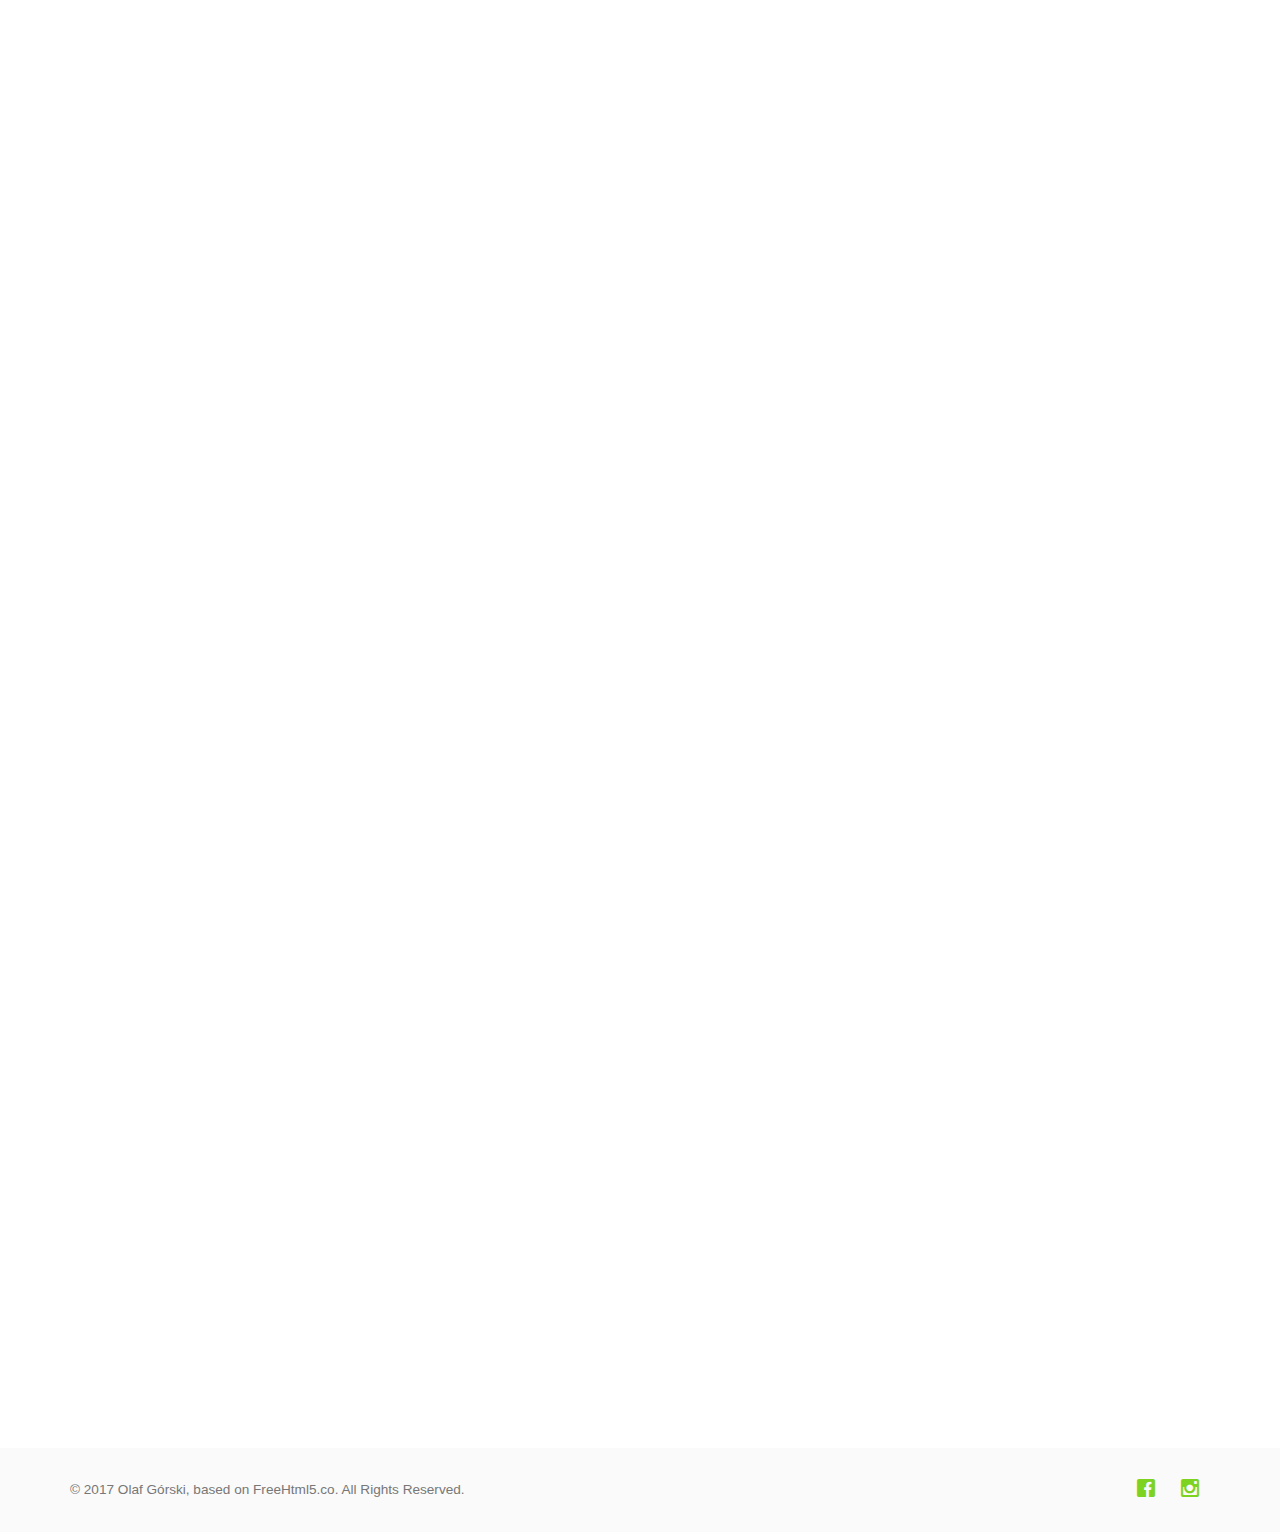
==== commit 9aafee51: "Update index.html" ====
--- a/index.html
+++ b/index.html
@@ -74,6 +74,9 @@
 			<div class="row row-pb-md">
 				<div class="col-md-10 col-md-offset-1 heading animate-box" data-animate-effect="fadeIn">
 					<h1>FOLKOBRANIE</h1>
+					<h1>29-30 maja</h1>
+					<h1>KOZIENICE</h1>
+					<br/><br/>
 					<h1>Poznaj nasz festiwal!</h1>
 FOLKOBRANIE to różnorodny Festiwal Muzyczny, kilkudniowe obcowanie z żywą kulturą, nawiązującą do tradycji. To przede wszystkim czas dobrych spotkań i wspaniała muzyczna uczta! A to wszystko odbywa się w Kozienicach, spokojnej, przyjaznej miejscowości, położonej nad pięknym Kozienickim Jeziorem. Jest to obowiązkowy punkt docelowy dla wszystkich miłośników tradycji, folku i kultury ludowej.
 <br/><br/>
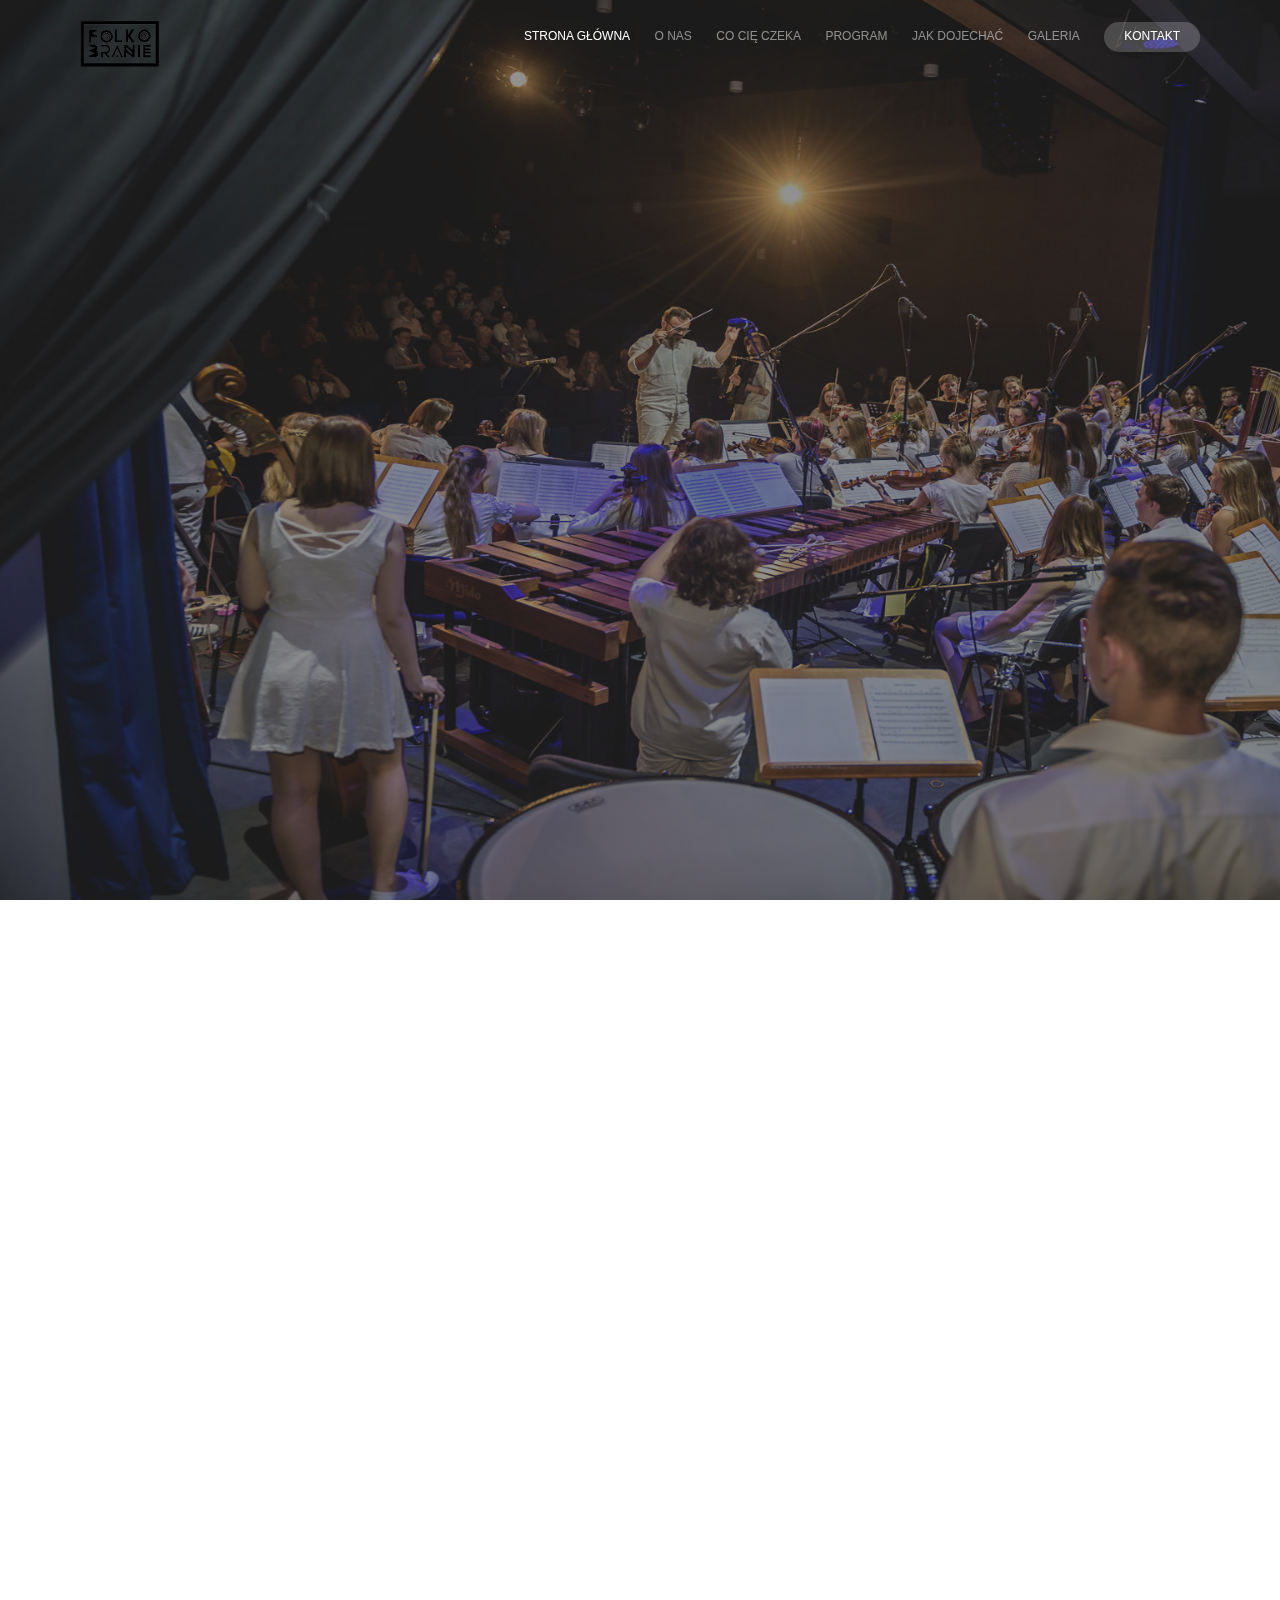
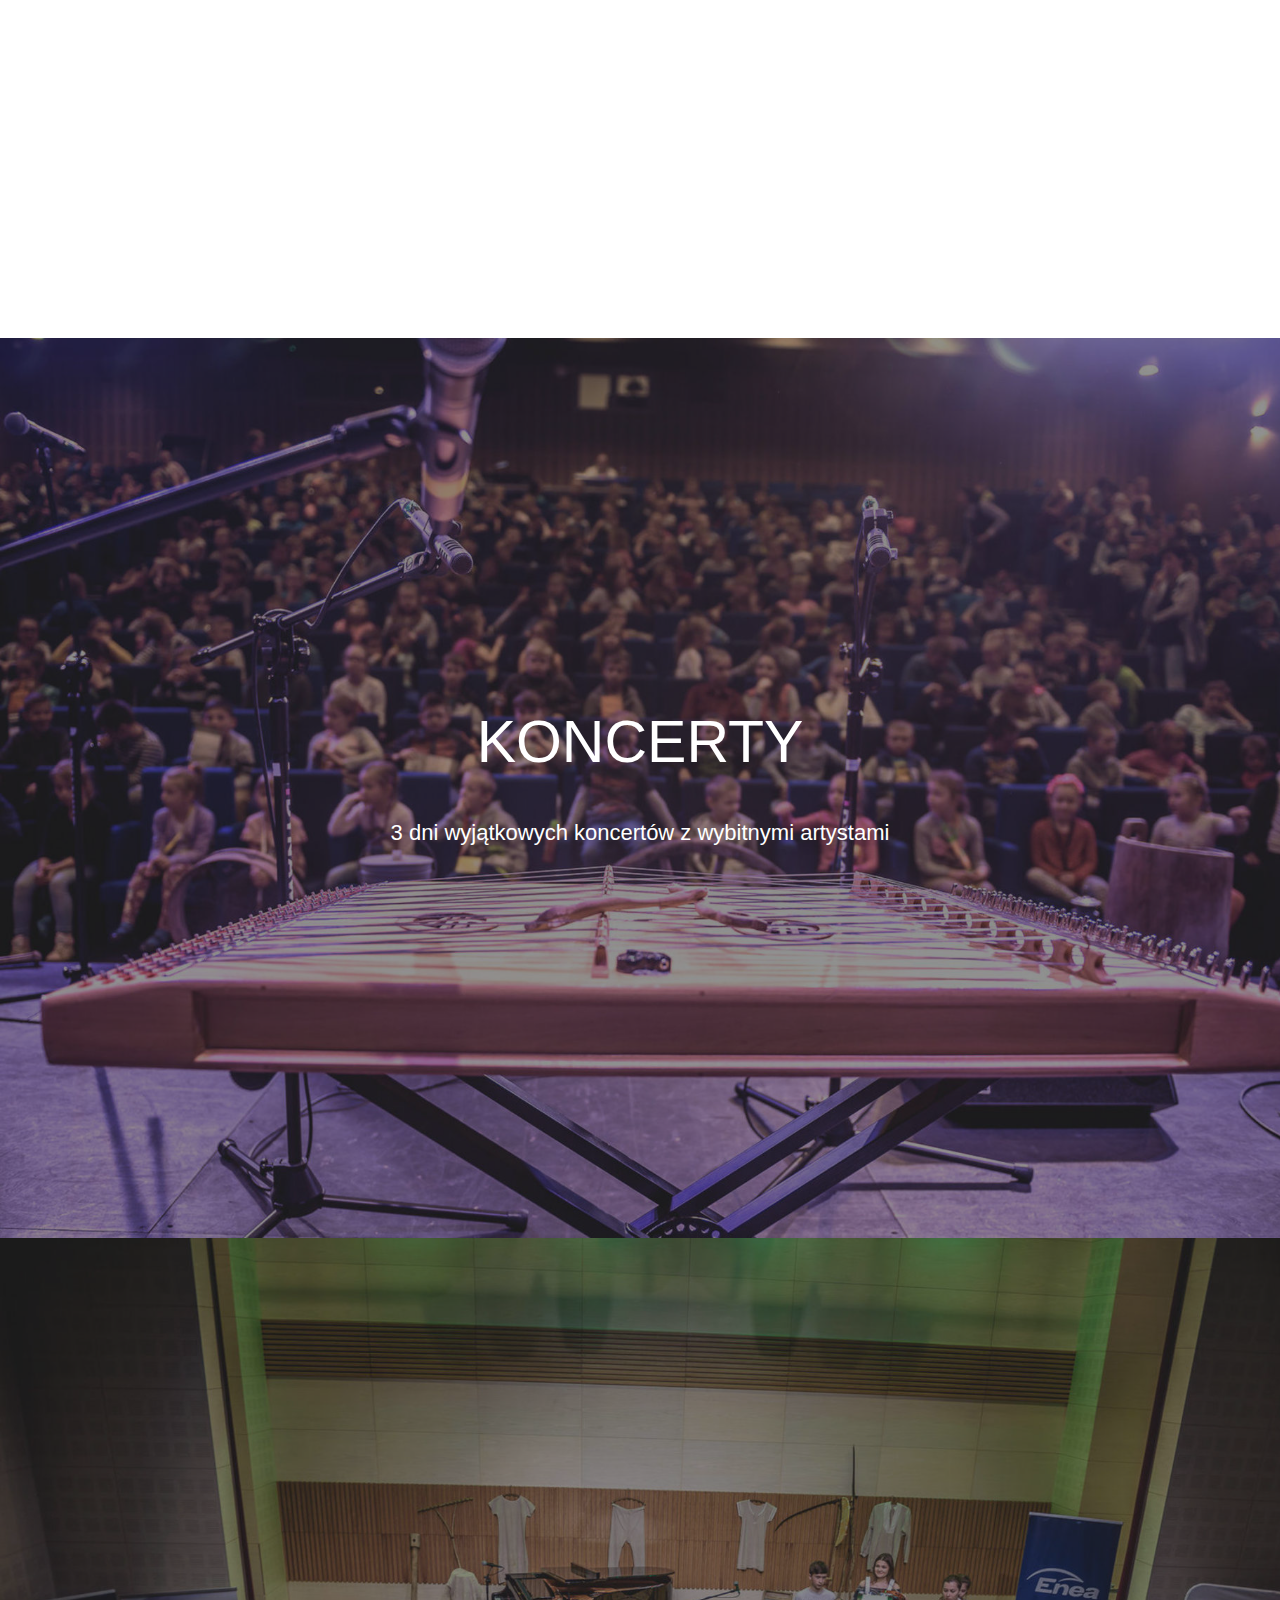
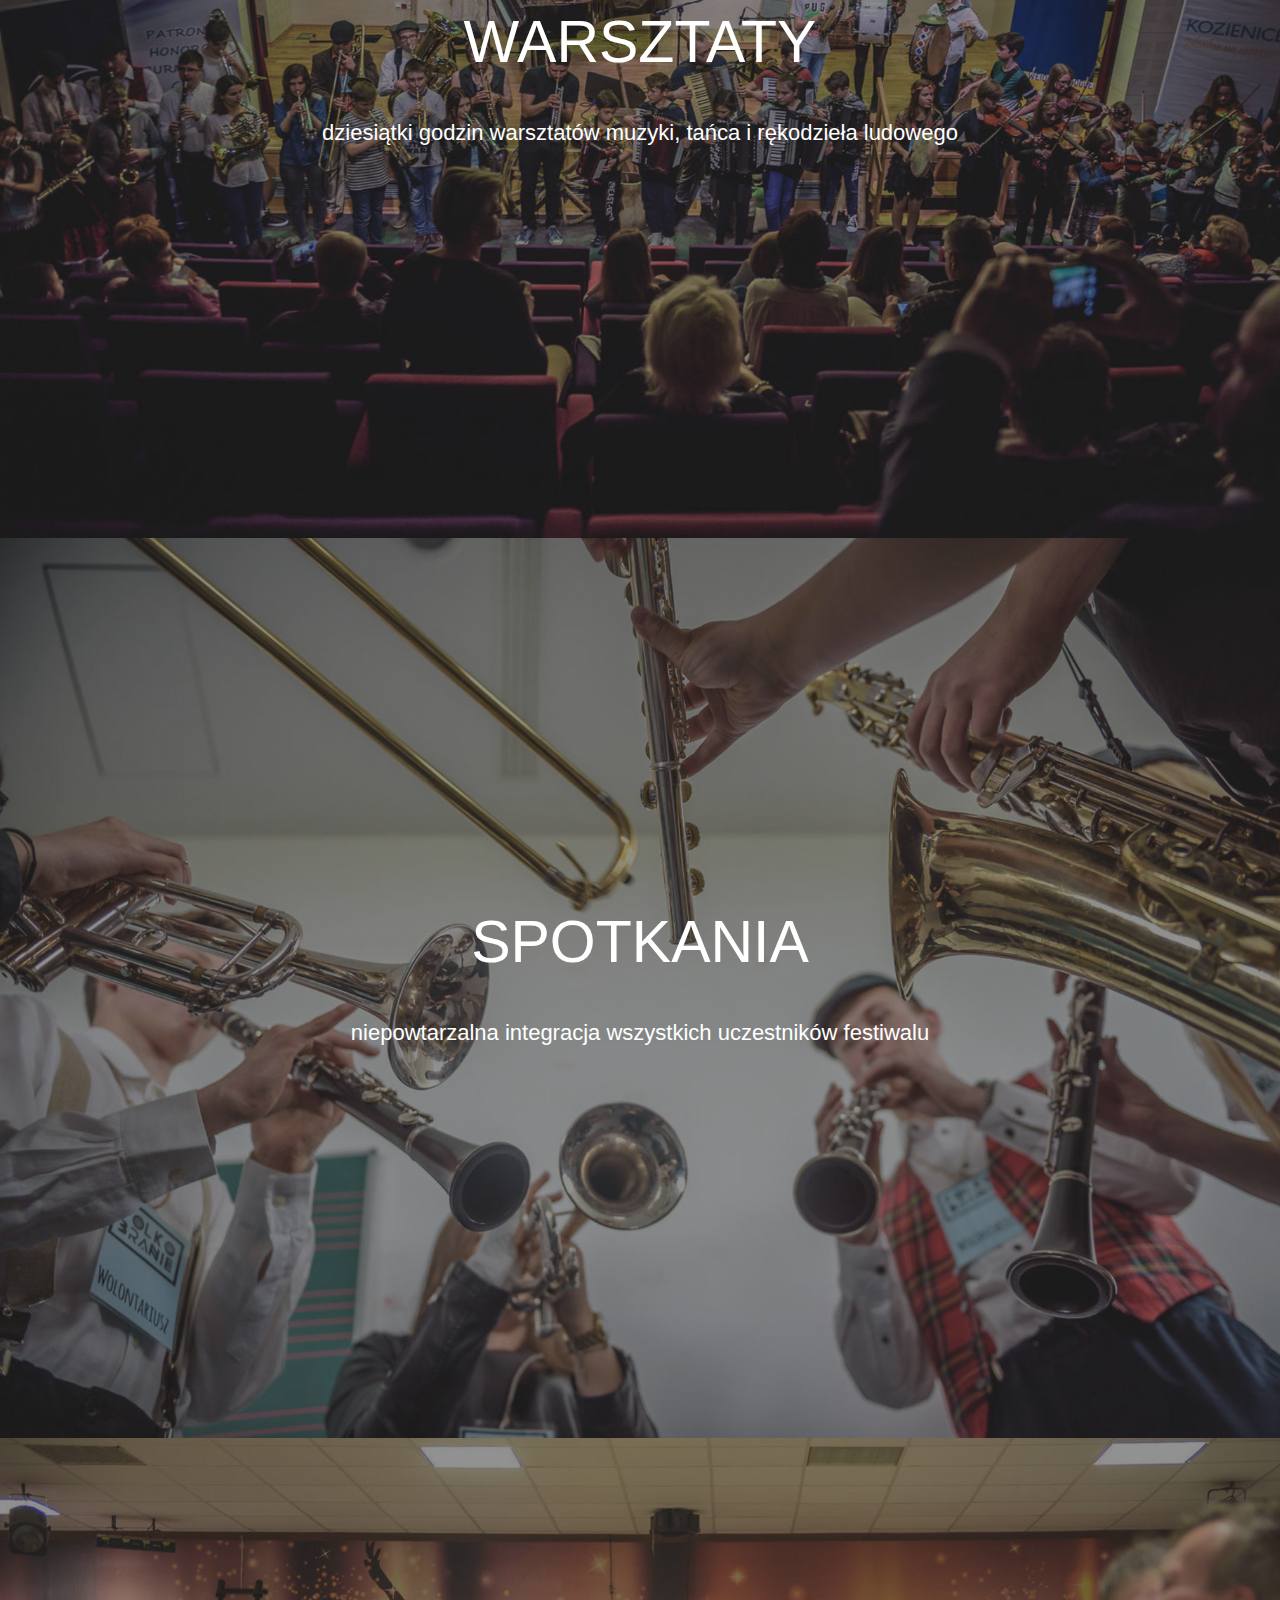
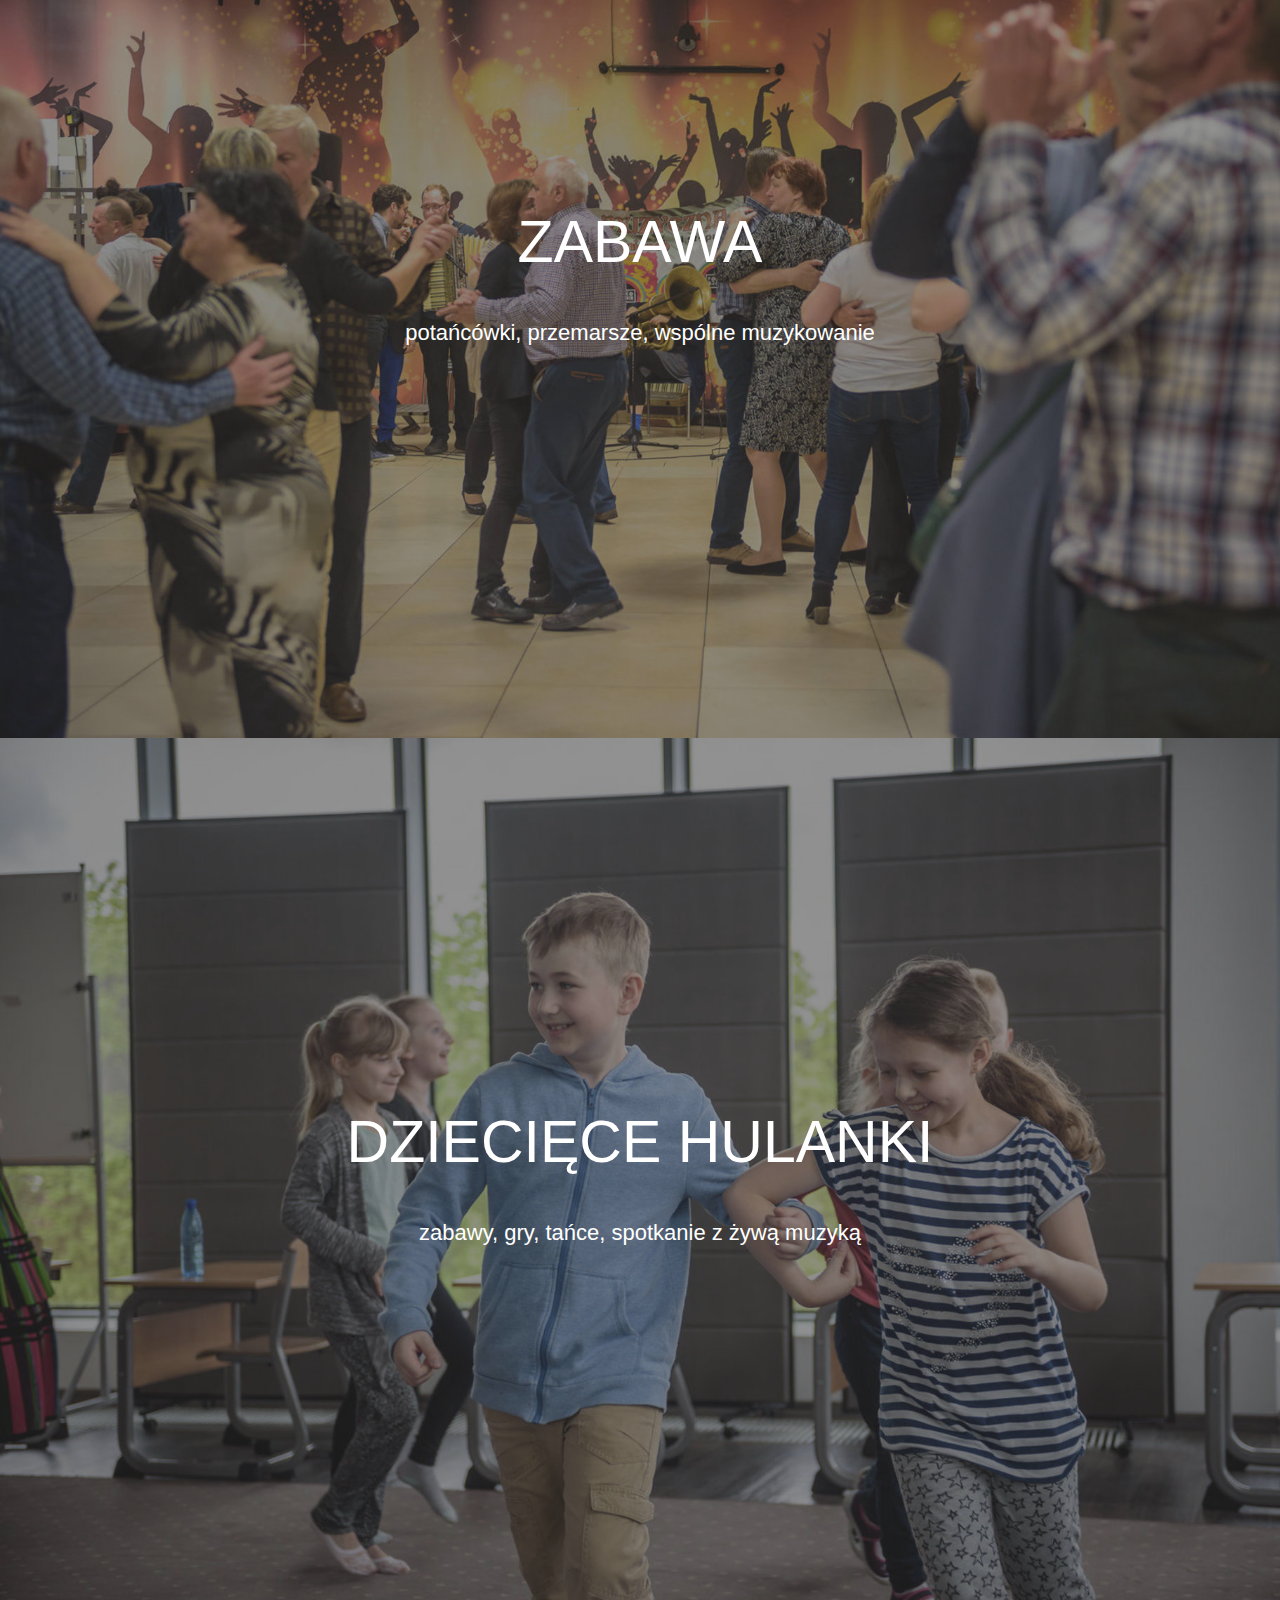
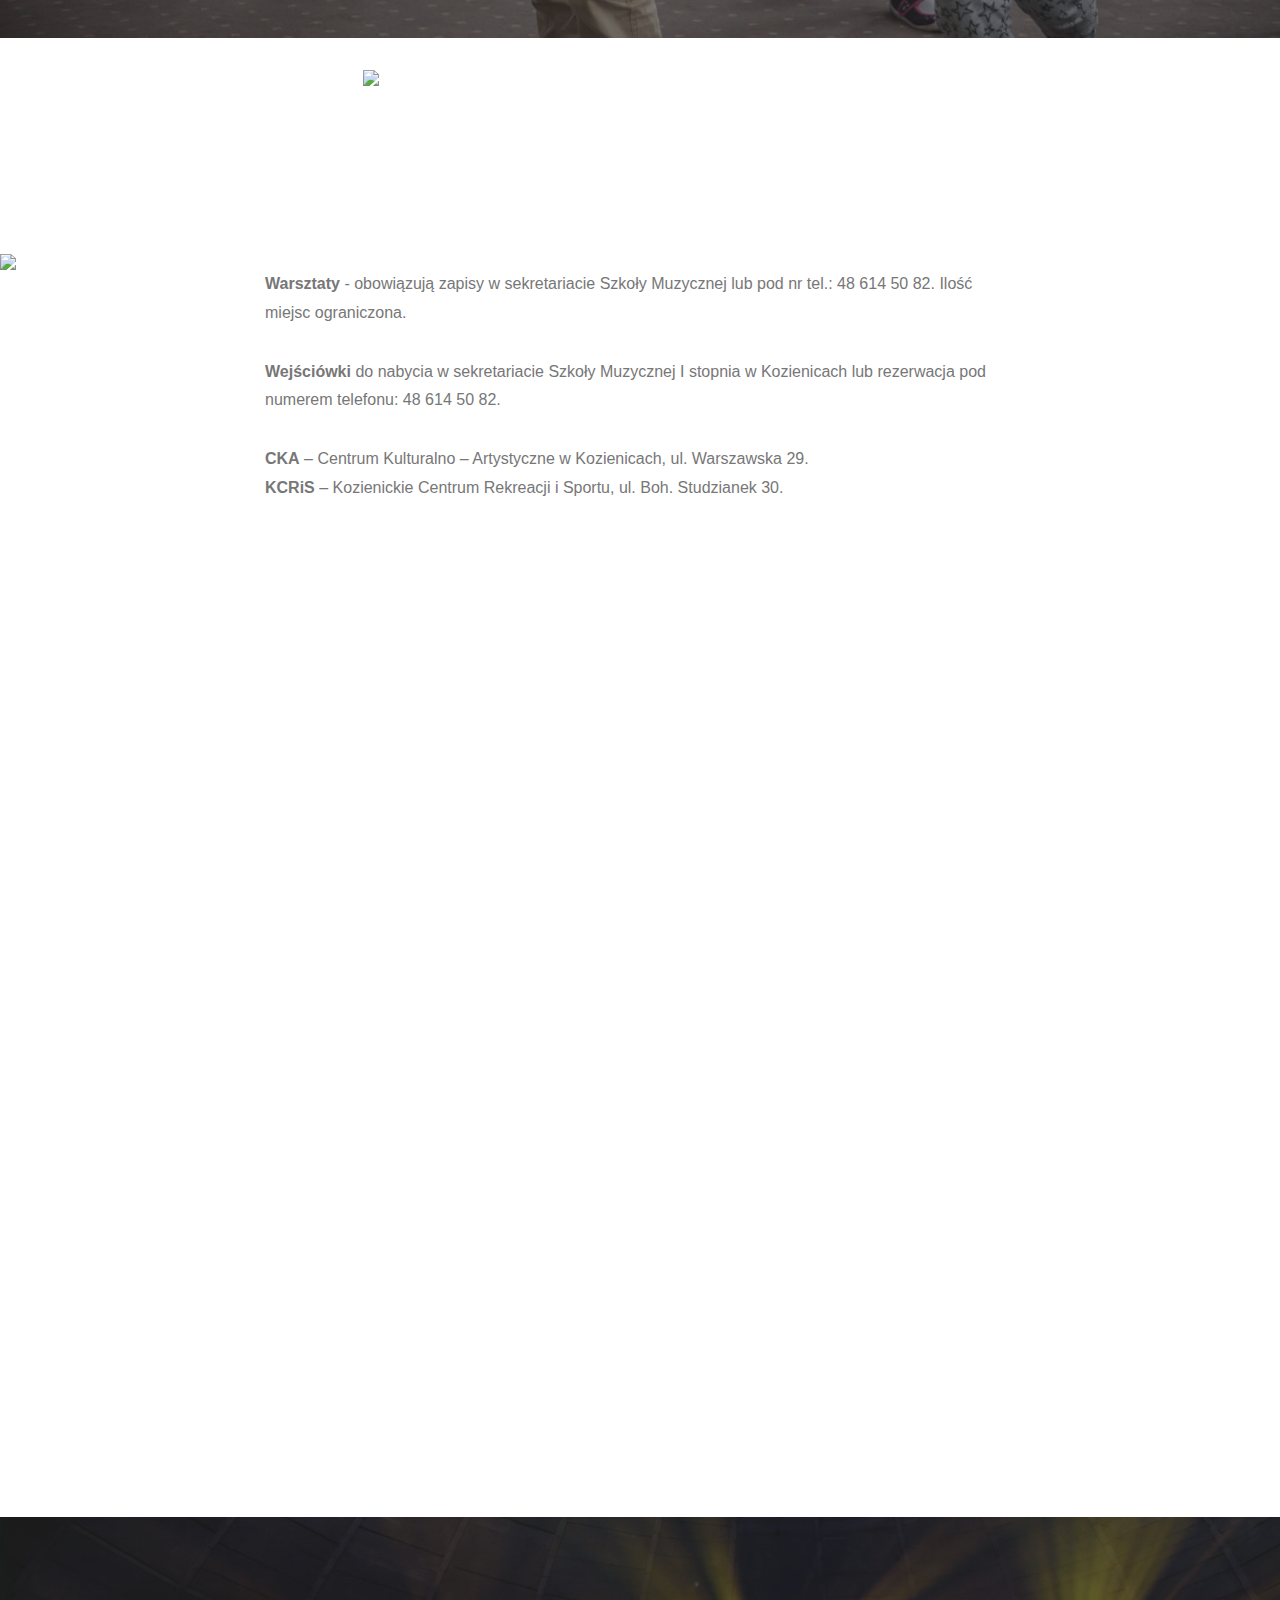
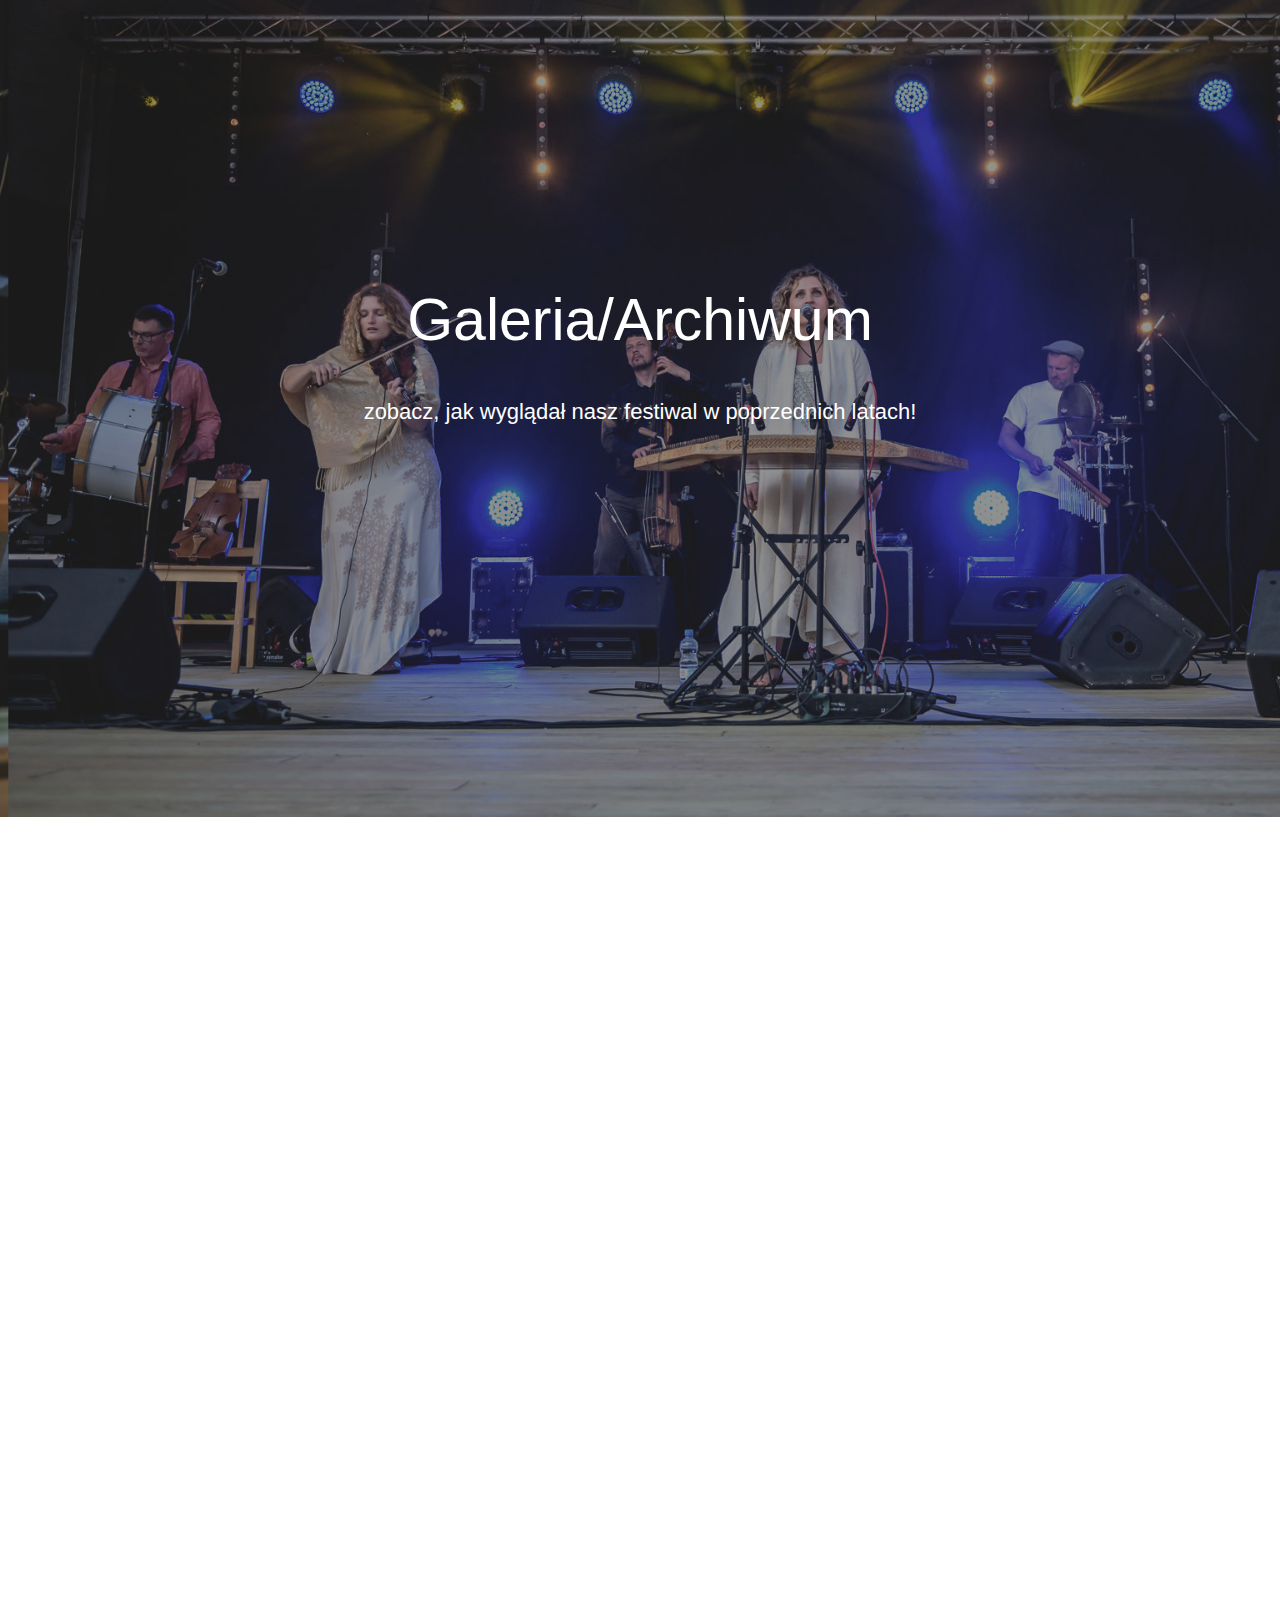
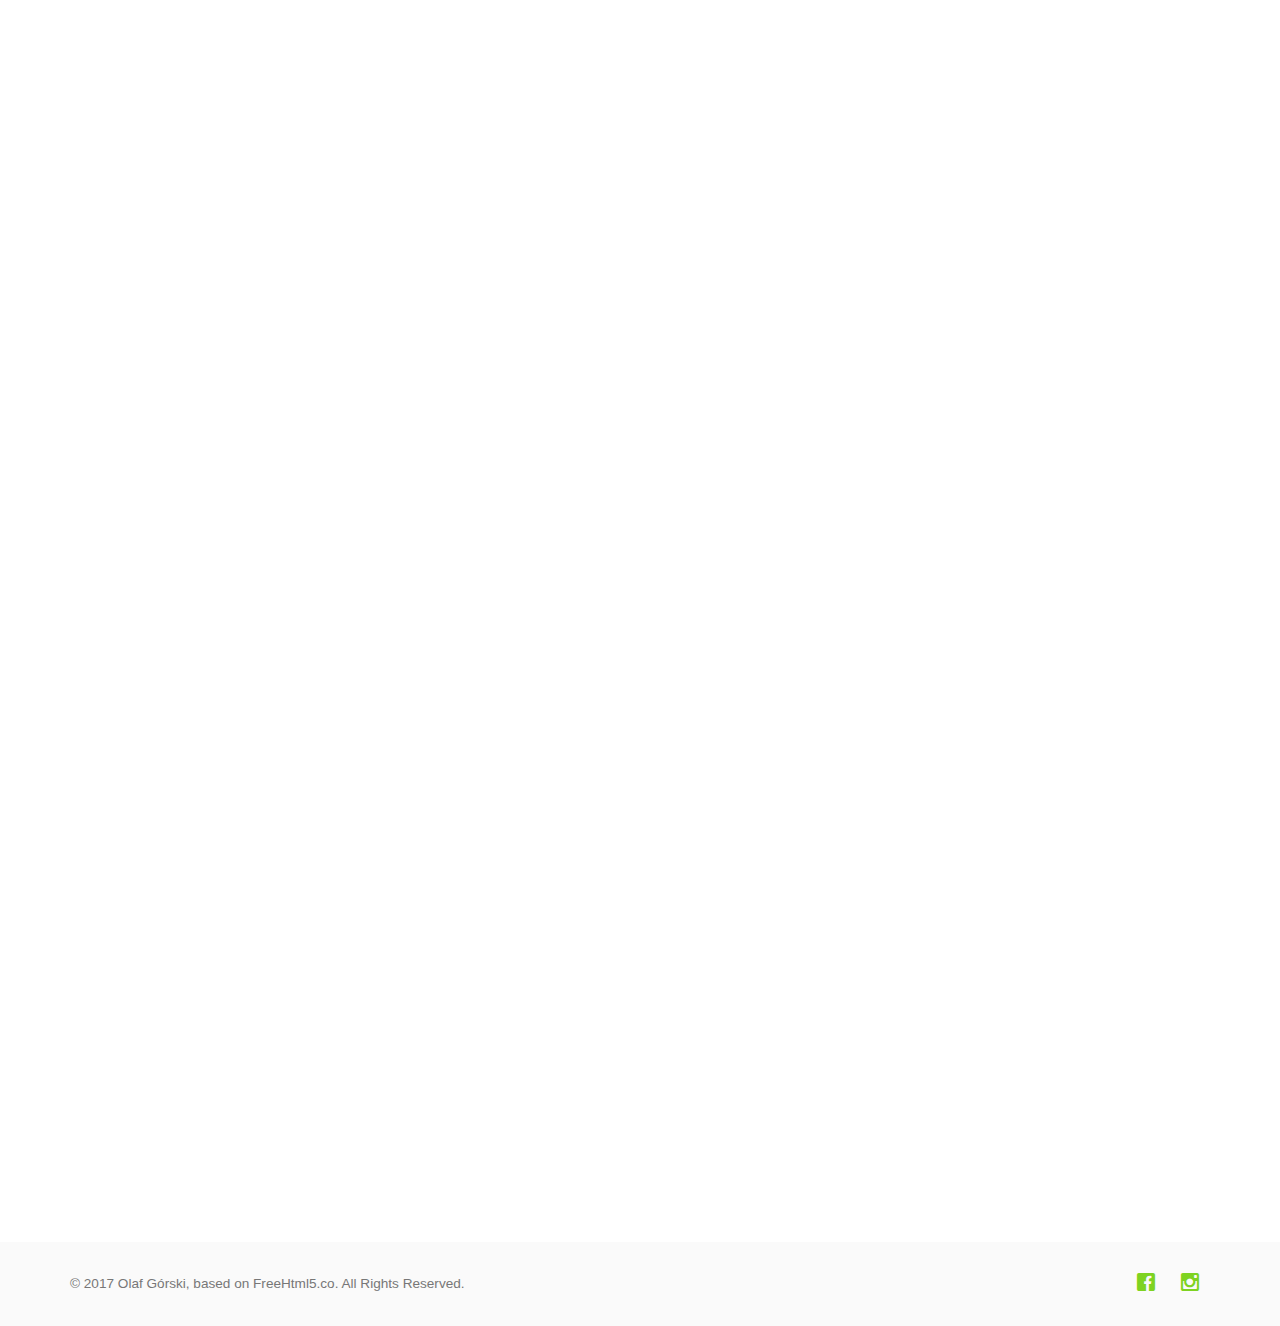
==== commit 908ea3a1: "Update index.html" ====
--- a/index.html
+++ b/index.html
@@ -73,10 +73,6 @@
 		<div class="container">
 			<div class="row row-pb-md">
 				<div class="col-md-10 col-md-offset-1 heading animate-box" data-animate-effect="fadeIn">
-					<h1>FOLKOBRANIE</h1>
-					<h1>29-30 maja</h1>
-					<h1>KOZIENICE</h1>
-					<br/><br/>
 					<h1>Poznaj nasz festiwal!</h1>
 FOLKOBRANIE to różnorodny Festiwal Muzyczny, kilkudniowe obcowanie z żywą kulturą, nawiązującą do tradycji. To przede wszystkim czas dobrych spotkań i wspaniała muzyczna uczta! A to wszystko odbywa się w Kozienicach, spokojnej, przyjaznej miejscowości, położonej nad pięknym Kozienickim Jeziorem. Jest to obowiązkowy punkt docelowy dla wszystkich miłośników tradycji, folku i kultury ludowej.
 <br/><br/>
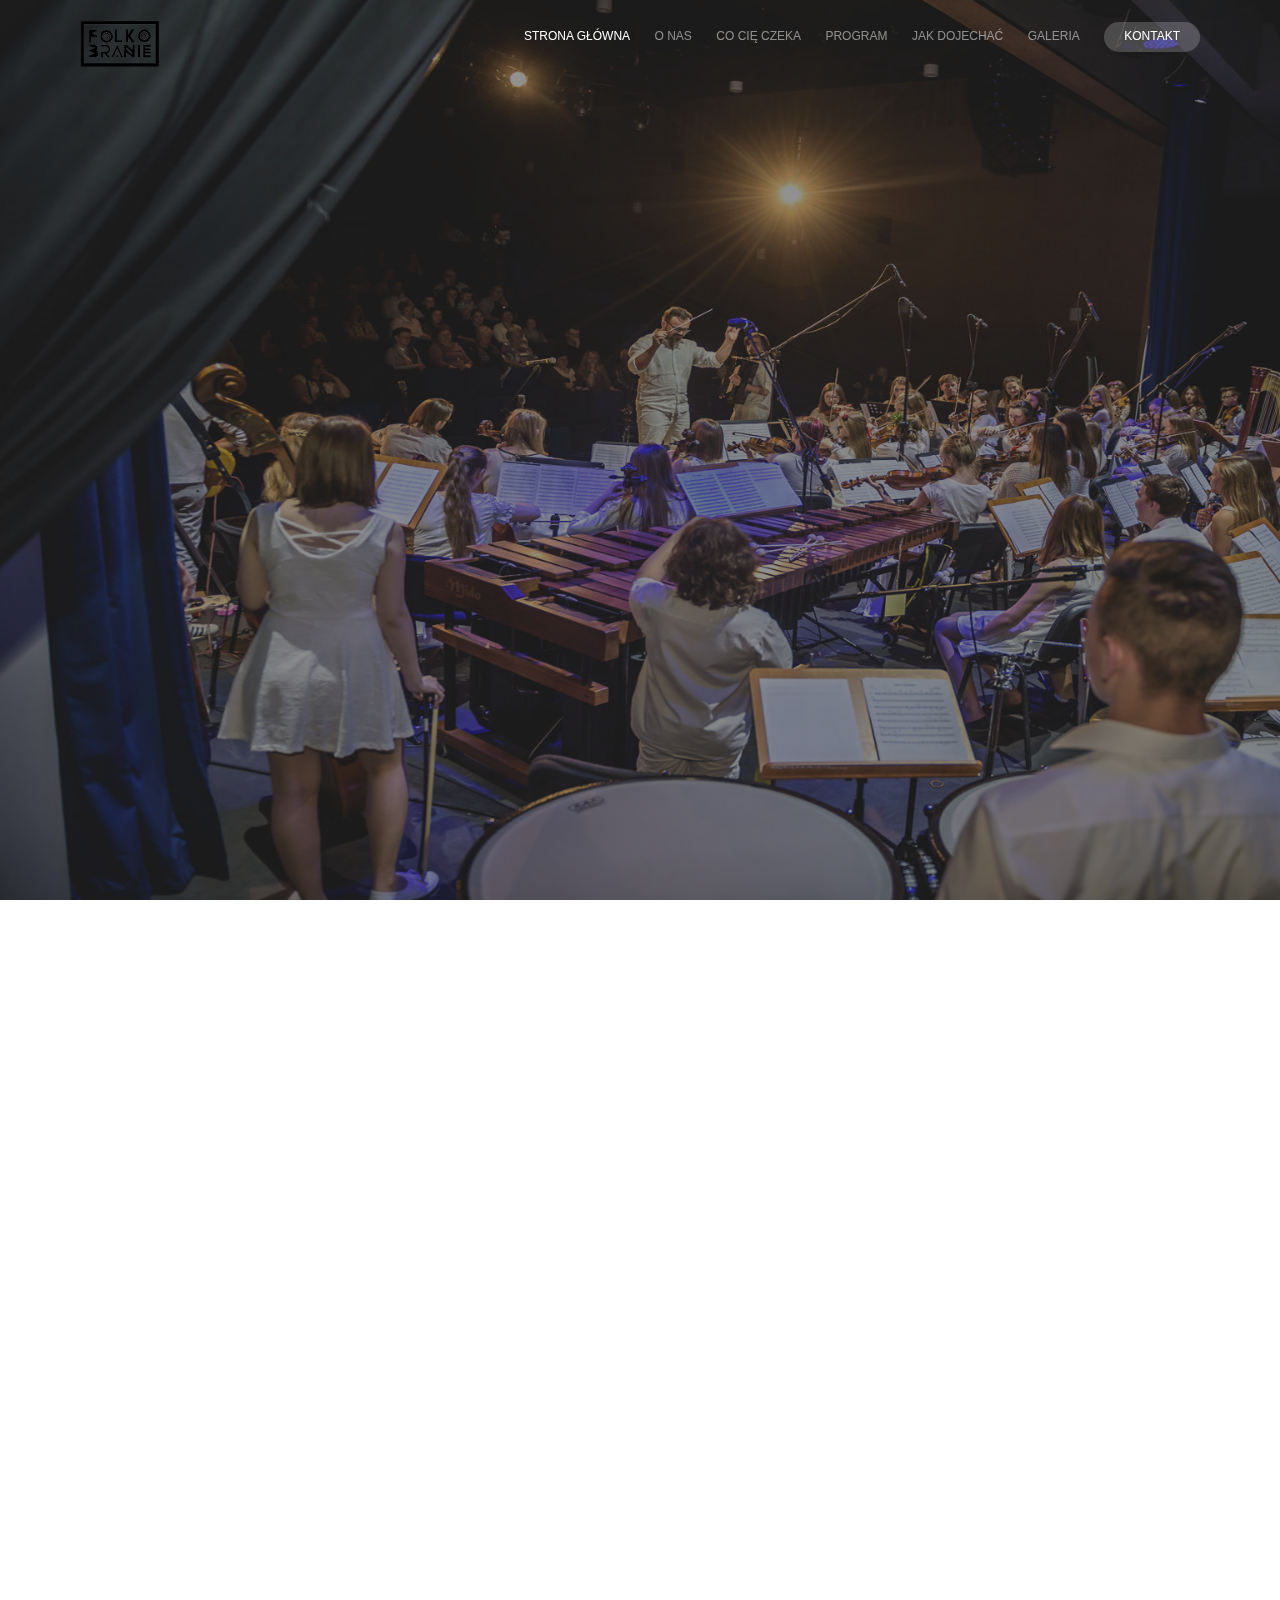
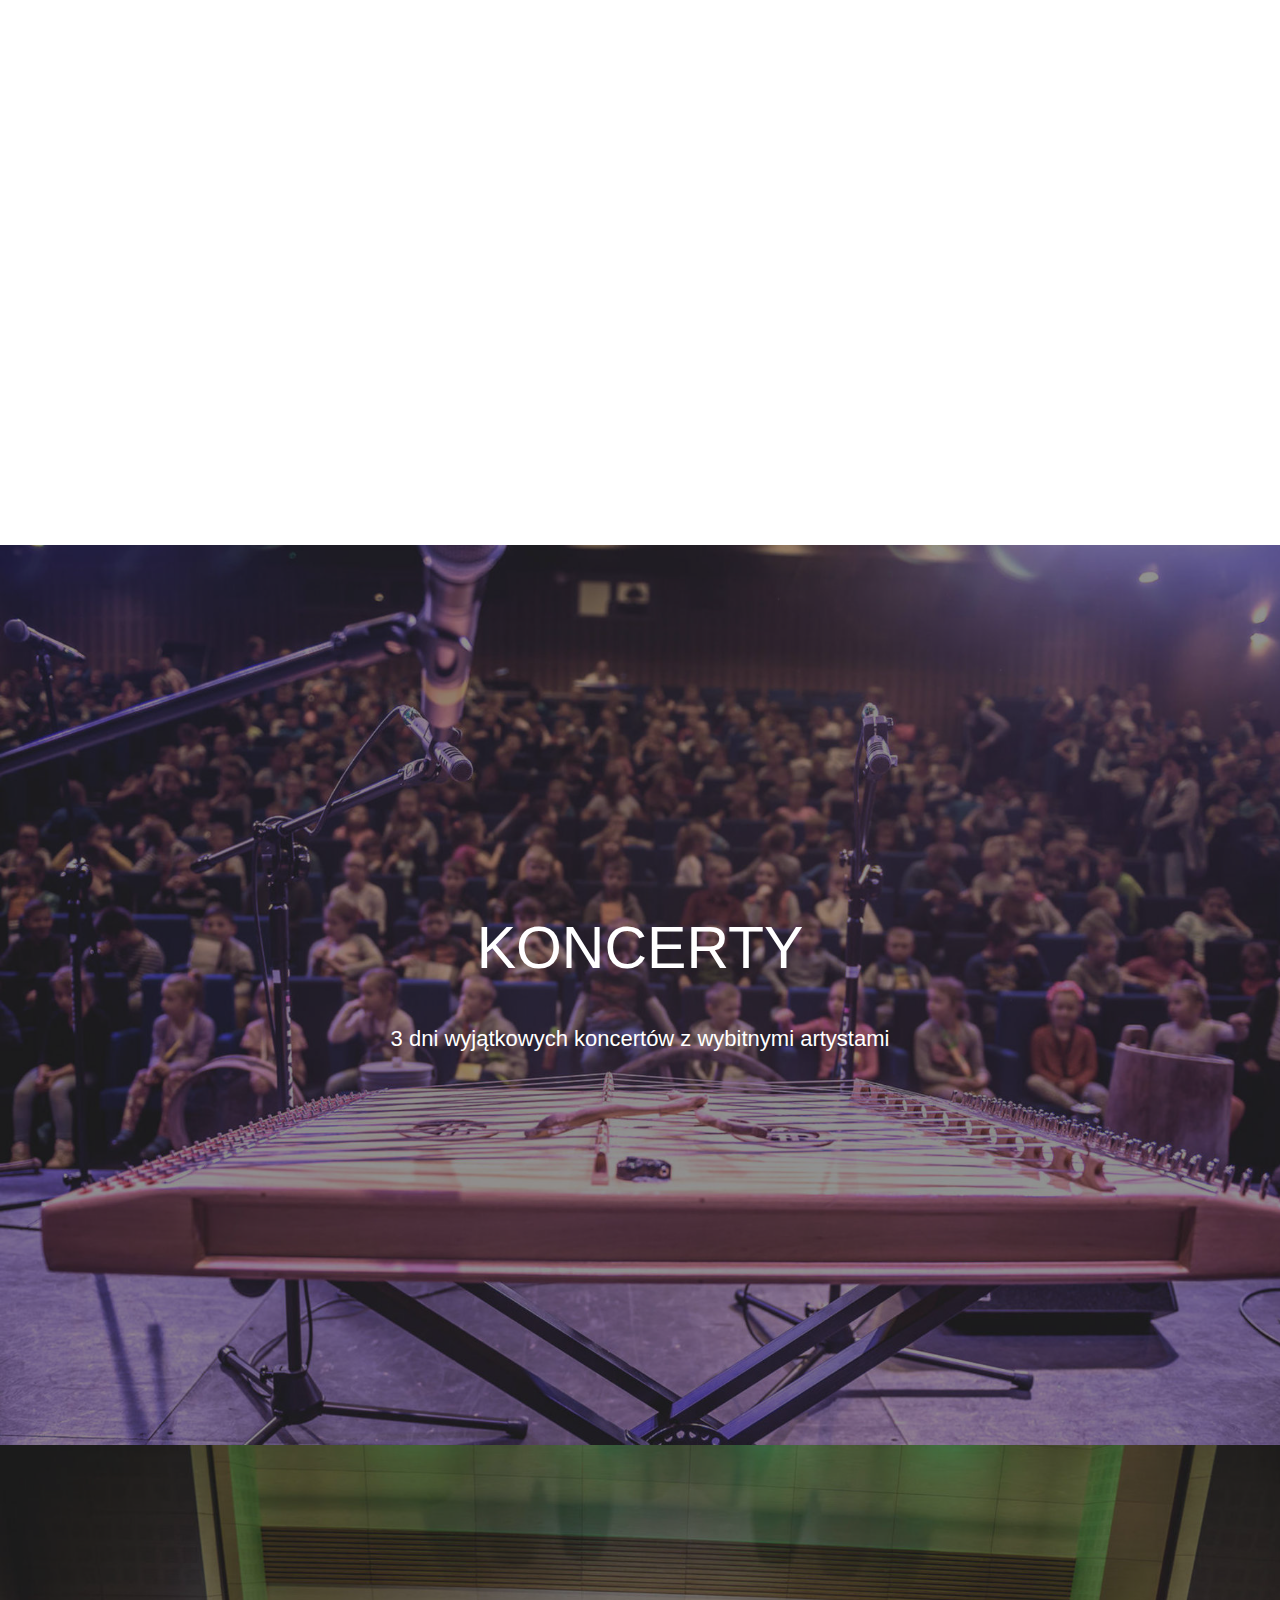
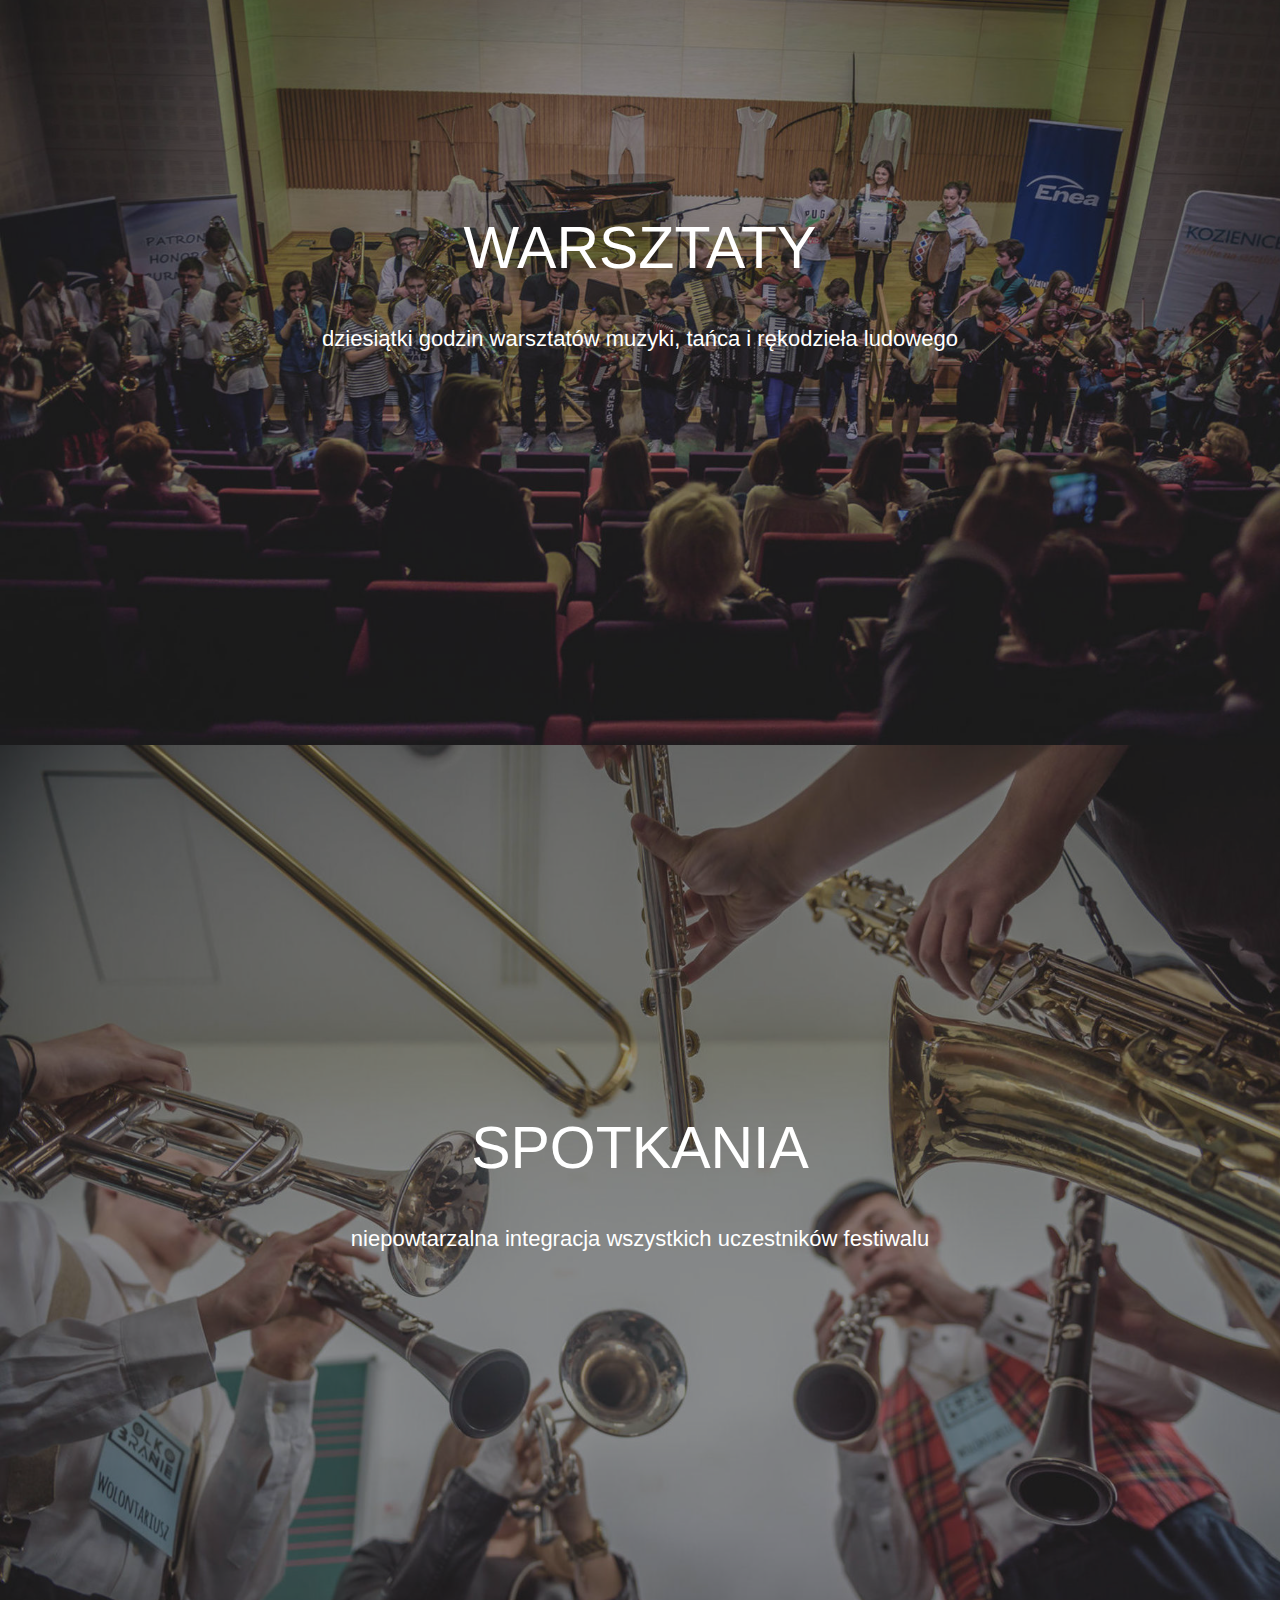
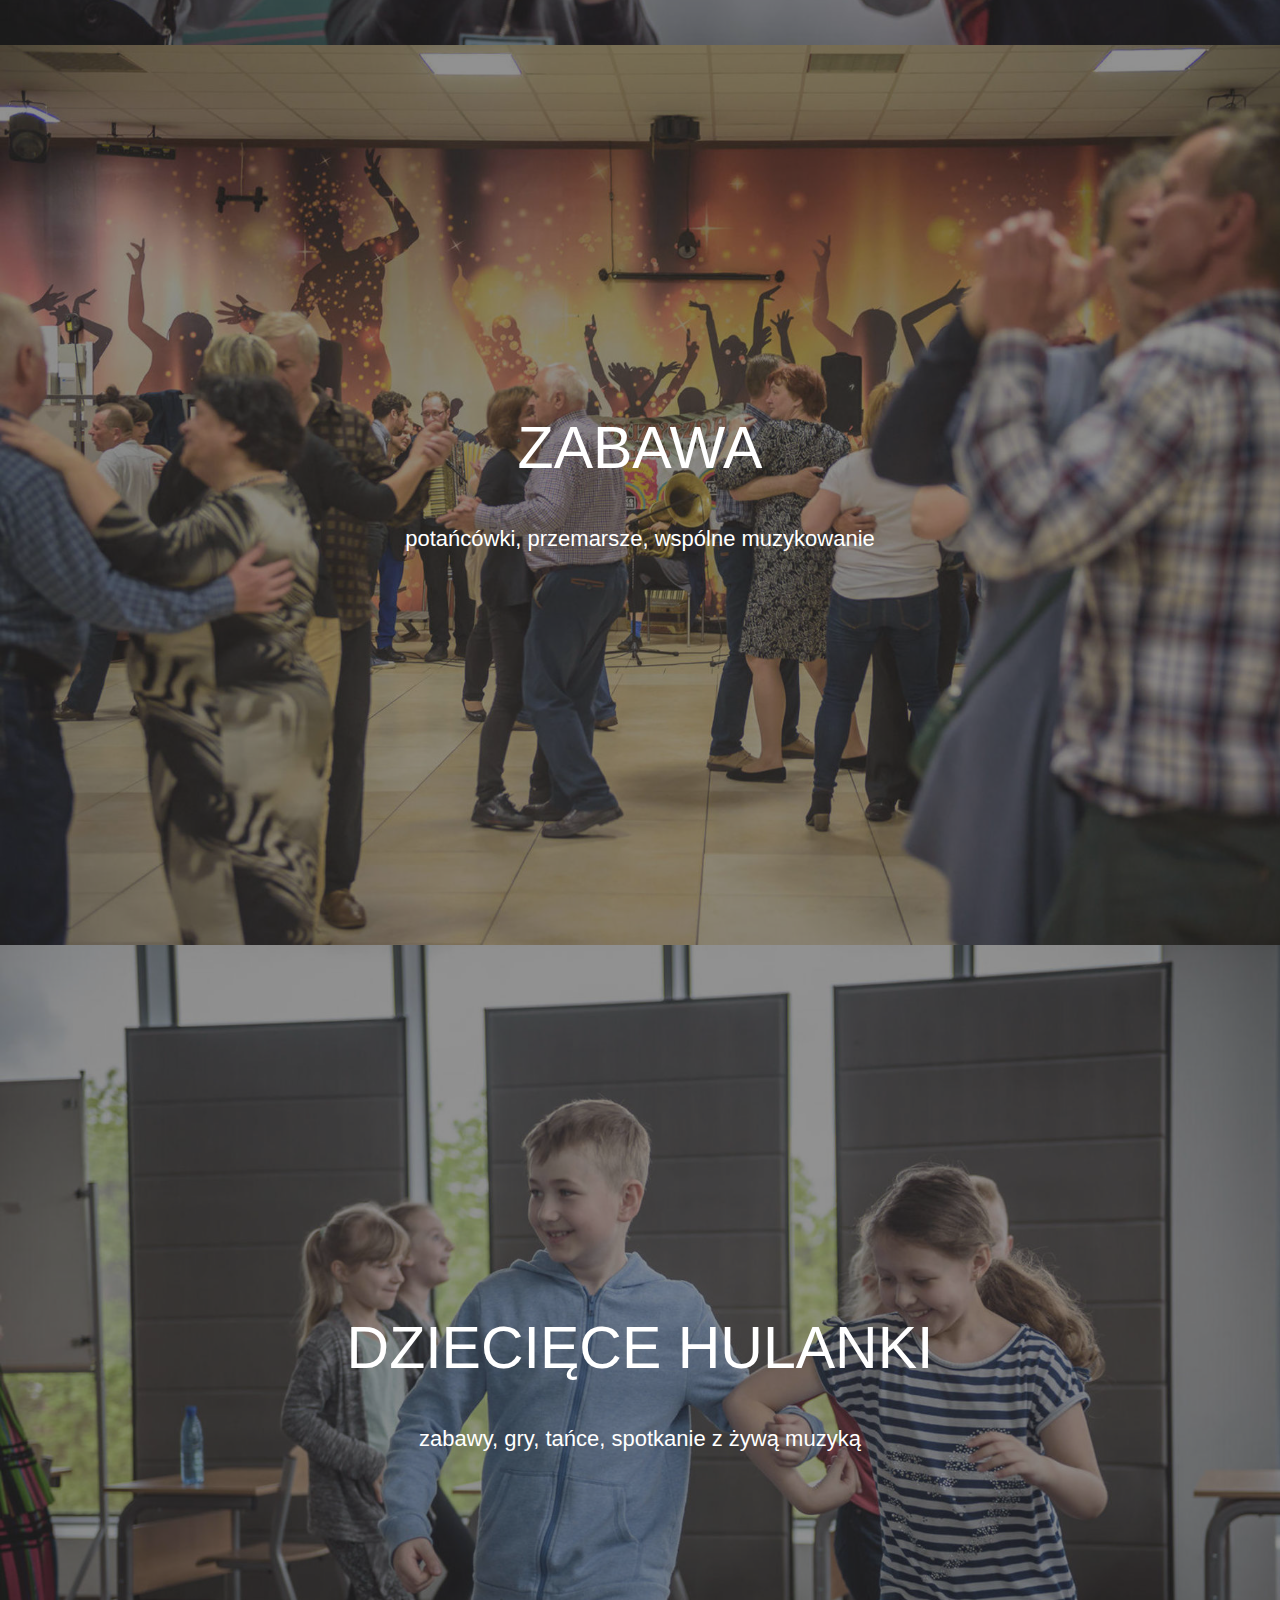
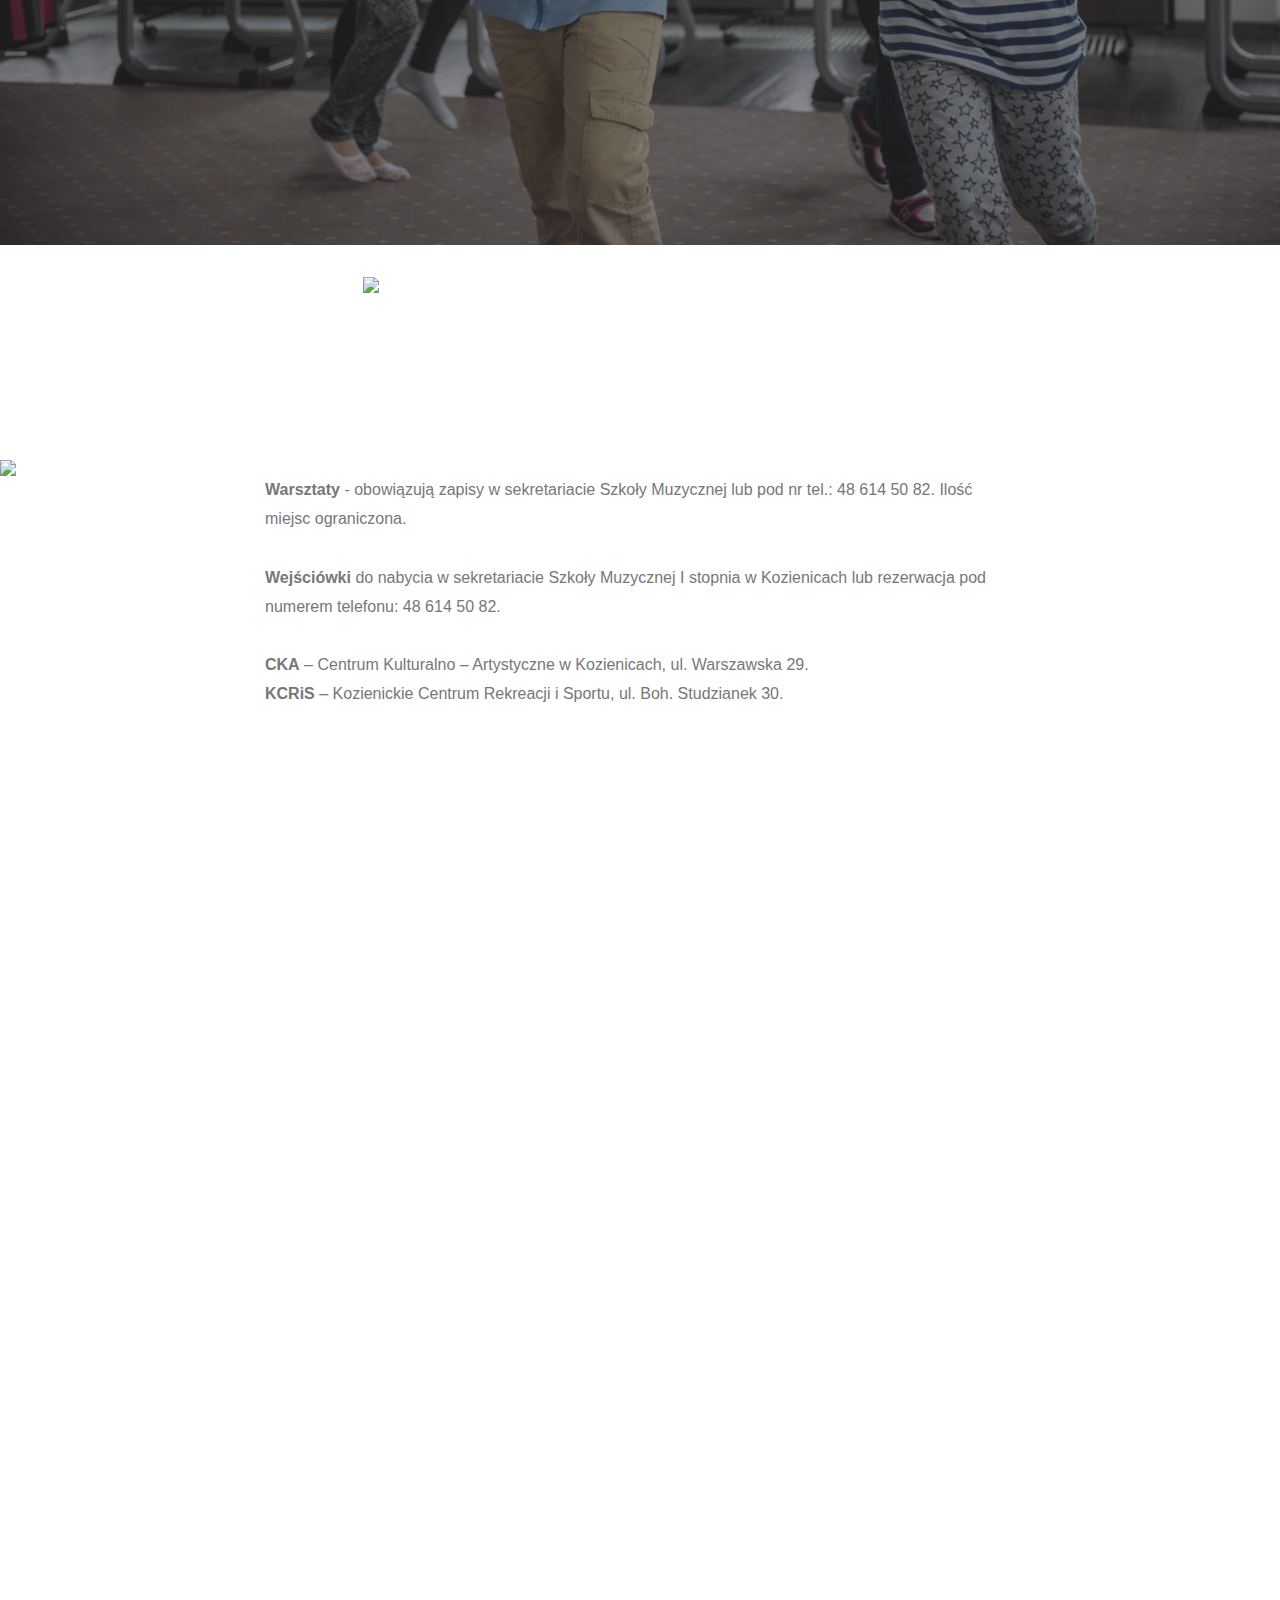
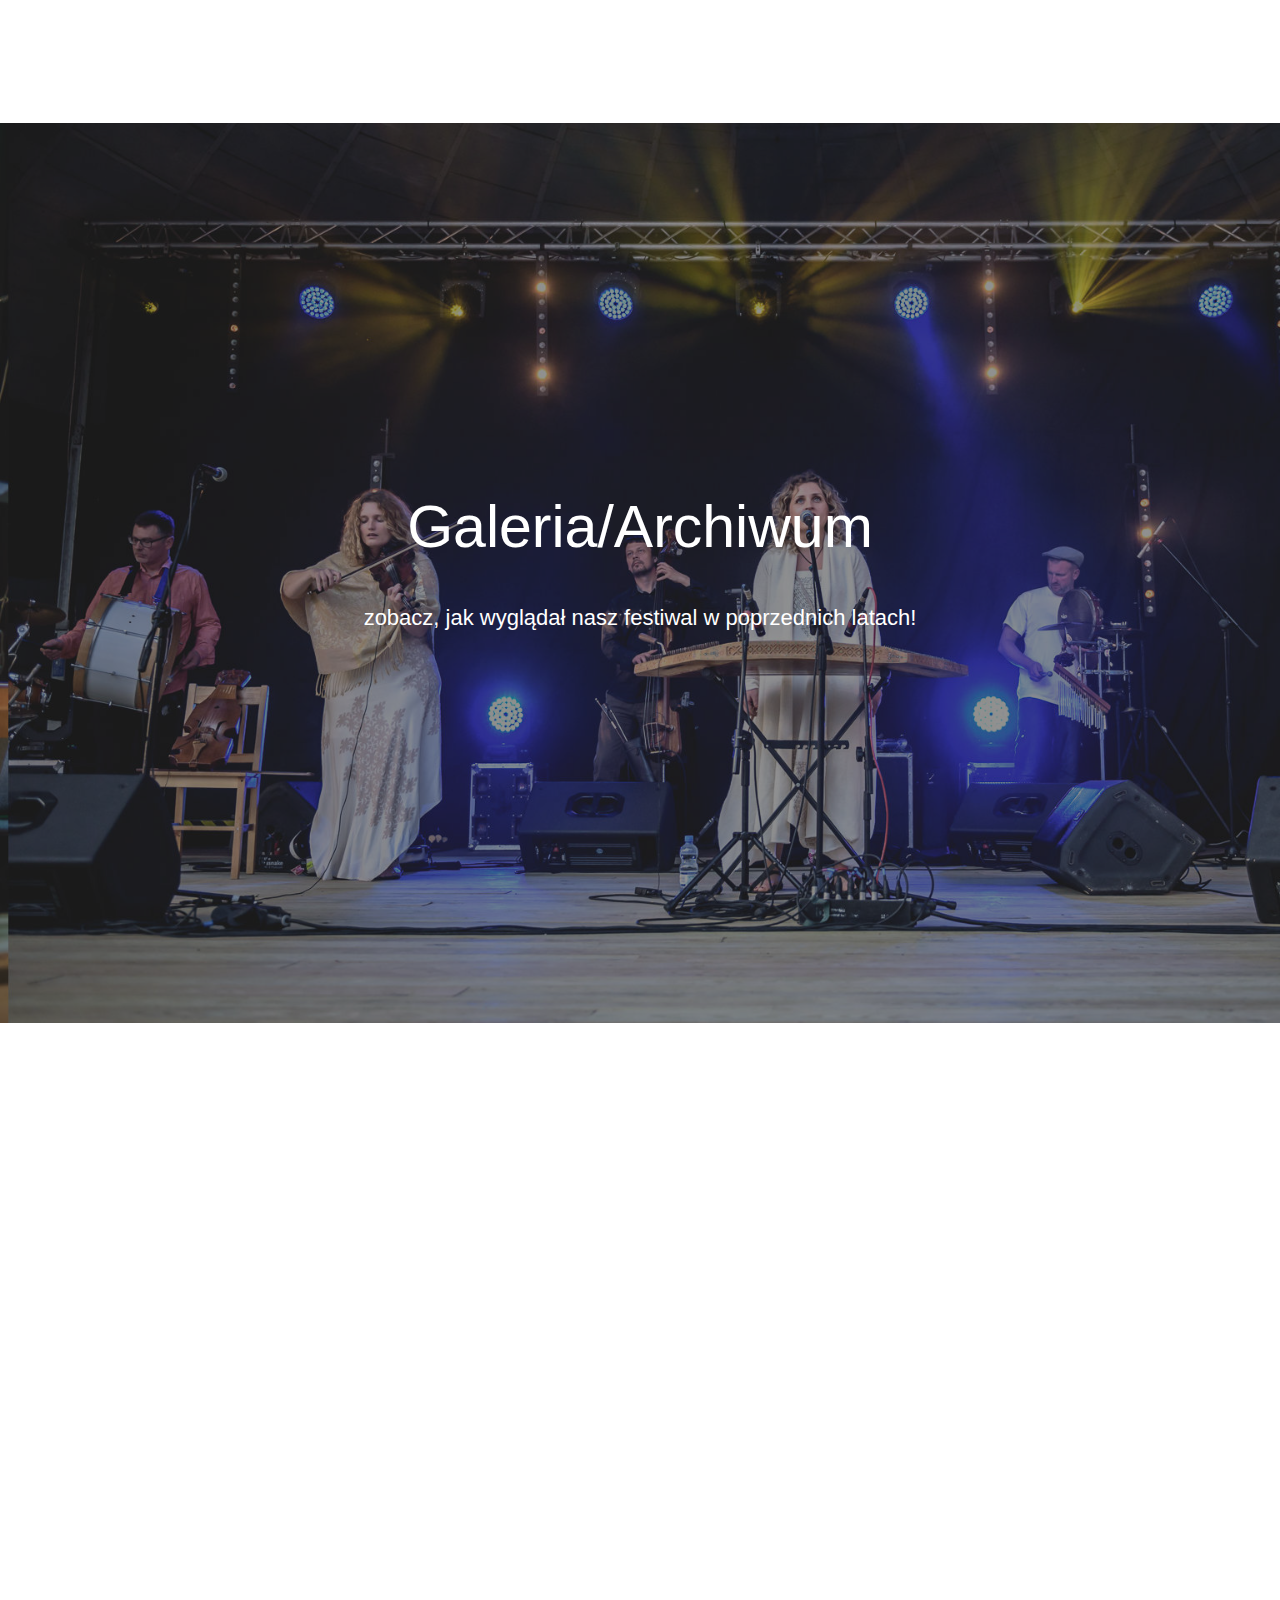
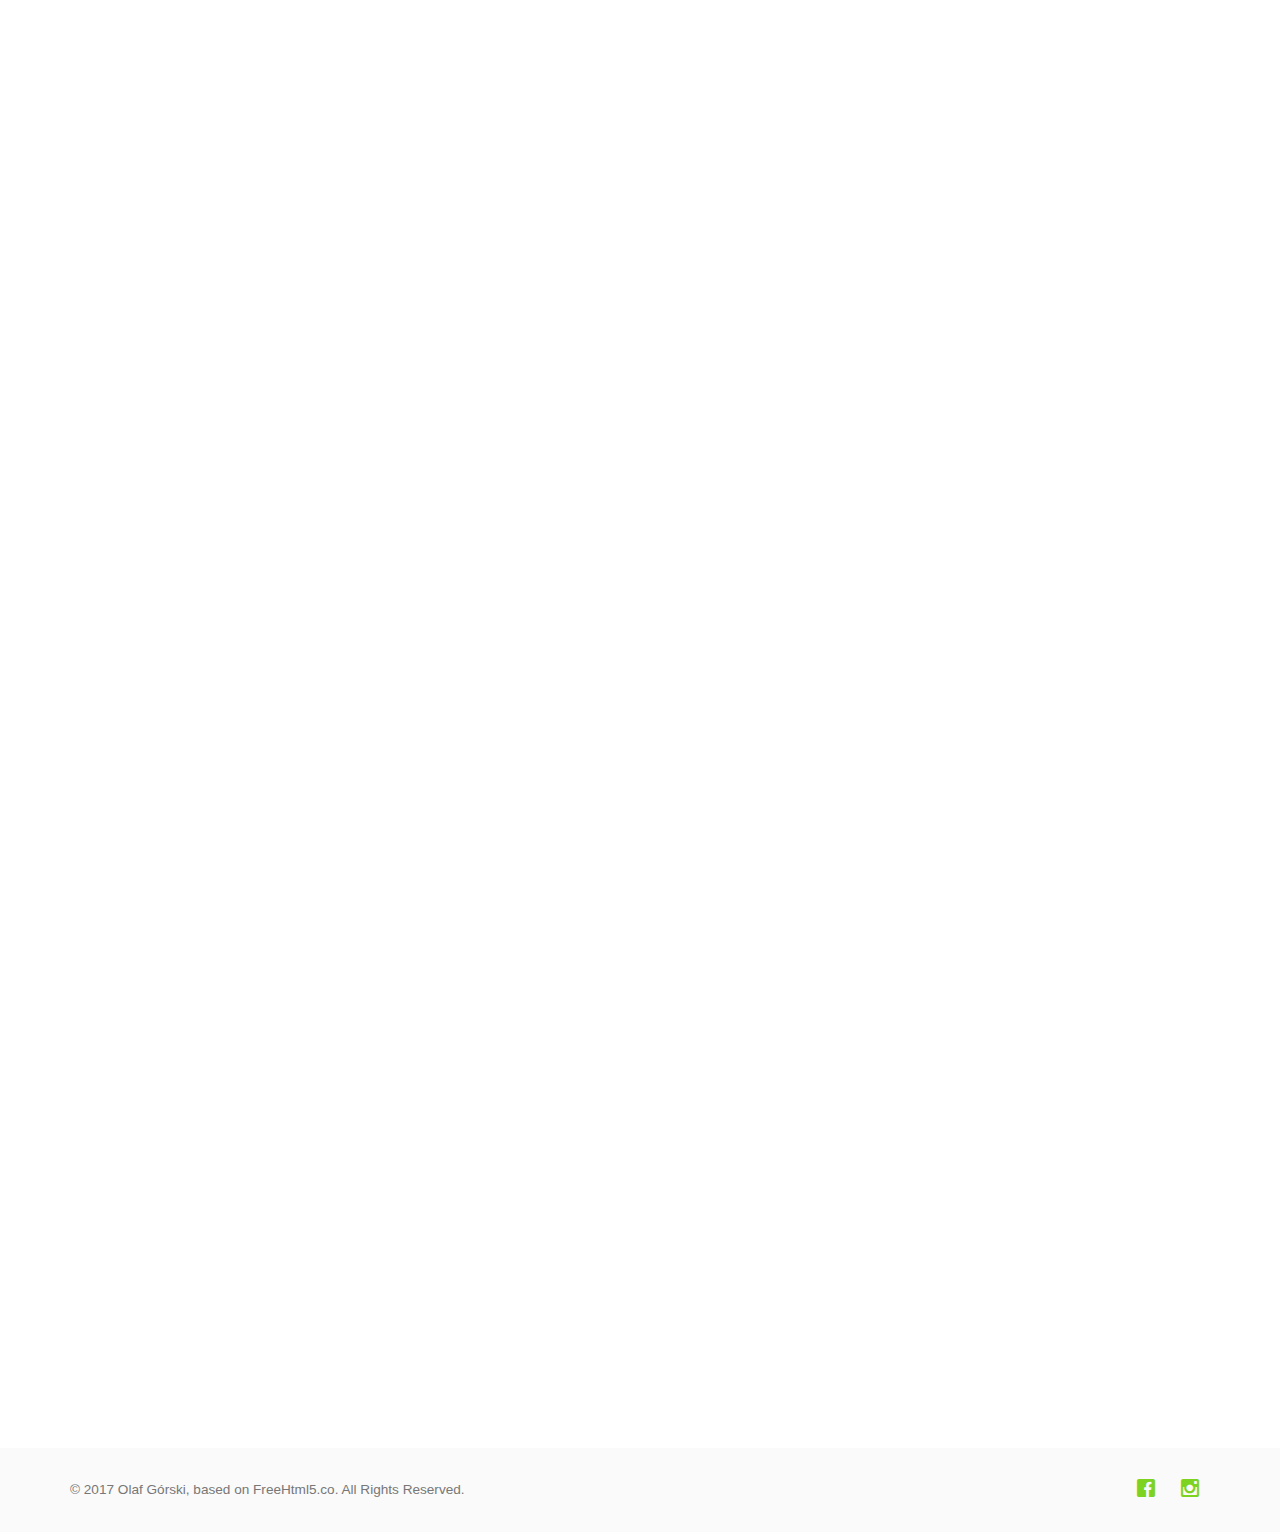
==== commit 5157f701: "Update index.html" ====
--- a/index.html
+++ b/index.html
@@ -73,6 +73,10 @@
 		<div class="container">
 			<div class="row row-pb-md">
 				<div class="col-md-10 col-md-offset-1 heading animate-box" data-animate-effect="fadeIn">
+					<h1>FOLKOBRANIE 2020</h1>
+					<h1>29-30 maja</h1>
+					<h1>KOZIENICE</h1>
+					<br/><br/>
 					<h1>Poznaj nasz festiwal!</h1>
 FOLKOBRANIE to różnorodny Festiwal Muzyczny, kilkudniowe obcowanie z żywą kulturą, nawiązującą do tradycji. To przede wszystkim czas dobrych spotkań i wspaniała muzyczna uczta! A to wszystko odbywa się w Kozienicach, spokojnej, przyjaznej miejscowości, położonej nad pięknym Kozienickim Jeziorem. Jest to obowiązkowy punkt docelowy dla wszystkich miłośników tradycji, folku i kultury ludowej.
 <br/><br/>
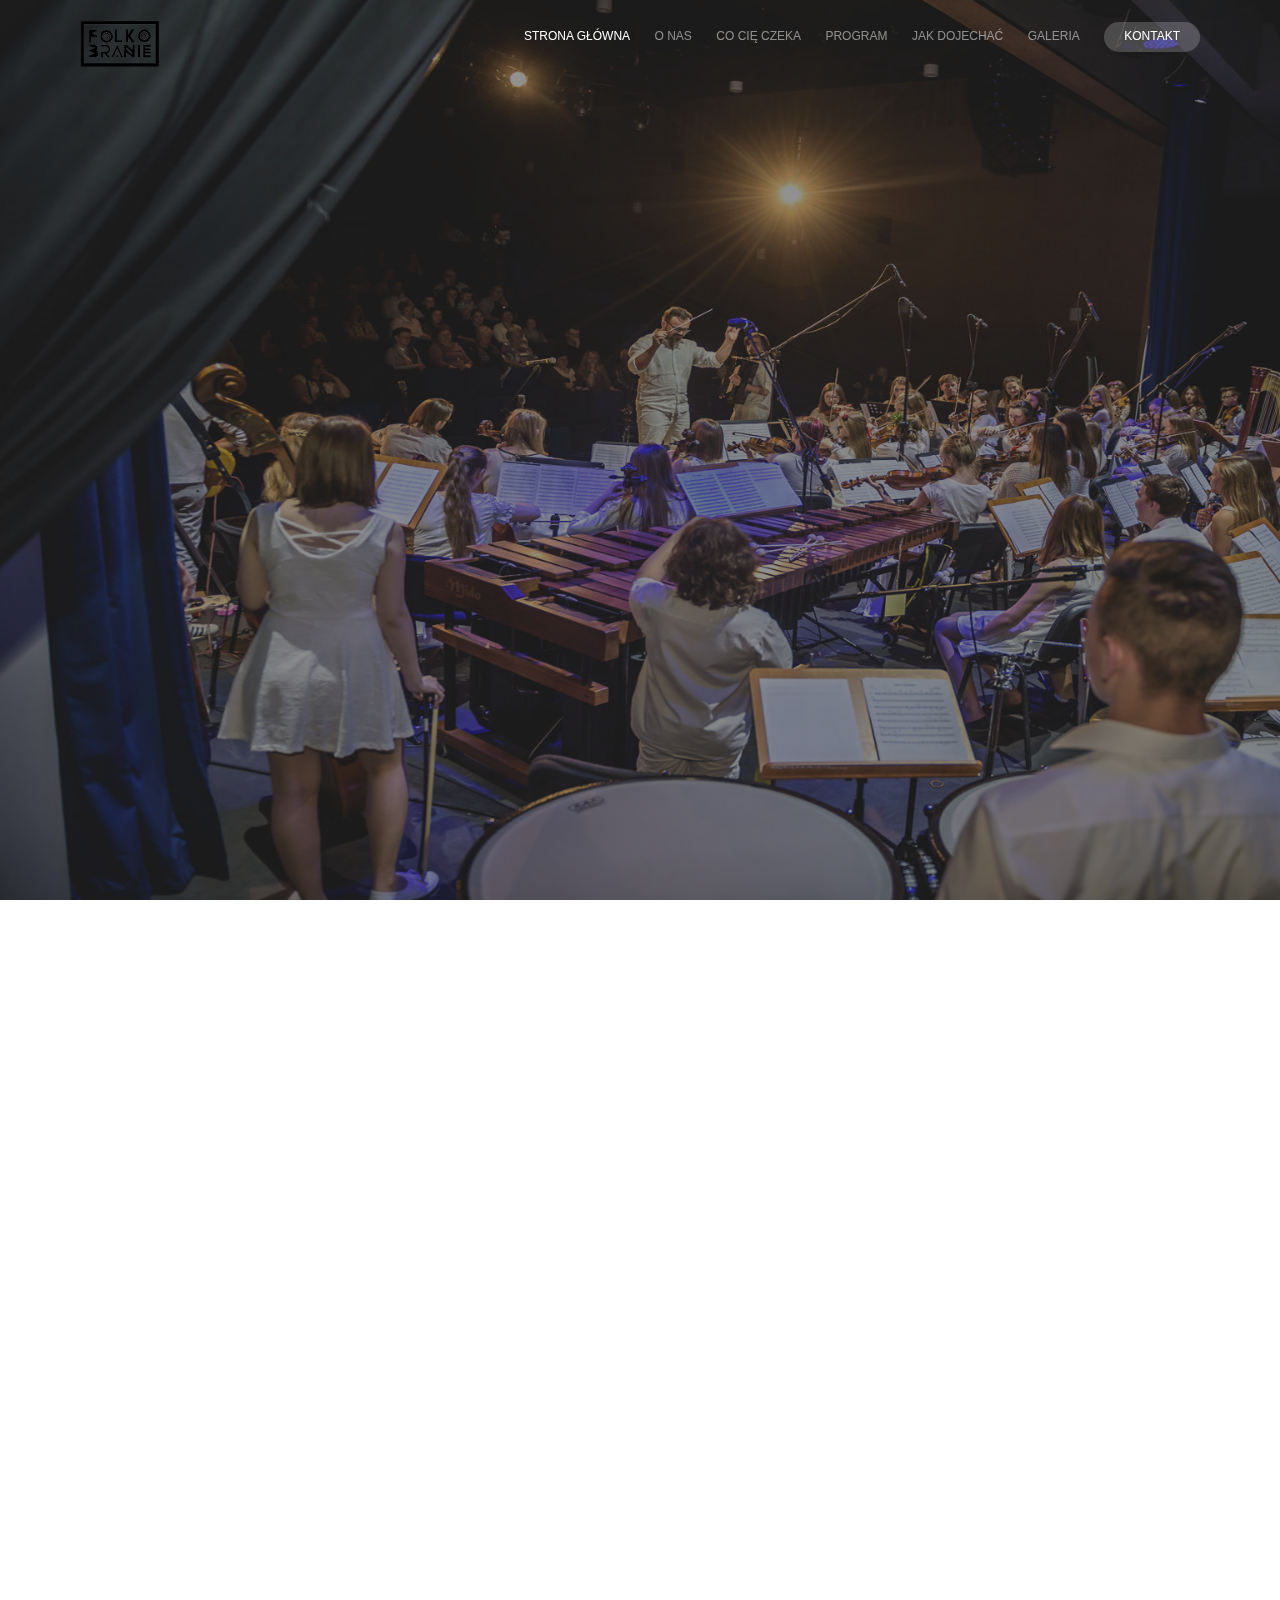
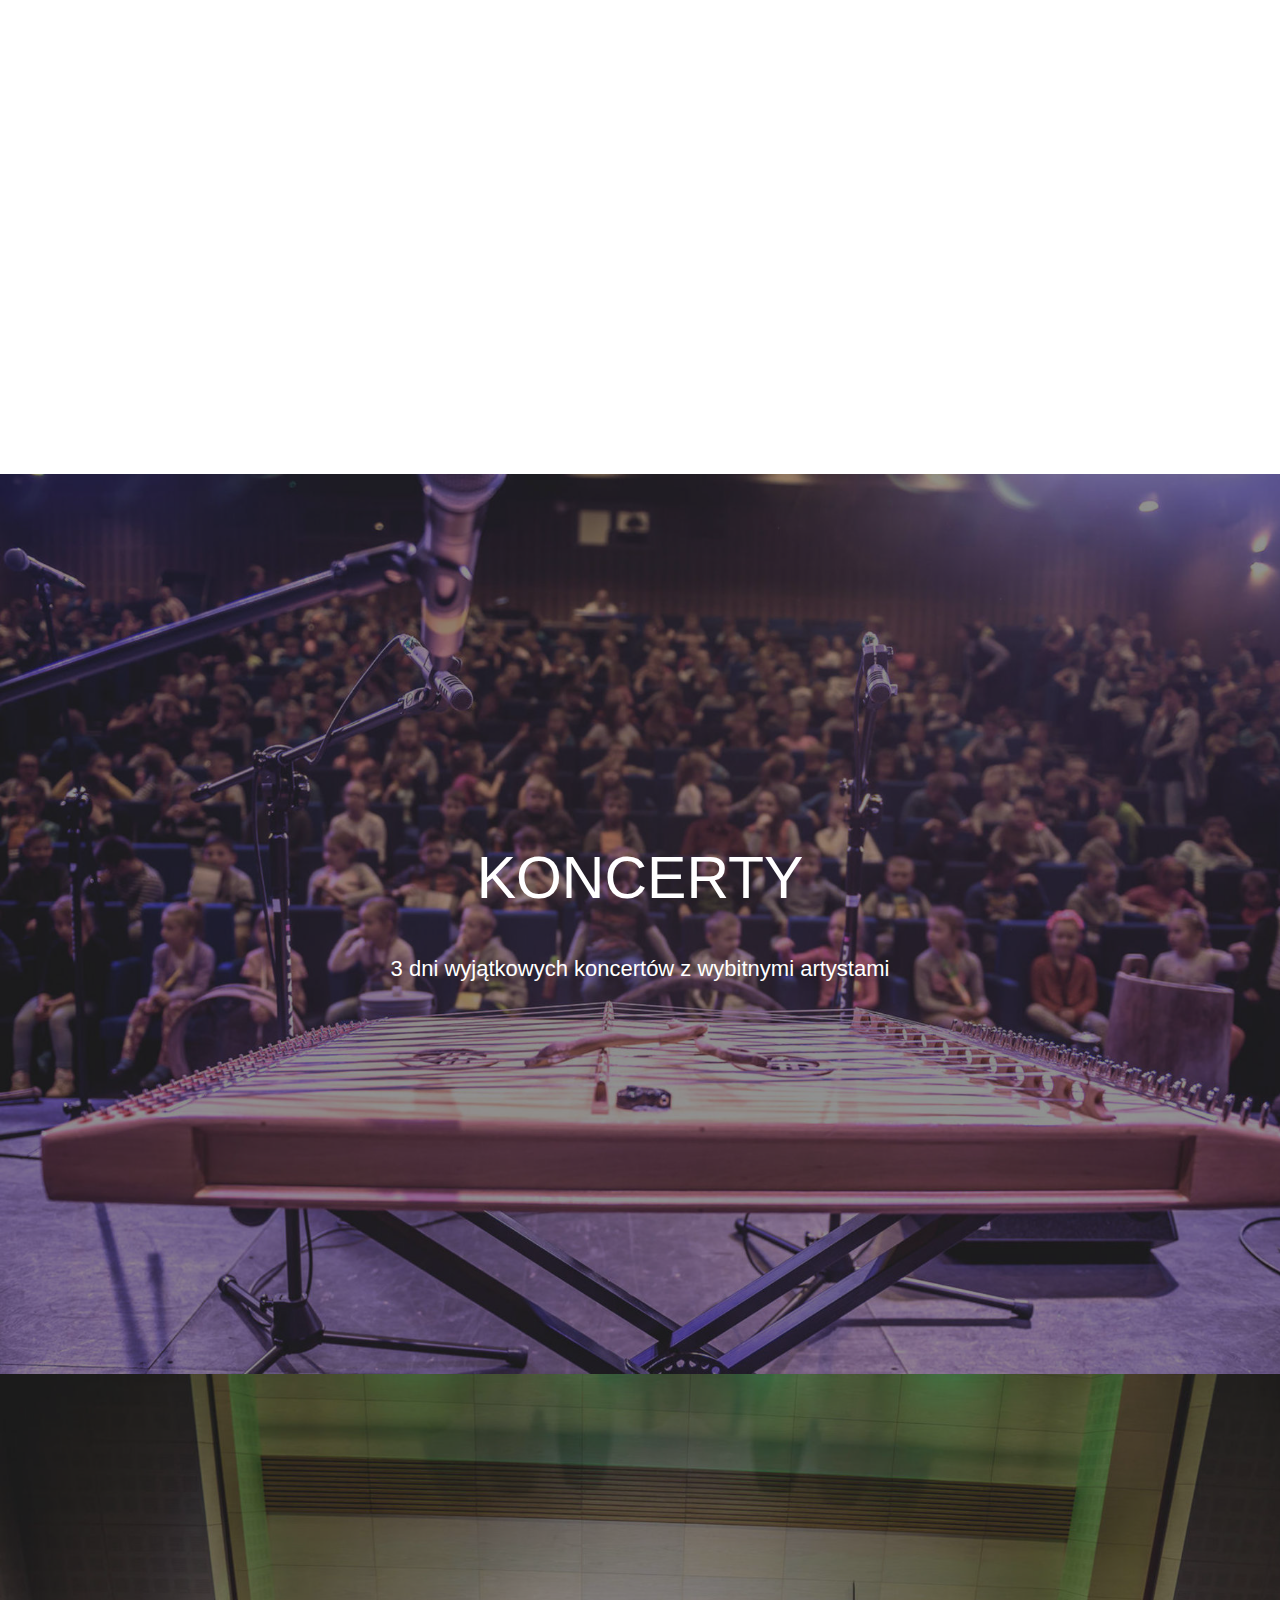
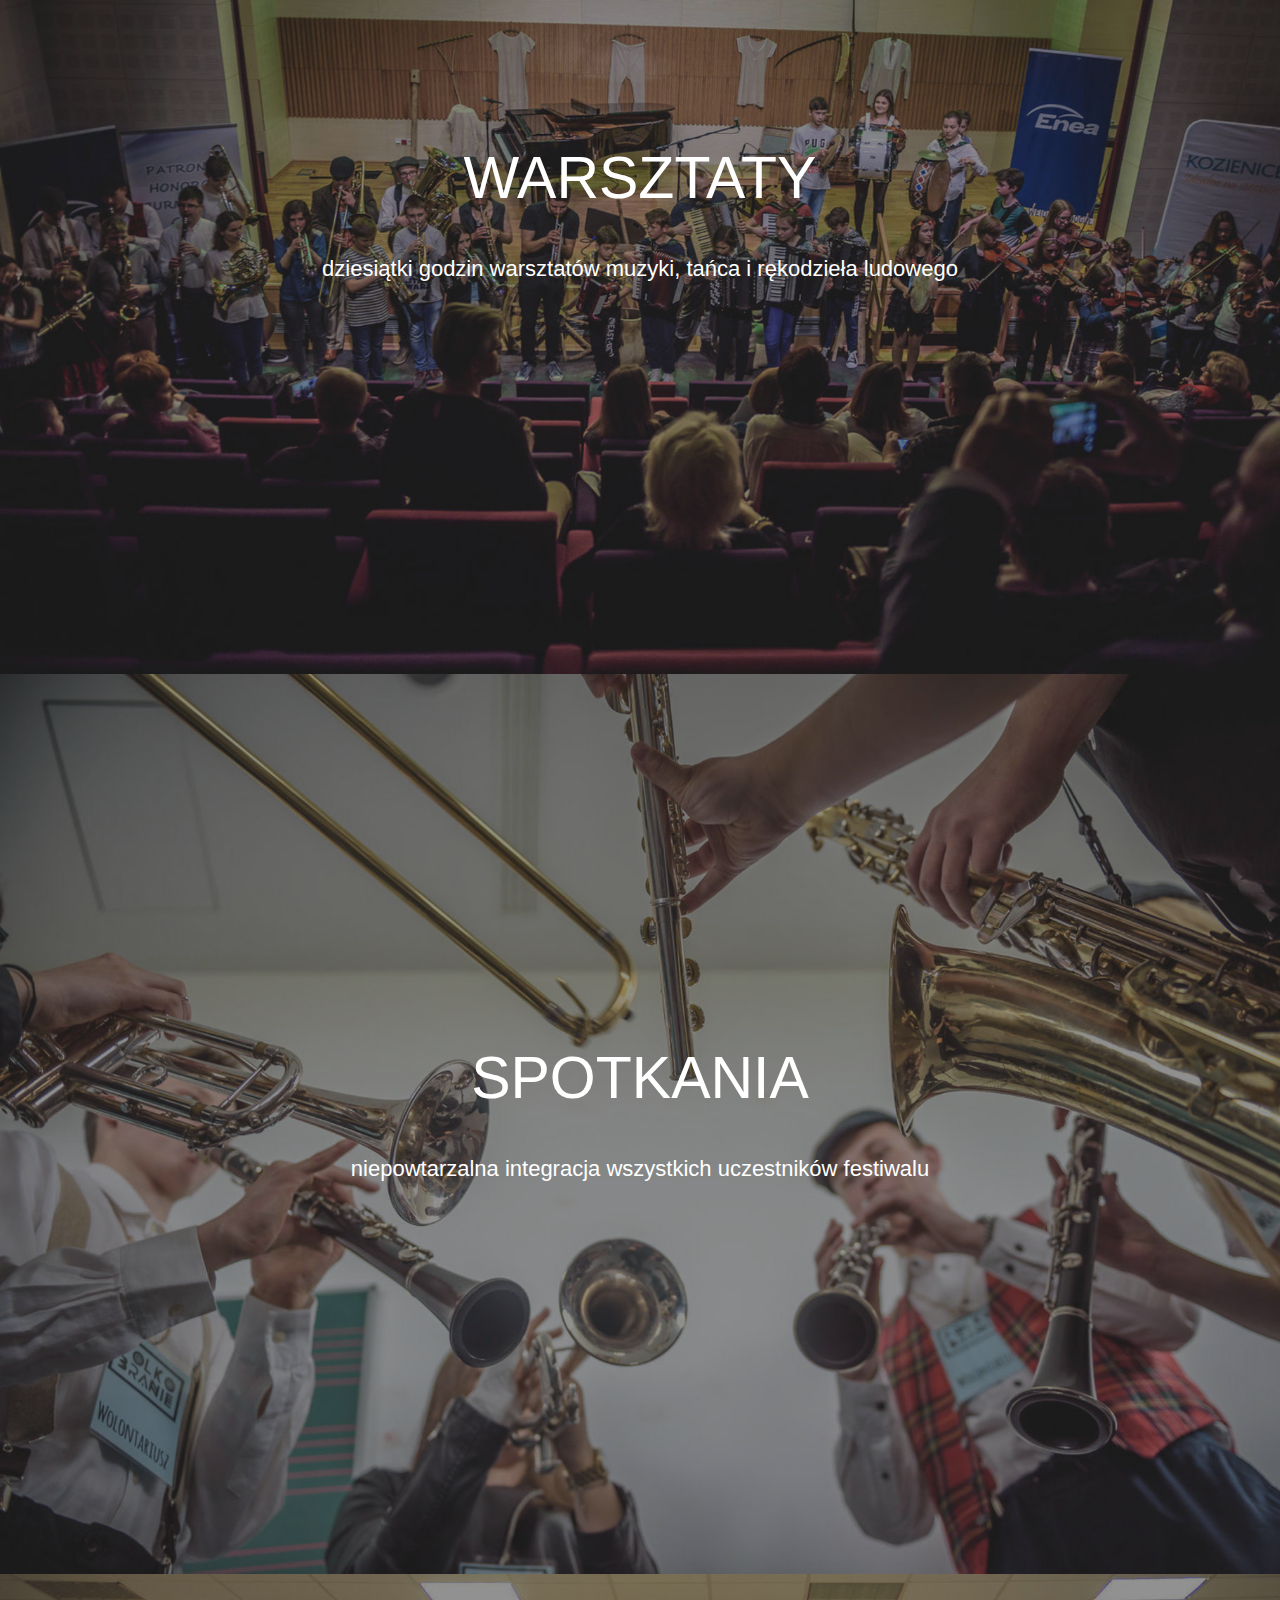
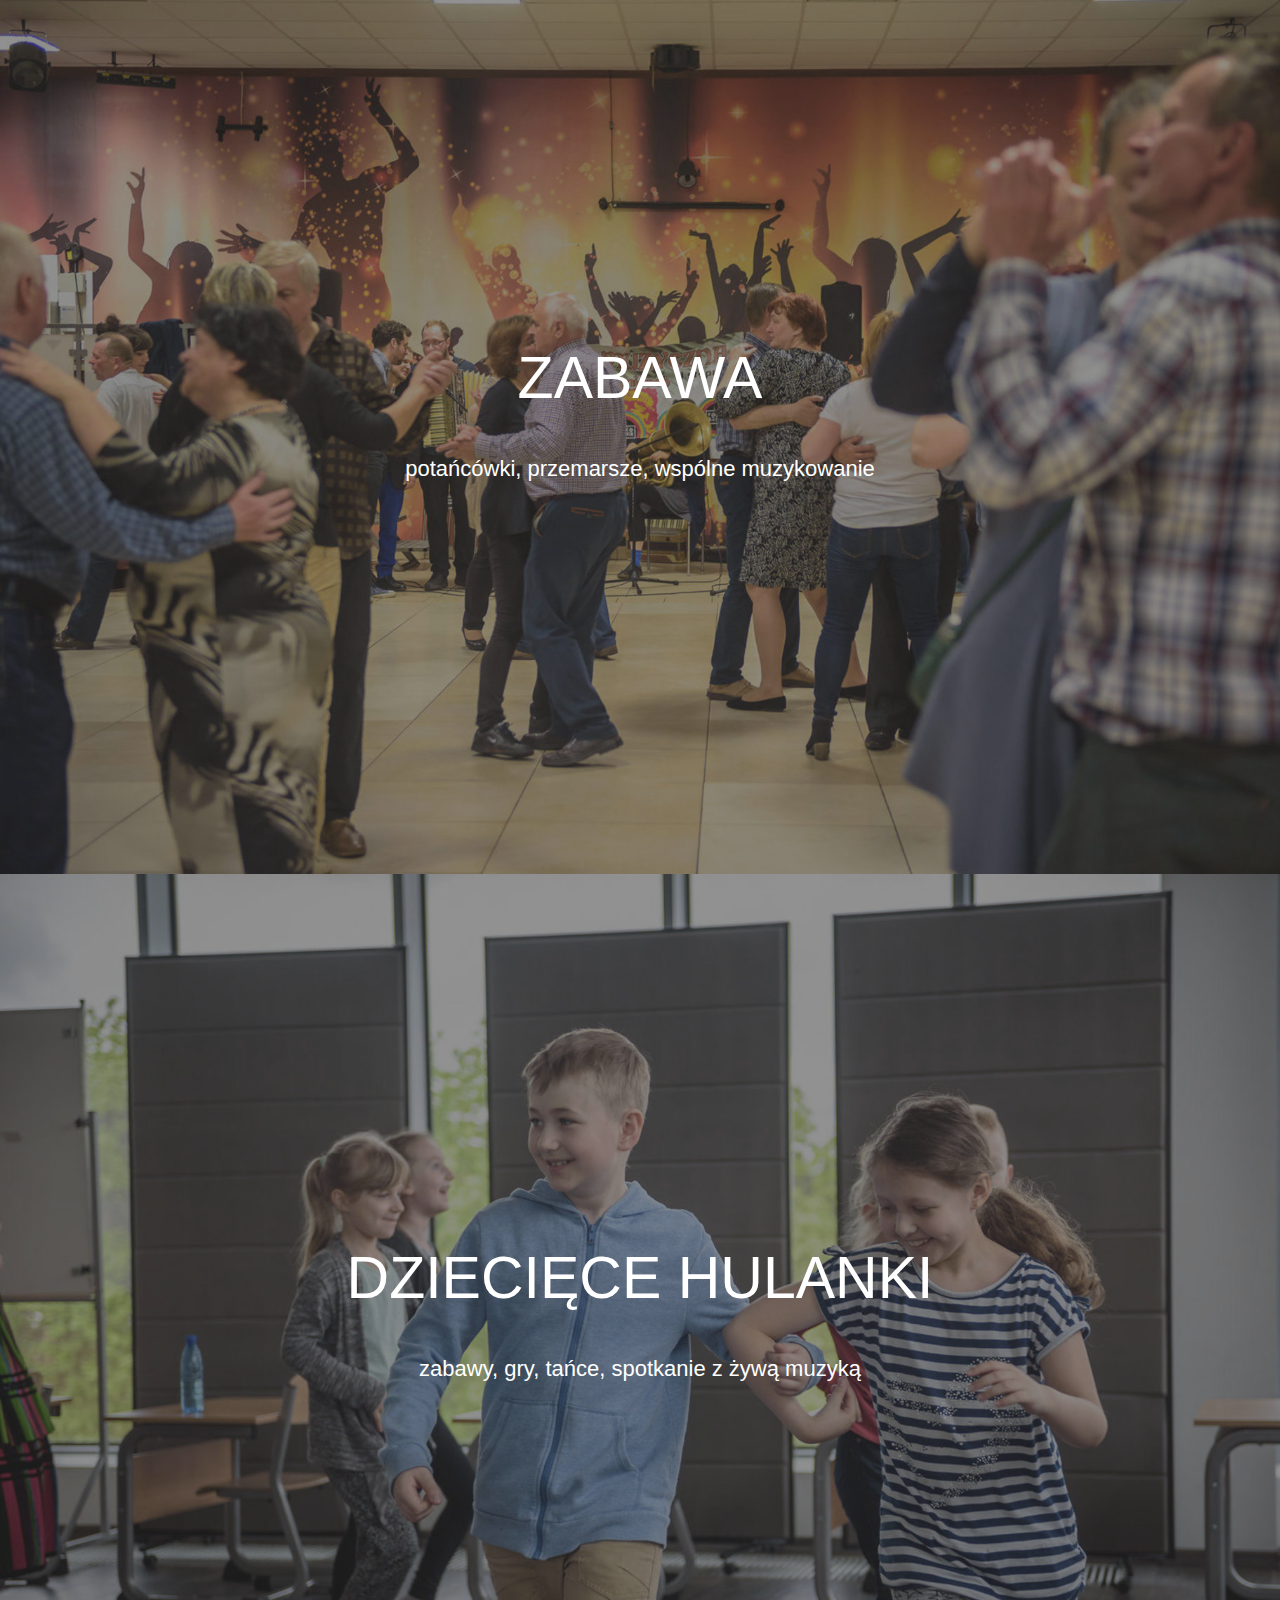
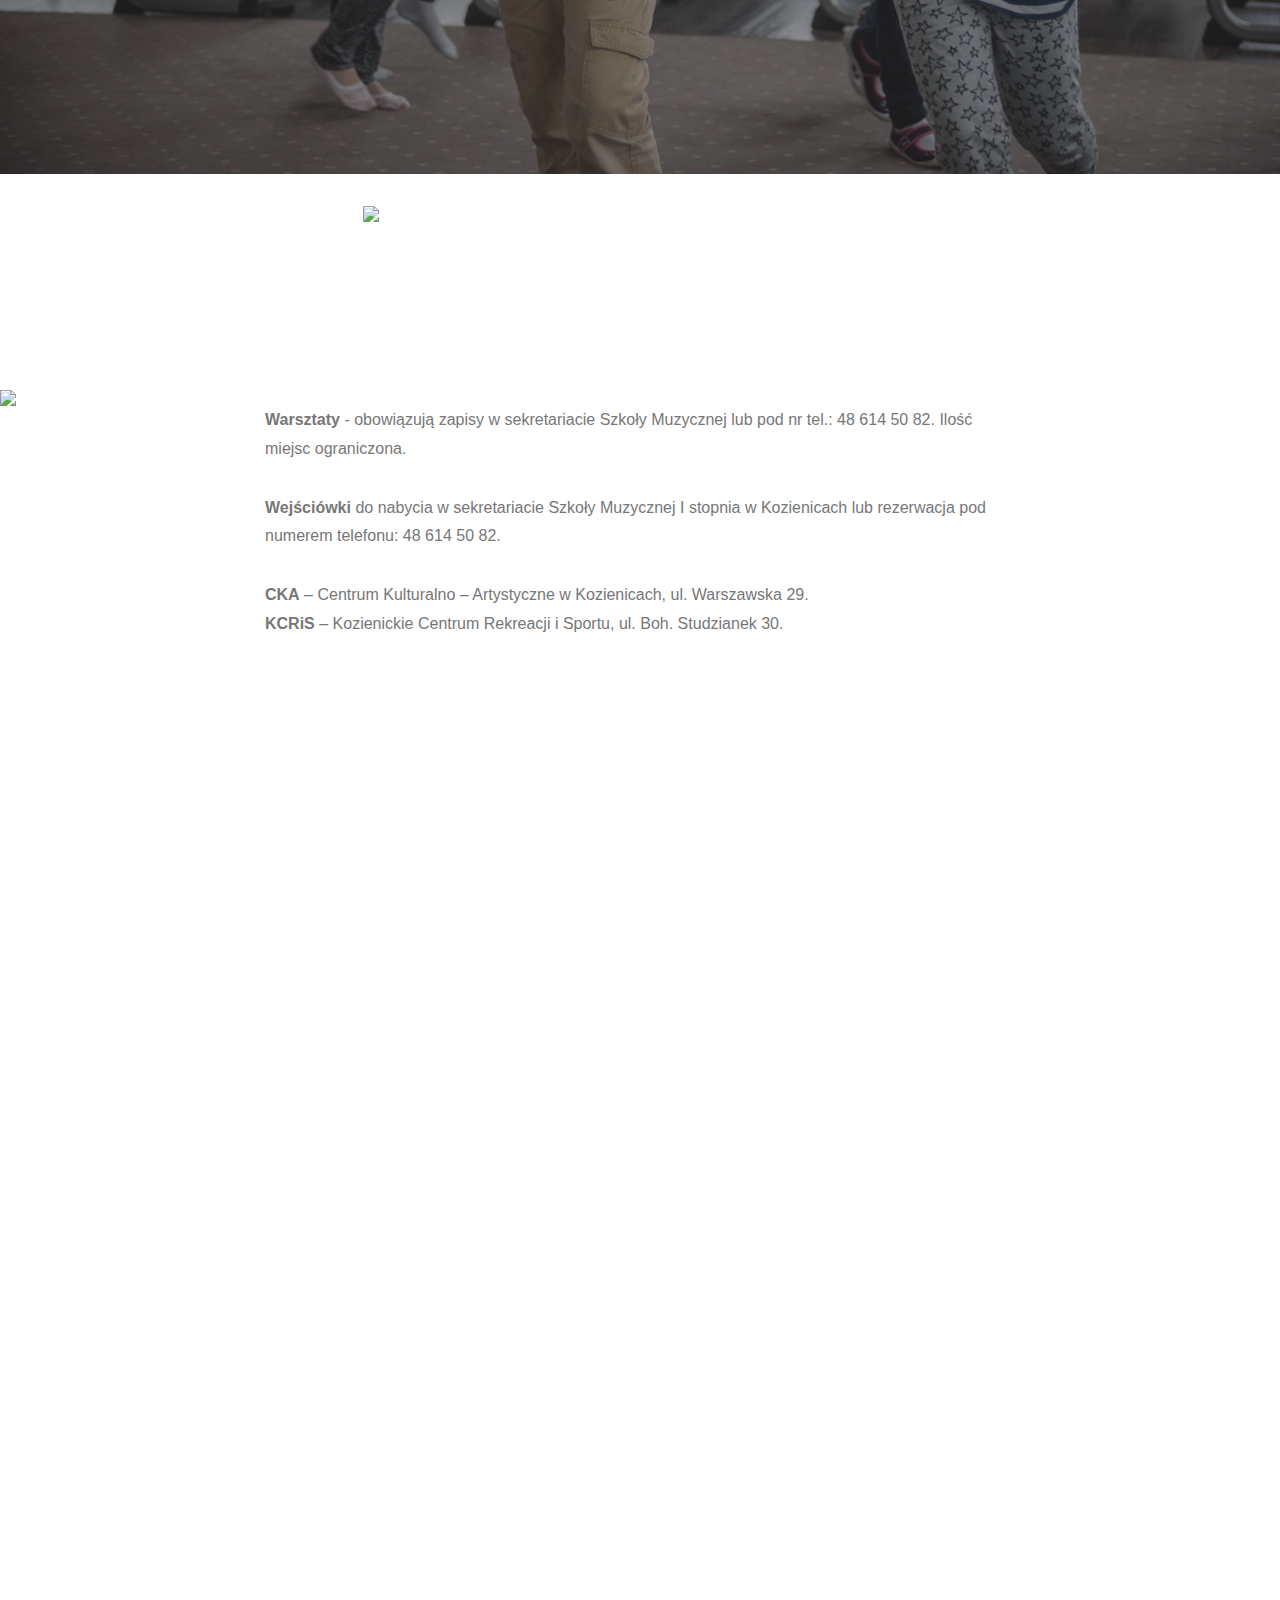
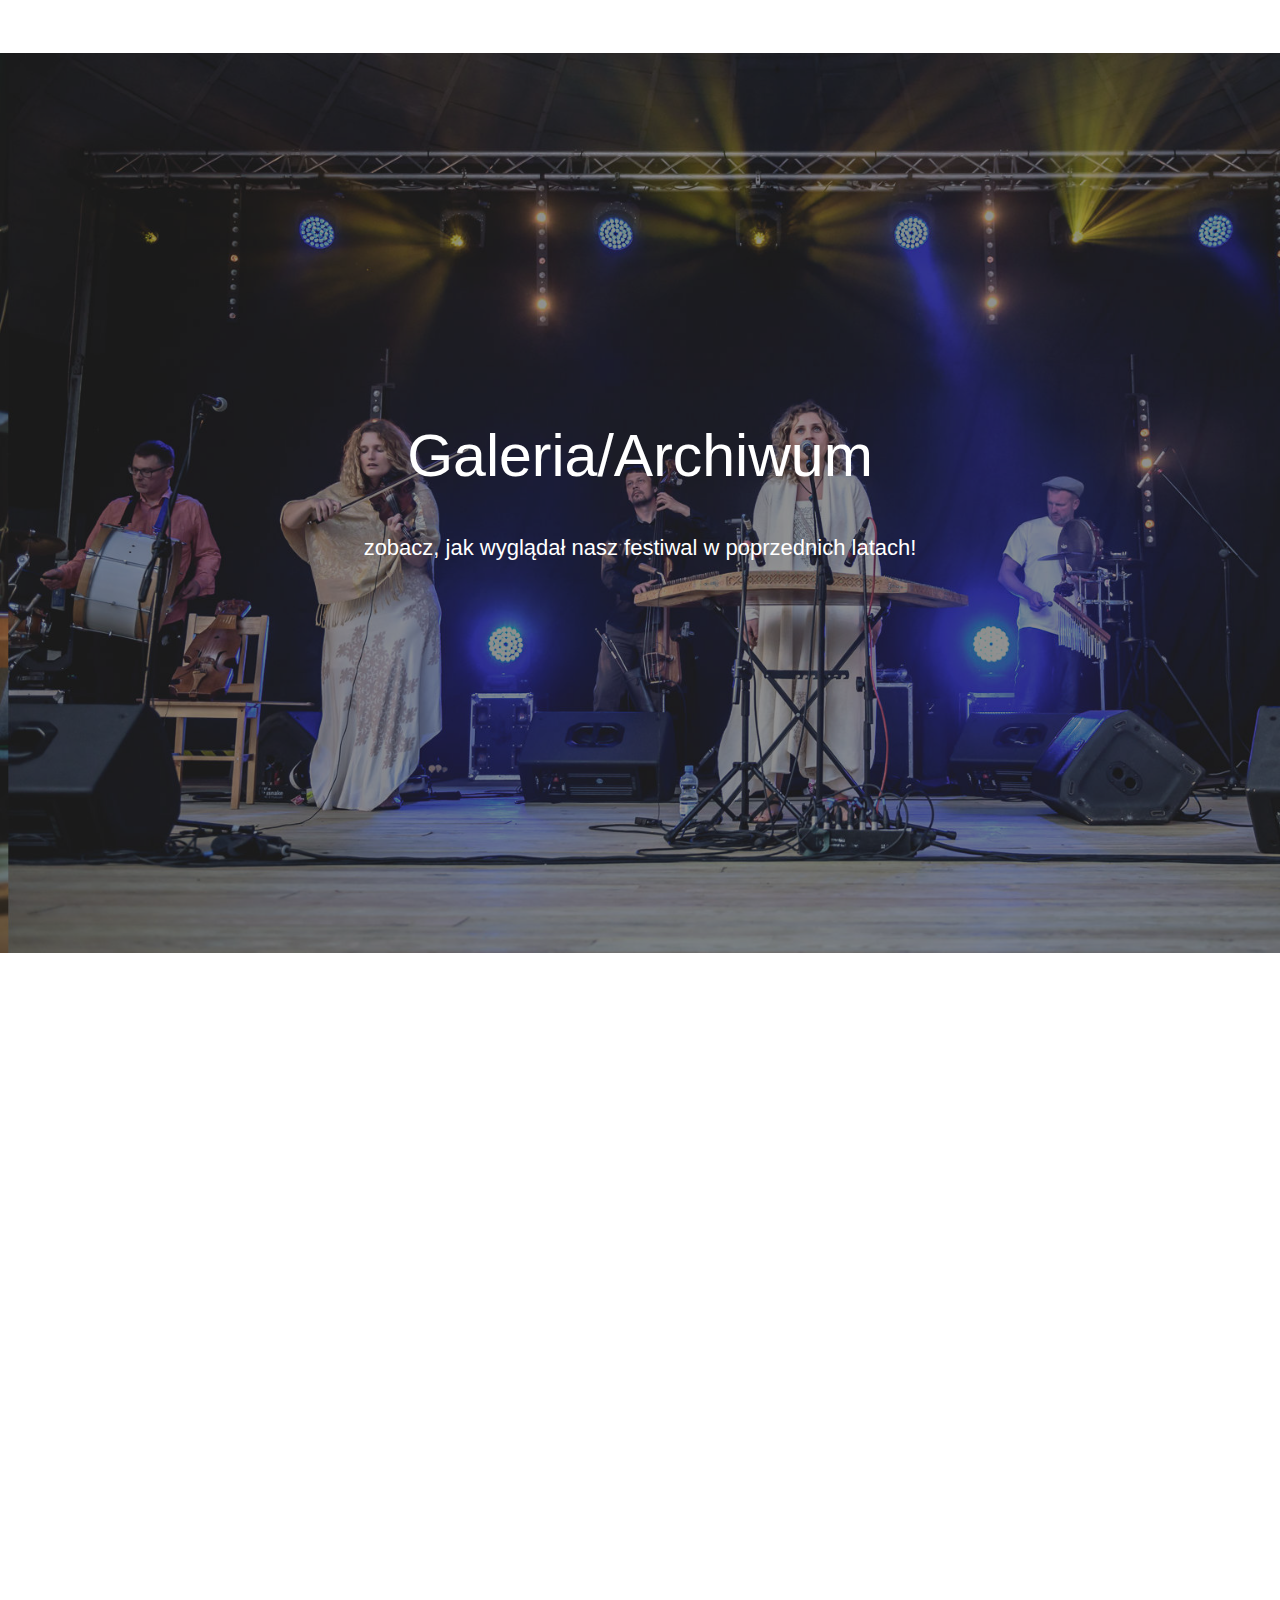
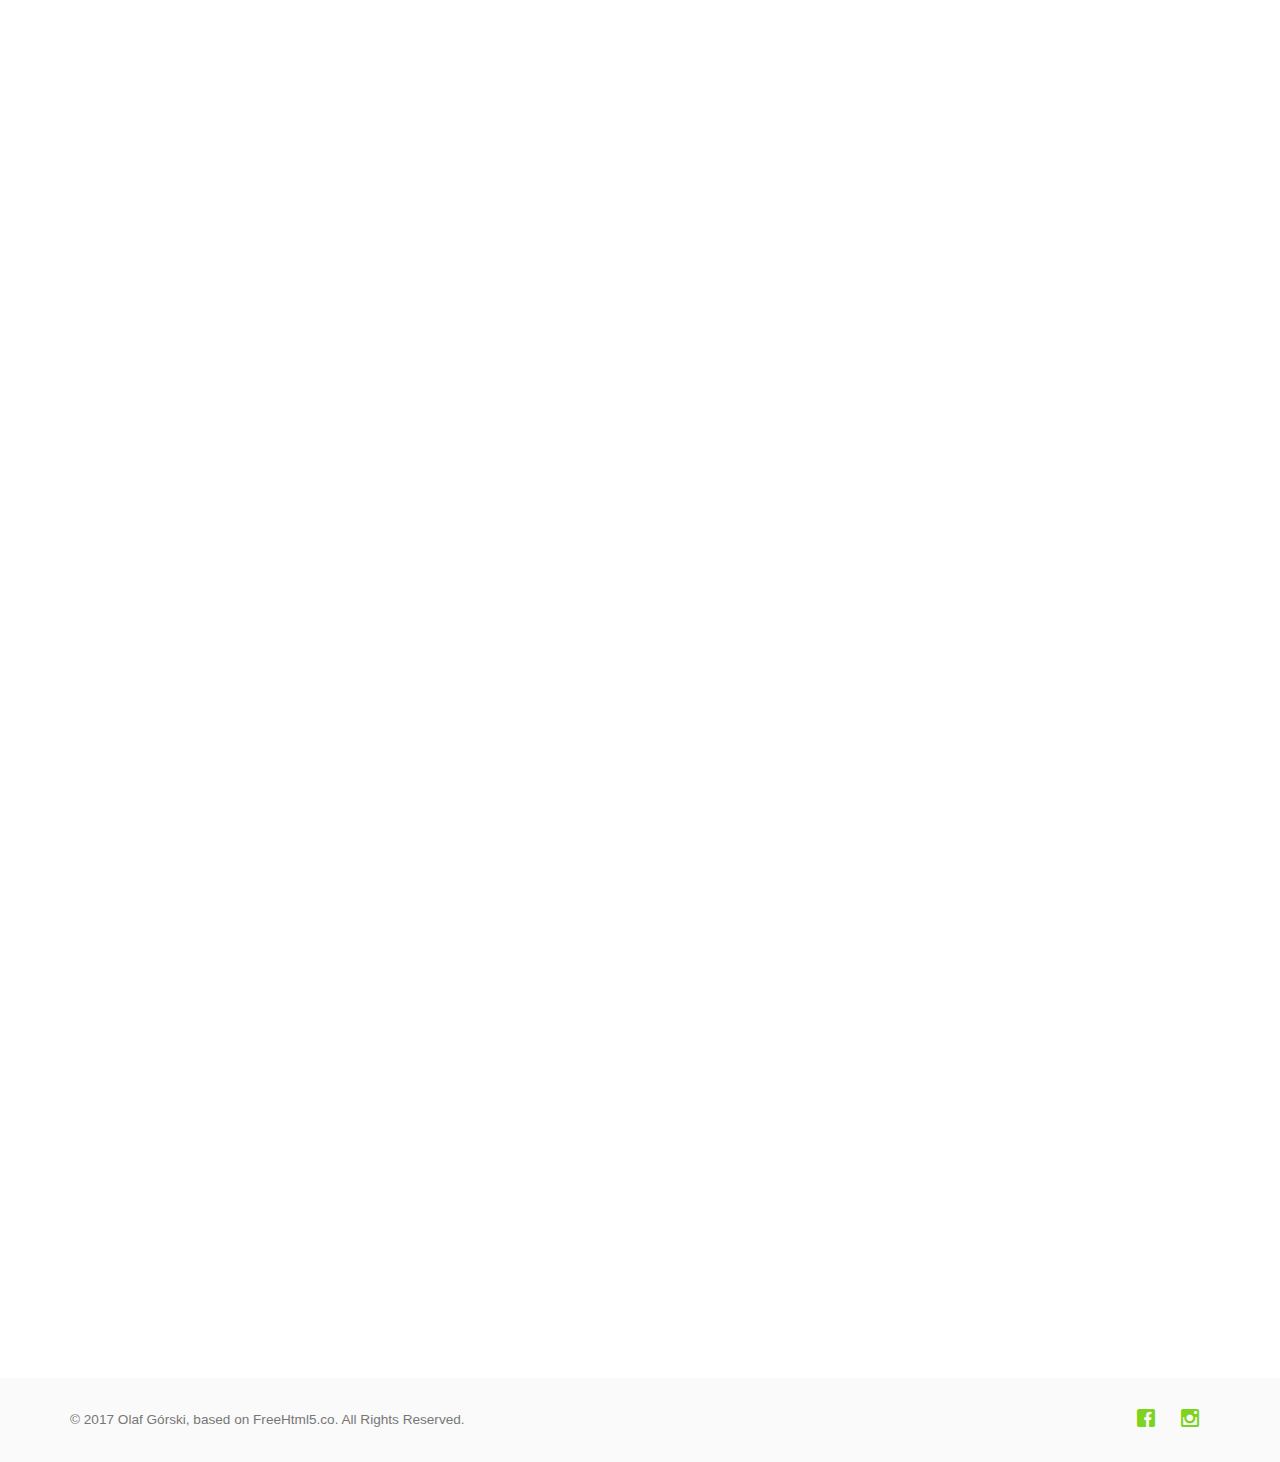
==== commit 29eb63f7: "Update index.html" ====
--- a/index.html
+++ b/index.html
@@ -73,9 +73,8 @@
 		<div class="container">
 			<div class="row row-pb-md">
 				<div class="col-md-10 col-md-offset-1 heading animate-box" data-animate-effect="fadeIn">
-					<h1>FOLKOBRANIE 2020</h1>
-					<h1>29-30 maja</h1>
-					<h1>KOZIENICE</h1>
+					<h1>FOLKOBRANIE 2020 KOZIENICE</h1>
+					<span style="color: red">Z powodu zawieszenia imprez masowych Festiwal Folkobranie nie może odbyć się w planowanym czasie. Kiedy tylko uda nam się ustalić nowy termin wydarzenia, niezwłocznie o tym poinformujemy.</span>
 					<br/><br/>
 					<h1>Poznaj nasz festiwal!</h1>
 FOLKOBRANIE to różnorodny Festiwal Muzyczny, kilkudniowe obcowanie z żywą kulturą, nawiązującą do tradycji. To przede wszystkim czas dobrych spotkań i wspaniała muzyczna uczta! A to wszystko odbywa się w Kozienicach, spokojnej, przyjaznej miejscowości, położonej nad pięknym Kozienickim Jeziorem. Jest to obowiązkowy punkt docelowy dla wszystkich miłośników tradycji, folku i kultury ludowej.
